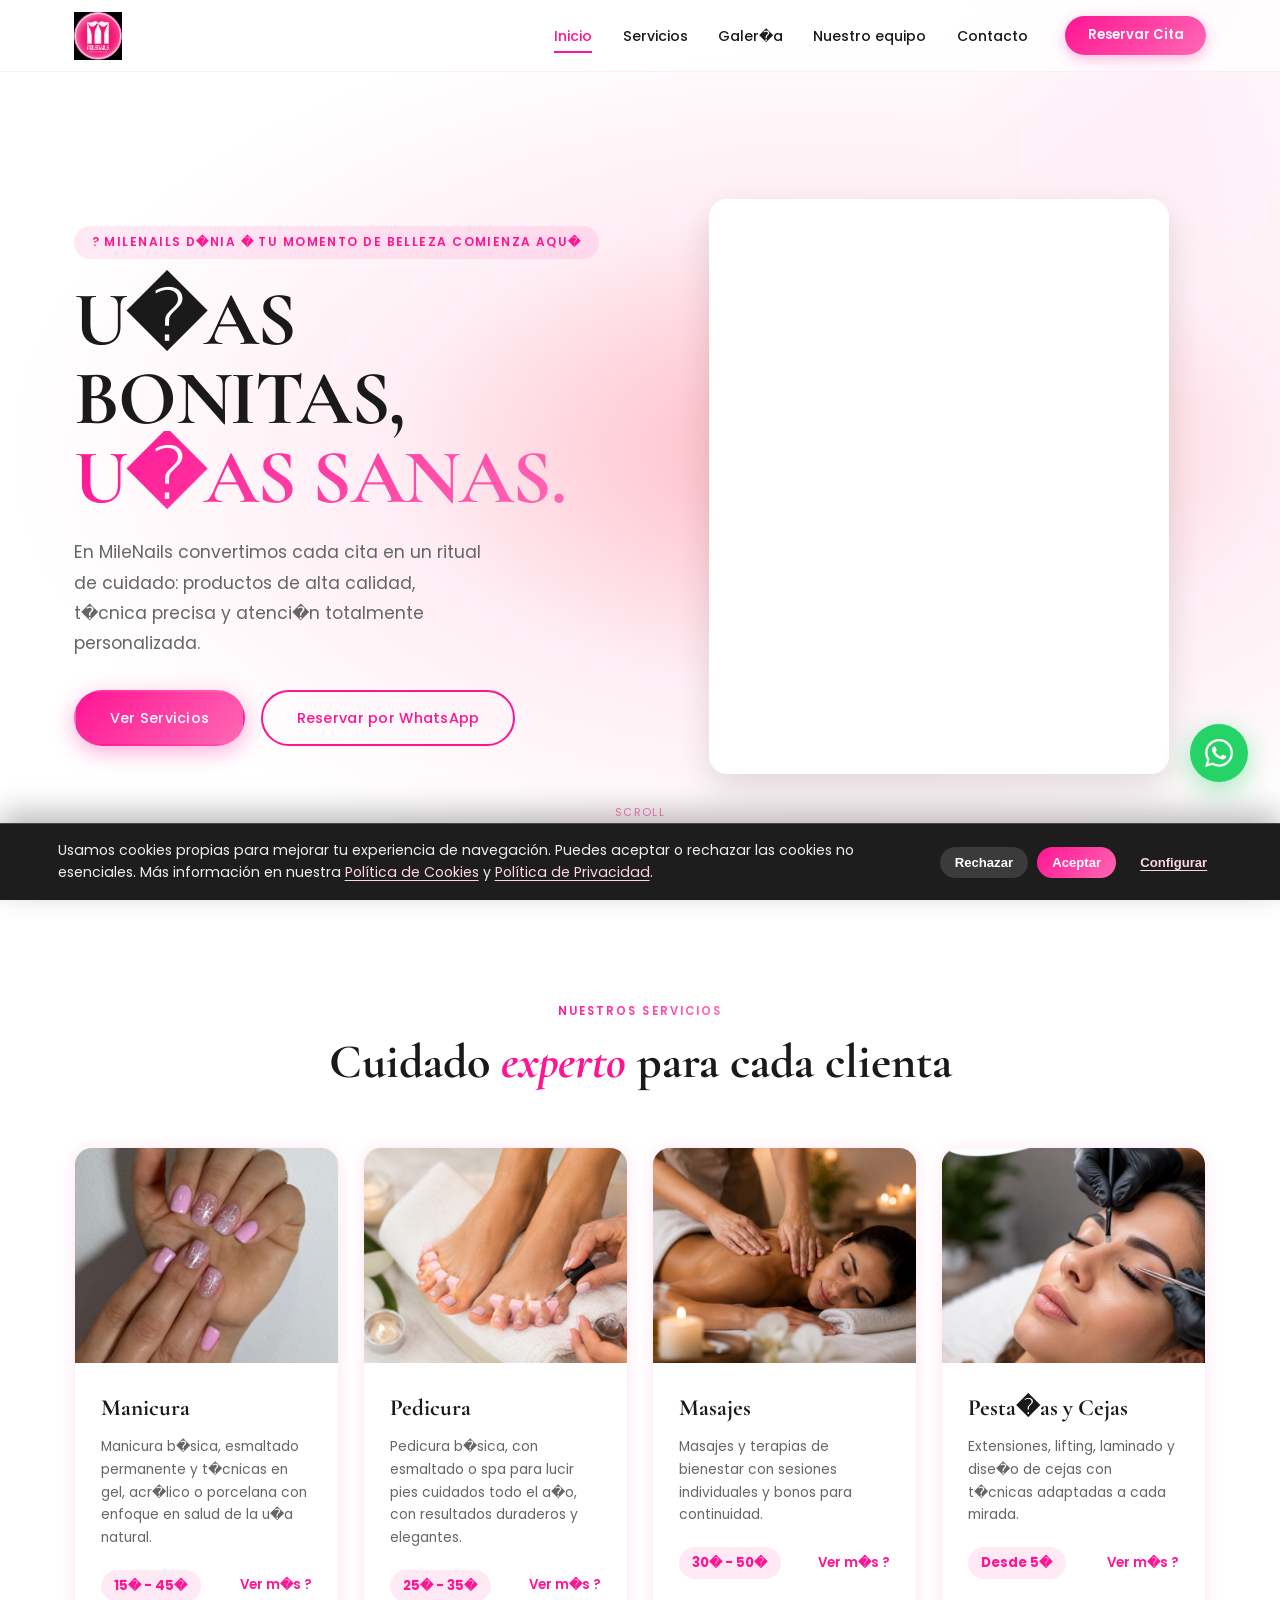
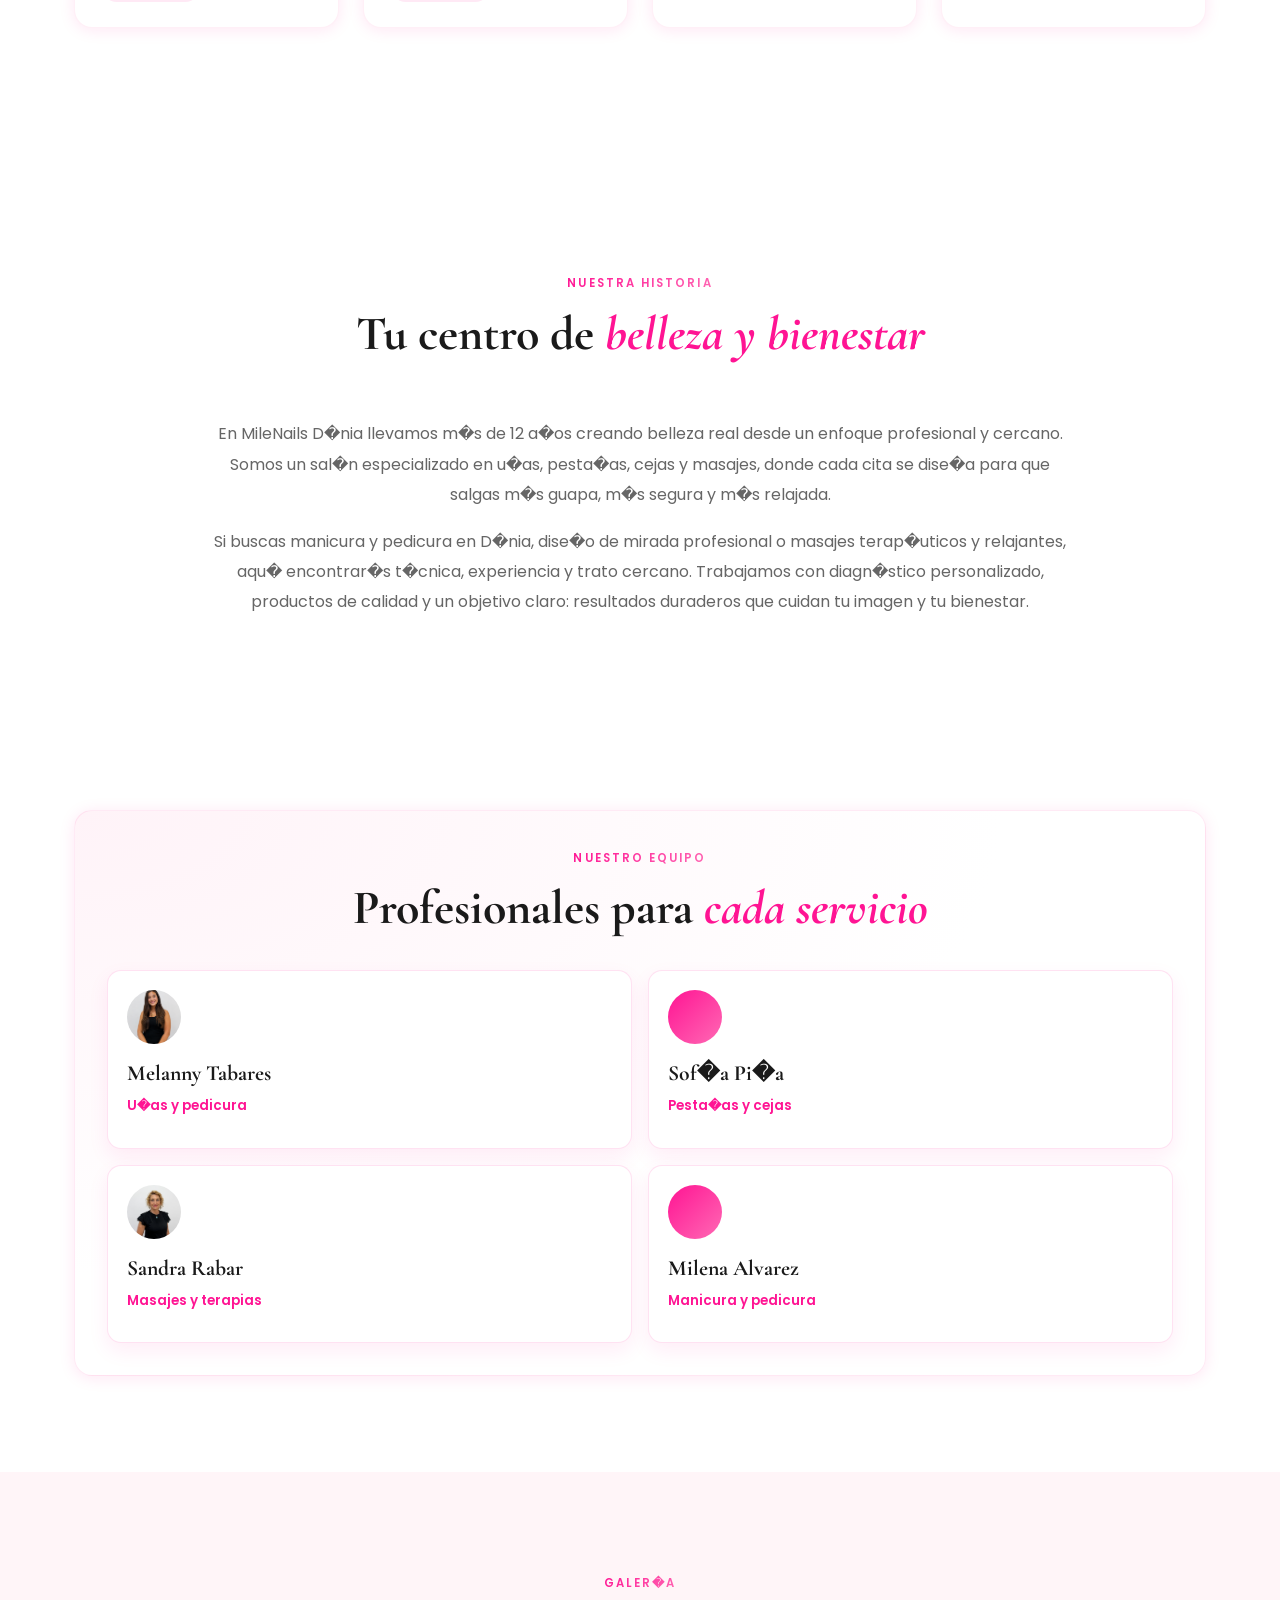
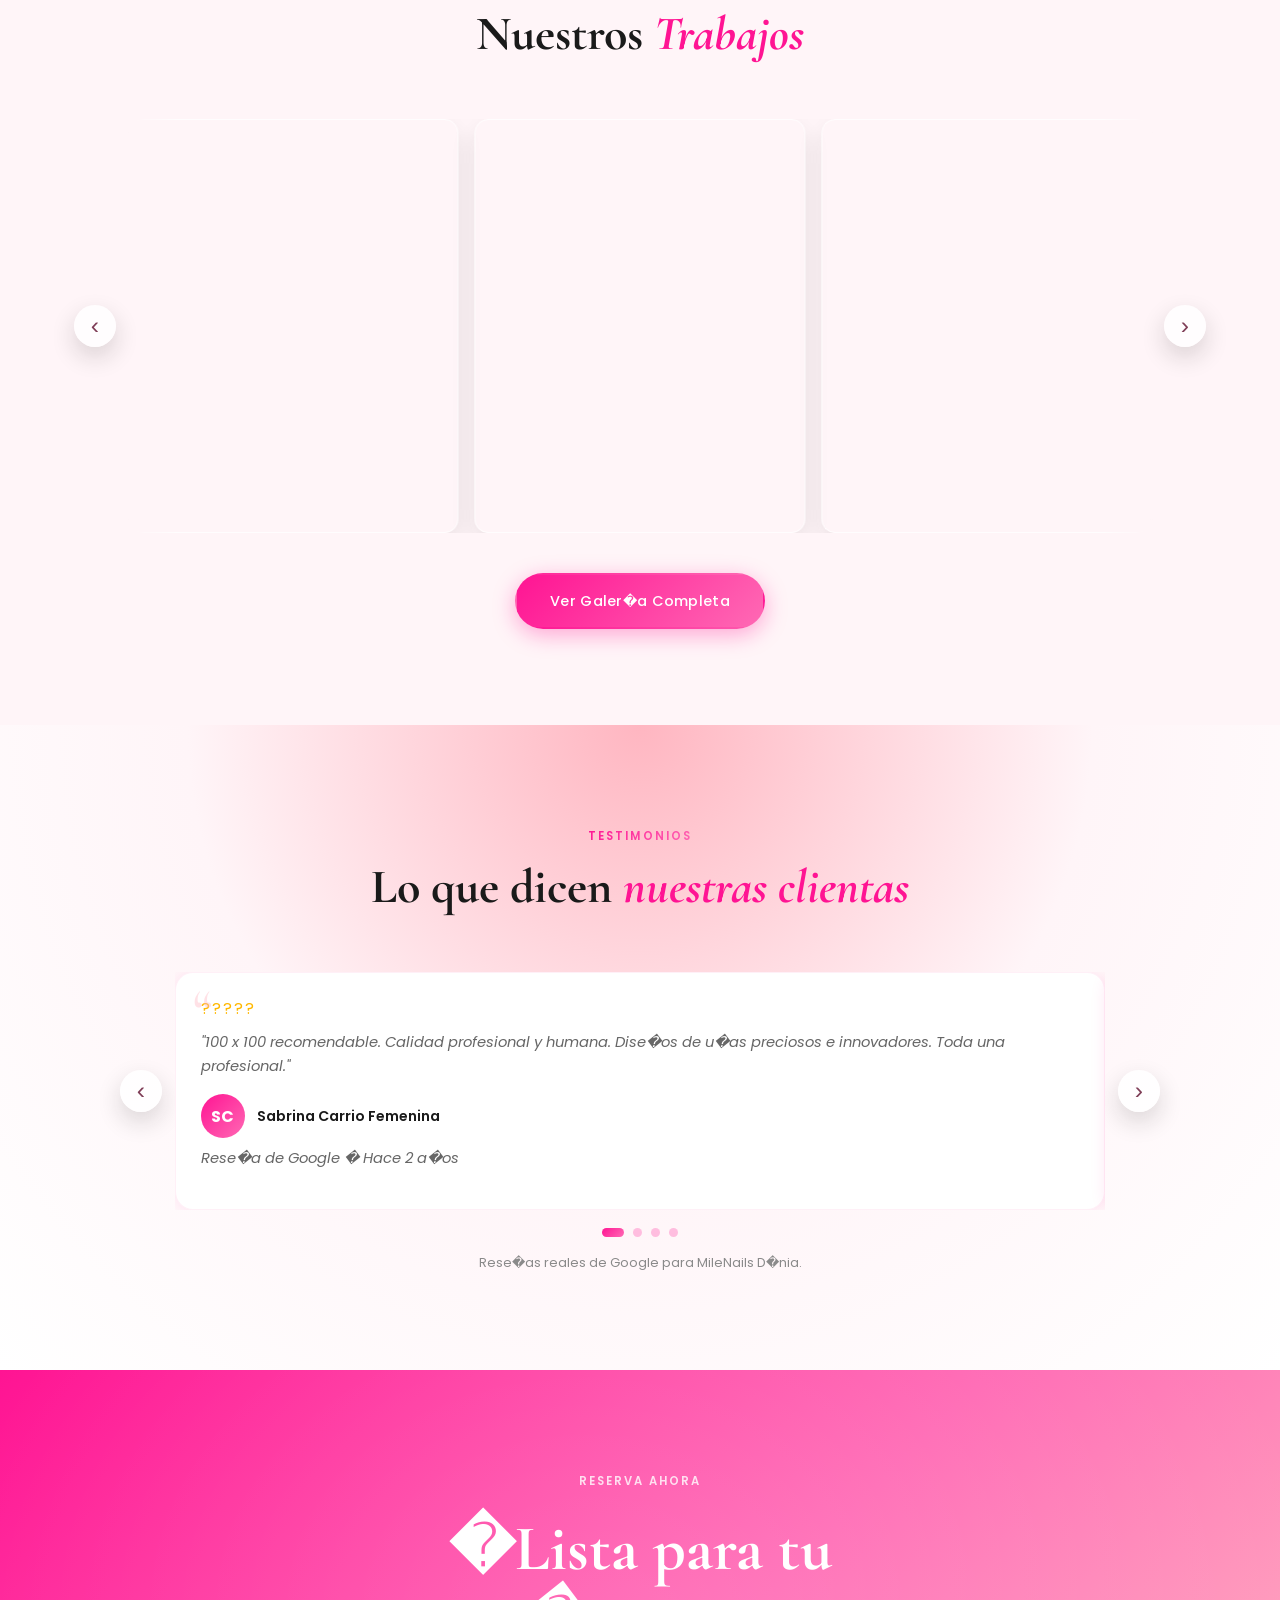
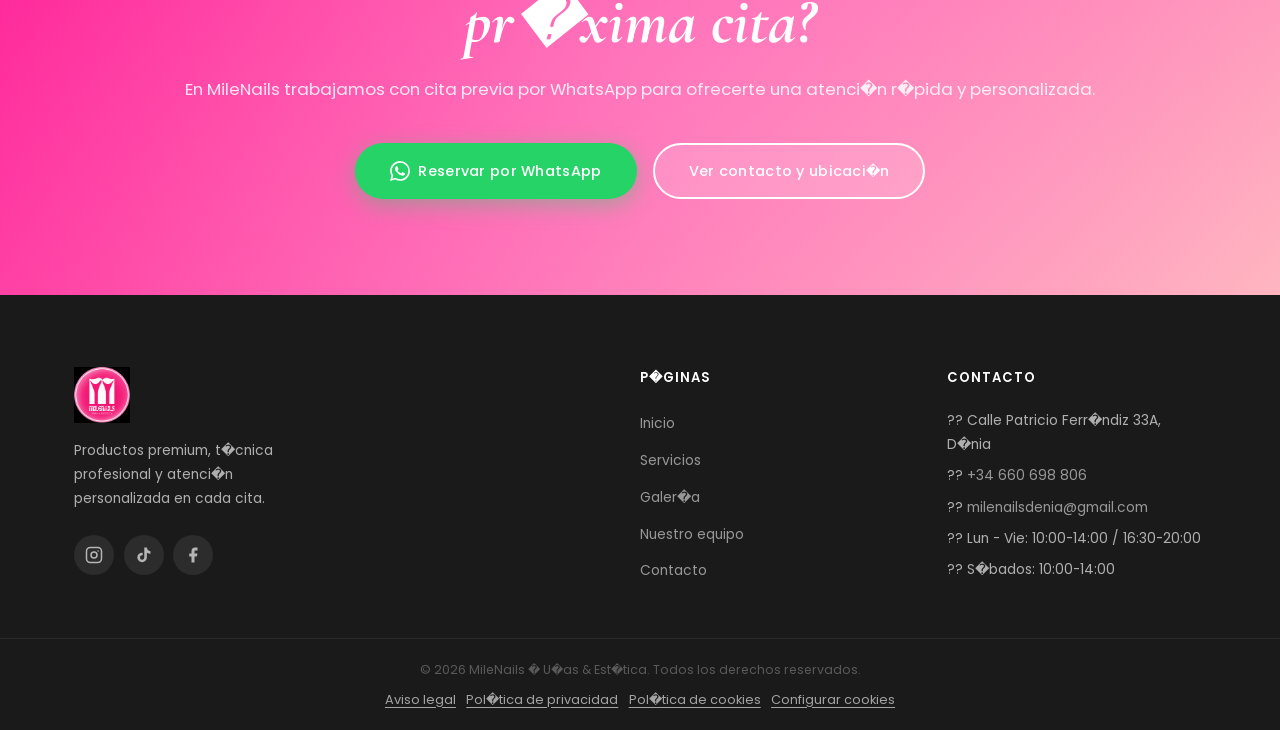
==== index.html @ 04b45cba "Cambiar menú móvil a panel lateral derecho rosa" ====
<!DOCTYPE html>
<html lang="es">
<head>
  <meta charset="UTF-8" />
  <meta name="viewport" content="width=device-width, initial-scale=1.0" />
  <meta name="description" content="MileNails D�nia: sal�n especializado en u�as, pesta�as, cejas y masajes en D�nia. Reserva manicura, pedicura, dise�o de mirada y bienestar profesional." />
  <meta name="robots" content="index,follow,max-image-preview:large" />
  <link rel="canonical" href="https://www.milenailsdenia.com/" />
  <link rel="alternate" hreflang="es-ES" href="https://www.milenailsdenia.com/" />
  <meta property="og:locale" content="es_ES" />
  <meta property="og:type" content="website" />
  <meta property="og:title" content="MileNails D�nia | U�as, Pesta�as, Cejas y Masajes" />
  <meta property="og:description" content="Centro de belleza en D�nia especializado en manicura, pedicura, pesta�as, cejas y masajes. Atenci�n personalizada y reserva por WhatsApp." />
  <meta property="og:url" content="https://www.milenailsdenia.com/" />
  <meta property="og:image" content="https://www.milenailsdenia.com/imagenes%20web/sobre%20mi.jpeg" />
  <meta name="twitter:card" content="summary_large_image" />
  <meta name="twitter:title" content="MileNails D�nia | U�as, Pesta�as, Cejas y Masajes" />
  <meta name="twitter:description" content="Sal�n de belleza en D�nia con servicios profesionales de u�as, pesta�as, cejas y masajes." />
  <meta name="twitter:image" content="https://www.milenailsdenia.com/imagenes%20web/sobre%20mi.jpeg" />
  <title>MileNails D�nia | U�as, Pesta�as, Cejas y Masajes</title>
  <link rel="icon" type="image/png" href="images/logo/logo-milenails.png" />
  <link rel="preconnect" href="https://fonts.googleapis.com" />
  <link href="https://fonts.googleapis.com/css2?family=Cormorant+Garamond:ital,wght@0,400;0,600;0,700;1,400;1,700&family=Poppins:wght@300;400;500;600&display=swap" rel="stylesheet" />
  <link rel="stylesheet" href="css/style.css?v=20260806-7" />
  <link rel="stylesheet" href="css/animations.css?v=20260806-6" />
  <script type="application/ld+json">
    {
      "@context": "https://schema.org",
      "@type": "BeautySalon",
      "name": "MileNails D�nia",
      "url": "https://www.milenailsdenia.com/",
      "image": "https://www.milenailsdenia.com/imagenes%20web/sobre%20mi.jpeg",
      "telephone": "+34 660 698 806",
      "email": "milenailsdenia@gmail.com",
      "address": {
        "@type": "PostalAddress",
        "streetAddress": "Calle Patricio Ferr�ndiz 33A",
        "addressLocality": "D�nia",
        "addressCountry": "ES"
      },
      "sameAs": [
        "https://www.instagram.com/milenailsdenia",
        "https://www.tiktok.com/@milenailsdenia",
        "https://www.facebook.com/share/17iBggpYoi/?mibextid=wwXIfr"
      ],
      "priceRange": "��",
      "serviceType": [
        "Manicura",
        "Pedicura",
        "Pesta�as",
        "Cejas",
        "Masajes"
      ]
    }
  </script>
  <style>
    .home-team-grid { grid-template-columns: repeat(2, minmax(0, 1fr)) !important; }
    @media (max-width: 768px) {
      .home-team-grid { grid-template-columns: 1fr !important; }
    }
  </style>
</head>
<body>

  <!-- ===== NAVBAR ===== -->
  <nav class="navbar" id="navbar">
    <div class="nav-container">
      <a href="index.html" class="nav-logo" aria-label="MileNails inicio"><img src="images/logo/logo-milenails.png" alt="Logo MileNails" /></a>
      <ul class="nav-links" id="navLinks">
        <li><a href="index.html"              class="nav-link active">Inicio</a></li>
        <li><a href="pages/servicios.html"    class="nav-link">Servicios</a></li>
        <li><a href="pages/galeria.html"      class="nav-link">Galer�a</a></li>
        <li><a href="pages/sobre-nosotros.html" class="nav-link">Nuestro equipo</a></li>
        <li><a href="pages/contacto.html"     class="nav-link">Contacto</a></li>
      </ul>
      <a href="pages/contacto.html" class="btn-reservar">Reservar Cita</a>
      <button class="hamburger" id="hamburger" aria-label="Abrir men�" aria-expanded="false">
        <span></span><span></span><span></span>
      </button>
    </div>
  </nav>

  <!-- ===== HERO ===== -->
  <section class="hero" id="inicio">
    <div class="hero-content">

      <div class="hero-text fade-in">
        <span class="hero-tag">? MileNails D�nia � Tu momento de belleza comienza aqu�</span>
        <h1>U�AS BONITAS,<br /><span class="gradient-text">U�AS SANAS.</span></h1>
        <p>En MileNails convertimos cada cita en un ritual de cuidado: productos de alta calidad, t�cnica precisa y atenci�n totalmente personalizada.</p>
        <div class="hero-cta">
          <a href="pages/servicios.html" class="btn btn-primary">Ver Servicios</a>
          <a href="https://wa.me/34660698806" class="btn btn-outline" target="_blank" rel="noopener noreferrer">Reservar por WhatsApp</a>
        </div>
      </div>

      <div class="hero-image fade-in-right">
        <div class="hero-img-wrapper">
          <img src="imagenes web/sobre mi.jpeg" alt="Sobre mi MileNails"
                 fetchpriority="high" decoding="async"
               onerror="this.style.display='none'" />
        </div>
      </div>

    </div>
    <div class="hero-scroll" aria-hidden="true">
      <span>Scroll</span>
      <div class="scroll-line"></div>
    </div>
  </section>

  <!-- ===== SERVICES PREVIEW ===== -->
  <section class="section services-preview" id="servicios">
    <div class="container">
      <div class="section-header reveal">
        <span class="section-tag">Nuestros Servicios</span>
        <h2>Cuidado <em>experto</em> para cada clienta</h2>
      </div>

      <div class="services-grid">

        <article class="service-card reveal">
          <div class="card-img">
            <img src="imagenes web/manicura miniatura.jpg" alt="Manicura"
                 onerror="this.style.display='none'" />
            <div class="card-img-placeholder">??</div>
            <div class="card-overlay"></div>
          </div>
          <div class="card-body">
            <h3>Manicura</h3>
            <p>Manicura b�sica, esmaltado permanente y t�cnicas en gel, acr�lico o porcelana con enfoque en salud de la u�a natural.</p>
            <div class="card-footer">
              <span class="price">15� - 45�</span>
              <a href="pages/servicios.html" class="link-more">Ver m�s ?</a>
            </div>
          </div>
        </article>

        <article class="service-card reveal">
          <div class="card-img">
            <img src="pedicura.png" alt="Pedicura"
                 onerror="this.style.display='none'" />
            <div class="card-img-placeholder">??</div>
            <div class="card-overlay"></div>
          </div>
          <div class="card-body">
            <h3>Pedicura</h3>
            <p>Pedicura b�sica, con esmaltado o spa para lucir pies cuidados todo el a�o, con resultados duraderos y elegantes.</p>
            <div class="card-footer">
              <span class="price">25� - 35�</span>
              <a href="pages/servicios.html" class="link-more">Ver m�s ?</a>
            </div>
          </div>
        </article>

        <article class="service-card reveal">
          <div class="card-img">
            <img src="maasaje.png" alt="Masajes"
                 onerror="this.style.display='none'" />
            <div class="card-img-placeholder">??</div>
            <div class="card-overlay"></div>
          </div>
          <div class="card-body">
            <h3>Masajes</h3>
            <p>Masajes y terapias de bienestar con sesiones individuales y bonos para continuidad.</p>
            <div class="card-footer">
              <span class="price">30� - 50�</span>
              <a href="pages/servicios.html" class="link-more">Ver m�s ?</a>
            </div>
          </div>
        </article>

        <article class="service-card reveal">
          <div class="card-img">
            <img src="pesta%C3%B1as%20y%20cejas.png" alt="Pesta�as"
                 onerror="this.style.display='none'" />
            <div class="card-img-placeholder">???</div>
            <div class="card-overlay"></div>
          </div>
          <div class="card-body">
            <h3>Pesta�as y Cejas</h3>
            <p>Extensiones, lifting, laminado y dise�o de cejas con t�cnicas adaptadas a cada mirada.</p>
            <div class="card-footer">
              <span class="price">Desde 5�</span>
              <a href="pages/servicios.html" class="link-more">Ver m�s ?</a>
            </div>
          </div>
        </article>

      </div>
    </div>
  </section>

  <!-- ===== BRAND STORY ===== -->
  <section class="section" style="background:#fff;">
    <div class="container">
      <div class="section-header reveal">
        <span class="section-tag">Nuestra historia</span>
        <h2>Tu centro de <em>belleza y bienestar</em></h2>
      </div>
      <div class="reveal" style="max-width:860px;margin:0 auto;text-align:center;color:var(--gray);line-height:1.9;">
        <p>En MileNails D�nia llevamos m�s de 12 a�os creando belleza real desde un enfoque profesional y cercano. Somos un sal�n especializado en u�as, pesta�as, cejas y masajes, donde cada cita se dise�a para que salgas m�s guapa, m�s segura y m�s relajada.</p>
        <p style="margin-top:1rem;">Si buscas manicura y pedicura en D�nia, dise�o de mirada profesional o masajes terap�uticos y relajantes, aqu� encontrar�s t�cnica, experiencia y trato cercano. Trabajamos con diagn�stico personalizado, productos de calidad y un objetivo claro: resultados duraderos que cuidan tu imagen y tu bienestar.</p>
      </div>
    </div>
  </section>

  <!-- ===== TEAM PREVIEW ===== -->
  <section class="section home-team">
    <div class="container">
      <div class="team-wrap reveal">
        <div class="section-header" style="margin-bottom:2rem;">
          <span class="section-tag">Nuestro equipo</span>
          <h2>Profesionales para <em>cada servicio</em></h2>
        </div>
        <div class="team-grid home-team-grid">
          <a href="pages/sobre-nosotros.html#melanny" class="team-card team-card-link">
            <div class="team-avatar team-avatar-photo">
              <img src="melanny%20Tabares.png" alt="Melanny Tabares" loading="lazy" onerror="this.style.display='none'" />
            </div>
            <h3>Melanny Tabares</h3>
            <p class="team-role">U�as y pedicura</p>
          </a>
          <a href="pages/sobre-nosotros.html#sofia" class="team-card team-card-link">
            <div class="team-avatar team-avatar-photo">
              <img src="sofiapesta%C3%B1as.jpeg" alt="Sof�a Pi�a" loading="lazy" onerror="this.style.display='none'" />
            </div>
            <h3>Sof�a Pi�a</h3>
            <p class="team-role">Pesta�as y cejas</p>
          </a>
          <a href="pages/sobre-nosotros.html#sandra" class="team-card team-card-link">
            <div class="team-avatar team-avatar-photo">
              <img src="Sandra%20masajes.jpeg" alt="Sandra Rabar" loading="lazy" onerror="this.style.display='none'" />
            </div>
            <h3>Sandra Rabar</h3>
            <p class="team-role">Masajes y terapias</p>
          </a>
          <a href="pages/sobre-nosotros.html#milena" class="team-card team-card-link">
            <div class="team-avatar team-avatar-photo">
              <img src="milena%20manicura%20y%20pedicura.png" alt="Milena Alvarez" loading="lazy" onerror="this.style.display='none'" />
            </div>
            <h3>Milena Alvarez</h3>
            <p class="team-role">Manicura y pedicura</p>
          </a>
        </div>
      </div>
    </div>
  </section>

  <!-- ===== GALLERY PREVIEW ===== -->
  <section class="section gallery-preview">
    <div class="container">
      <div class="section-header reveal">
        <span class="section-tag">Galer�a</span>
        <h2>Nuestros <em>Trabajos</em></h2>
      </div>
      <div class="gallery-carousel reveal" id="homeGalleryCarousel" aria-label="Carrusel de trabajos MileNails">
        <button class="gallery-btn gallery-btn-prev" type="button" aria-label="Imagen anterior">&#8249;</button>
        <div class="gallery-viewport">
          <div class="gallery-grid gallery-track">
            <div class="gallery-item"><img src="imagenes%20galeria/aacrilico%20y%20nail%20art%204.jpeg" alt="Acr�lico con nail art" loading="lazy" /></div>
            <div class="gallery-item"><img src="imagenes%20galeria/acrilico%202.jpeg" alt="U�as acr�licas" loading="lazy" /></div>
            <div class="gallery-item"><img src="imagenes%20galeria/acrilico%20y%20nail%20art%202.jpeg" alt="Acr�lico con nail art 2" loading="lazy" /></div>
            <div class="gallery-item"><img src="imagenes%20galeria/acrilico%20y%20nail%20art%203.jpeg" alt="Acr�lico con nail art 3" loading="lazy" /></div>
            <div class="gallery-item"><img src="imagenes%20galeria/acrilico%20y%20nail%20art%205.jpeg" alt="Acr�lico con nail art 5" loading="lazy" /></div>
            <div class="gallery-item"><img src="imagenes%20galeria/acrilico%20y%20nail%20art%206.jpeg" alt="Acr�lico con nail art 6" loading="lazy" /></div>
            <div class="gallery-item"><img src="imagenes%20galeria/gel%20y%20nail%20art%201.jpeg" alt="Gel con nail art 1" loading="lazy" /></div>
            <div class="gallery-item"><img src="imagenes%20galeria/gel%20y%20nail%20art%202.jpeg" alt="Gel con nail art 2" loading="lazy" /></div>
            <div class="gallery-item"><img src="imagenes%20galeria/gel%20y%20nail%20art%203.jpeg" alt="Gel con nail art 3" loading="lazy" /></div>
            <div class="gallery-item"><img src="imagenes%20galeria/gel%20y%20nail%20art%204.jpeg" alt="Gel con nail art 4" loading="lazy" /></div>
            <div class="gallery-item"><img src="imagenes%20galeria/gel%20y%20nail%20art%205.jpeg" alt="Gel con nail art 5" loading="lazy" /></div>
            <div class="gallery-item"><img src="imagenes%20galeria/gel%20y%20nail%20art%206.jpeg" alt="Gel con nail art 6" loading="lazy" /></div>
            <div class="gallery-item"><img src="imagenes%20galeria/gel%20y%20nail%20art%207.jpeg" alt="Gel con nail art 7" loading="lazy" /></div>
            <div class="gallery-item"><img src="imagenes%20galeria/semi%20permanente%201.jpeg" alt="Semipermanente" loading="lazy" /></div>
            <div class="gallery-item"><img src="imagenes%20galeria/semi%20permanente%20y%20nail%20art%202.jpeg" alt="Semipermanente con nail art" loading="lazy" /></div>
          </div>
        </div>
        <button class="gallery-btn gallery-btn-next" type="button" aria-label="Imagen siguiente">&#8250;</button>
      </div>
      <div class="text-center" style="margin-top:2.5rem;">
        <a href="pages/galeria.html" class="btn btn-primary reveal">Ver Galer�a Completa</a>
      </div>
    </div>
  </section>

  <!-- ===== TESTIMONIALS ===== -->
  <section class="section testimonials">
    <div class="container">
      <div class="section-header reveal">
        <span class="section-tag">Testimonios</span>
        <h2>Lo que dicen <em>nuestras clientas</em></h2>
      </div>
      <div class="testimonials-carousel reveal" id="testimonialsCarousel" aria-label="Carrusel de rese�as de clientas">
        <button class="testi-btn testi-btn-prev" type="button" aria-label="Rese�a anterior">&#8249;</button>
        <div class="testimonials-viewport">
          <div class="testimonials-track">
            <article class="testimonial-card">
              <div class="stars">?????</div>
              <p>"100 x 100 recomendable. Calidad profesional y humana. Dise�os de u�as preciosos e innovadores. Toda una profesional."</p>
              <div class="t-author">
                <div class="t-avatar">SC</div>
                <span>Sabrina Carrio Femenina</span>
              </div>
              <p class="t-meta">Rese�a de Google � Hace 2 a�os</p>
            </article>

            <article class="testimonial-card">
              <div class="stars">?????</div>
              <p>"El mejor arreglo de u�as que me han hecho; tanto pies como manos. Las dejan impecables y hermosas. Adem�s la atenci�n es maravillosa y la amabilidad. Da gusto."</p>
              <div class="t-author">
                <div class="t-avatar">MZ</div>
                <span>Mar�a Zapata Caro</span>
              </div>
              <p class="t-meta">Rese�a de Google � Hace 2 a�os</p>
            </article>

            <article class="testimonial-card">
              <div class="stars">?????</div>
              <p>"Fui a darme el tinte antes de regresar a Madrid y con cierto reparo ya que no conoc�a. Johanna muy profesional y acert�, estoy muy contenta, trato muy agradable."</p>
              <div class="t-author">
                <div class="t-avatar">EV</div>
                <span>Esther Valero</span>
              </div>
              <p class="t-meta">Rese�a de Google � Hace 2 a�os</p>
            </article>

            <article class="testimonial-card">
              <div class="stars">?????</div>
              <p>"Me gusta el servicio, arregla muy bien las u�as, felicitaciones."</p>
              <div class="t-author">
                <div class="t-avatar">CG</div>
                <span>Clienta de Google</span>
              </div>
              <p class="t-meta">Rese�a de Google � Perfil local MileNails D�nia</p>
            </article>
          </div>
        </div>
        <button class="testi-btn testi-btn-next" type="button" aria-label="Siguiente rese�a">&#8250;</button>
      </div>

      <div class="testi-dots" id="testimonialsDots" role="tablist" aria-label="Navegaci�n de rese�as">
      </div>

      <p class="testi-source reveal">Rese�as reales de Google para MileNails D�nia.</p>
    </div>
  </section>

  <!-- ===== BOOKING CTA ===== -->
  <section class="booking-cta">
    <div class="container">
      <div class="cta-content reveal">
        <span class="section-tag tag-white">Reserva ahora</span>
        <h2>�Lista para tu<br /><em>pr�xima cita?</em></h2>
        <p>En MileNails trabajamos con cita previa por WhatsApp para ofrecerte una atenci�n r�pida y personalizada.</p>
        <div class="cta-buttons">
          <a href="https://wa.me/34660698806" class="btn btn-whatsapp" target="_blank" rel="noopener noreferrer">
            <svg width="20" height="20" viewBox="0 0 24 24" fill="currentColor" aria-hidden="true"><path d="M17.472 14.382c-.297-.149-1.758-.867-2.03-.967-.273-.099-.471-.148-.67.15-.197.297-.767.966-.94 1.164-.173.199-.347.223-.644.075-.297-.15-1.255-.463-2.39-1.475-.883-.788-1.48-1.761-1.653-2.059-.173-.297-.018-.458.13-.606.134-.133.298-.347.446-.52.149-.174.198-.298.298-.497.099-.198.05-.371-.025-.52-.075-.149-.669-1.612-.916-2.207-.242-.579-.487-.5-.669-.51-.173-.008-.371-.01-.57-.01-.198 0-.52.074-.792.372-.272.297-1.04 1.016-1.04 2.479 0 1.462 1.065 2.875 1.213 3.074.149.198 2.096 3.2 5.077 4.487.709.306 1.262.489 1.694.625.712.227 1.36.195 1.871.118.571-.085 1.758-.719 2.006-1.413.248-.694.248-1.289.173-1.413-.074-.124-.272-.198-.57-.347m-5.421 7.403h-.004a9.87 9.87 0 01-5.031-1.378l-.361-.214-3.741.982.998-3.648-.235-.374a9.86 9.86 0 01-1.51-5.26c.001-5.45 4.436-9.884 9.888-9.884 2.64 0 5.122 1.03 6.988 2.898a9.825 9.825 0 012.893 6.994c-.003 5.45-4.437 9.884-9.885 9.884m8.413-18.297A11.815 11.815 0 0012.05 0C5.495 0 .16 5.335.157 11.892c0 2.096.547 4.142 1.588 5.945L.057 24l6.305-1.654a11.882 11.882 0 005.683 1.448h.005c6.554 0 11.89-5.335 11.893-11.893a11.821 11.821 0 00-3.48-8.413z"/></svg>
            Reservar por WhatsApp
          </a>
          <a href="pages/contacto.html" class="btn btn-outline-white">Ver contacto y ubicaci�n</a>
        </div>
      </div>
    </div>
  </section>

  <!-- ===== FOOTER ===== -->
  <footer class="footer">
    <div class="container footer-grid">
      <div class="footer-brand">
        <a href="index.html" class="footer-logo" aria-label="MileNails inicio"><img src="images/logo/logo-milenails.png" alt="Logo MileNails" /></a>
        <p>Productos premium, t�cnica profesional y atenci�n personalizada en cada cita.</p>
        <div class="social-icons">
          <a href="https://www.instagram.com/milenailsdenia" class="social-icon" aria-label="Instagram" target="_blank" rel="noopener noreferrer">
            <svg width="18" height="18" viewBox="0 0 24 24" fill="none" stroke="currentColor" stroke-width="2"><rect x="2" y="2" width="20" height="20" rx="5"/><circle cx="12" cy="12" r="4"/><circle cx="17.5" cy="6.5" r="1" fill="currentColor" stroke="none"/></svg>
          </a>
          <a href="https://www.tiktok.com/@milenailsdenia" class="social-icon" aria-label="TikTok" target="_blank" rel="noopener noreferrer">
            <svg width="18" height="18" viewBox="0 0 24 24" fill="currentColor"><path d="M19.59 6.69a4.83 4.83 0 01-3.77-4.25V2h-3.45v13.67a2.89 2.89 0 01-2.88 2.5 2.89 2.89 0 01-2.89-2.89 2.89 2.89 0 012.89-2.89c.28 0 .54.04.79.1V9.01a6.33 6.33 0 00-.79-.05 6.34 6.34 0 00-6.34 6.34 6.34 6.34 0 006.34 6.34 6.34 6.34 0 006.33-6.34V8.87a8.18 8.18 0 004.78 1.52V6.94a4.85 4.85 0 01-1.01-.25z"/></svg>
          </a>
          <a href="https://www.facebook.com/share/17iBggpYoi/?mibextid=wwXIfr" class="social-icon" aria-label="Facebook" target="_blank" rel="noopener noreferrer">
            <svg width="18" height="18" viewBox="0 0 24 24" fill="currentColor"><path d="M18 2h-3a5 5 0 00-5 5v3H7v4h3v8h4v-8h3l1-4h-4V7a1 1 0 011-1h3z"/></svg>
          </a>
        </div>
      </div>
      <div class="footer-links">
        <h4>P�ginas</h4>
        <ul>
          <li><a href="index.html">Inicio</a></li>
          <li><a href="pages/servicios.html">Servicios</a></li>
          <li><a href="pages/galeria.html">Galer�a</a></li>
          <li><a href="pages/sobre-nosotros.html">Nuestro equipo</a></li>
          <li><a href="pages/contacto.html">Contacto</a></li>
        </ul>
      </div>
      <div class="footer-contact">
        <h4>Contacto</h4>
        <p>?? Calle Patricio Ferr�ndiz 33A, D�nia</p>
        <p>?? <a href="tel:+34660698806">+34 660 698 806</a></p>
        <p>?? <a href="mailto:milenailsdenia@gmail.com">milenailsdenia@gmail.com</a></p>
        <p>?? Lun - Vie: 10:00-14:00 / 16:30-20:00</p>
        <p>?? S�bados: 10:00-14:00</p>
      </div>
    </div>
    <div class="footer-bottom">
      <p>&copy; 2026 MileNails � U�as &amp; Est�tica. Todos los derechos reservados.</p>
      <p class="legal-links">
        <a href="pages/aviso-legal.html">Aviso legal</a>
        <a href="pages/politica-privacidad.html">Pol�tica de privacidad</a>
        <a href="pages/politica-cookies.html">Pol�tica de cookies</a>
        <a href="#" data-cookie-settings>Configurar cookies</a>
      </p>
    </div>
  </footer>

  <!-- WhatsApp floating button -->
  <a href="https://wa.me/34660698806" class="whatsapp-float"
     target="_blank" rel="noopener noreferrer" aria-label="Contactar por WhatsApp">
    <svg width="28" height="28" viewBox="0 0 24 24" fill="currentColor"><path d="M17.472 14.382c-.297-.149-1.758-.867-2.03-.967-.273-.099-.471-.148-.67.15-.197.297-.767.966-.94 1.164-.173.199-.347.223-.644.075-.297-.15-1.255-.463-2.39-1.475-.883-.788-1.48-1.761-1.653-2.059-.173-.297-.018-.458.13-.606.134-.133.298-.347.446-.52.149-.174.198-.298.298-.497.099-.198.05-.371-.025-.52-.075-.149-.669-1.612-.916-2.207-.242-.579-.487-.5-.669-.51-.173-.008-.371-.01-.57-.01-.198 0-.52.074-.792.372-.272.297-1.04 1.016-1.04 2.479 0 1.462 1.065 2.875 1.213 3.074.149.198 2.096 3.2 5.077 4.487.709.306 1.262.489 1.694.625.712.227 1.36.195 1.871.118.571-.085 1.758-.719 2.006-1.413.248-.694.248-1.289.173-1.413-.074-.124-.272-.198-.57-.347m-5.421 7.403h-.004a9.87 9.87 0 01-5.031-1.378l-.361-.214-3.741.982.998-3.648-.235-.374a9.86 9.86 0 01-1.51-5.26c.001-5.45 4.436-9.884 9.888-9.884 2.64 0 5.122 1.03 6.988 2.898a9.825 9.825 0 012.893 6.994c-.003 5.45-4.437 9.884-9.885 9.884m8.413-18.297A11.815 11.815 0 0012.05 0C5.495 0 .16 5.335.157 11.892c0 2.096.547 4.142 1.588 5.945L.057 24l6.305-1.654a11.882 11.882 0 005.683 1.448h.005c6.554 0 11.89-5.335 11.893-11.893a11.821 11.821 0 00-3.48-8.413z"/></svg>
  </a>

  <script src="js/main.js?v=20260806-11"></script>
</body>
</html>
---- css/style.css ----
﻿/* ================================================================
   STYLE.CSS  –  MileNails Uñas & Estética
   ================================================================ */

/* ---- Variables ---- */
:root {
  --primary:     #FF1493;
  --secondary:   #FF69B4;
  --light-pink:  #FFB6C1;
  --dark:        #1a1a1a;
  --white:       #ffffff;
  --gray:        #666666;
  --light-bg:    #fff5f8;
  --font-head:   'Cormorant Garamond', serif;
  --font-body:   'Poppins', sans-serif;
  --shadow-sm:   0 2px 16px rgba(255,20,147,.10);
  --shadow-md:   0 8px 32px rgba(255,20,147,.15);
  --shadow-lg:   0 24px 64px rgba(255,20,147,.20);
  --radius:      18px;
  --radius-sm:   10px;
  --transition:  .3s ease;
  --nav-h:       72px;
}

/* ---- Reset ---- */
*,*::before,*::after{box-sizing:border-box;margin:0;padding:0}
html{scroll-behavior:smooth;font-size:16px}
body{font-family:var(--font-body);color:var(--dark);background:#fff;line-height:1.7;overflow-x:hidden}
img{max-width:100%;height:auto;display:block}
a{text-decoration:none;color:inherit}
ul{list-style:none}
em{font-style:italic;color:var(--primary)}

/* ---- Utilities ---- */
.container{max-width:1180px;margin:0 auto;padding:0 1.5rem}
.section{padding:6rem 0}
.text-center{text-align:center}

/* ---- Buttons ---- */
.btn{
  display:inline-flex;align-items:center;gap:.5rem;
  padding:.85rem 2.1rem;border-radius:50px;
  font-family:var(--font-body);font-weight:500;font-size:.9rem;
  cursor:pointer;border:2px solid transparent;
  transition:all var(--transition);letter-spacing:.02em;
  white-space:nowrap;
}
.btn-primary{
  background:linear-gradient(135deg,var(--primary),var(--secondary));
  color:#fff;box-shadow:0 6px 22px rgba(255,20,147,.35);
}
.btn-primary:hover{transform:translateY(-3px);box-shadow:0 12px 32px rgba(255,20,147,.45)}
.btn-outline{border-color:var(--primary);color:var(--primary);background:transparent}
.btn-outline:hover{background:var(--primary);color:#fff;transform:translateY(-3px)}
.btn-outline-white{border-color:#fff;color:#fff;background:rgba(255,255,255,.15)}
.btn-outline-white:hover{background:#fff;color:var(--primary);transform:translateY(-3px)}
.btn-whatsapp{background:#25D366;color:#fff;box-shadow:0 6px 22px rgba(37,211,102,.40)}
.btn-whatsapp:hover{background:#1eb858;transform:translateY(-3px);box-shadow:0 12px 32px rgba(37,211,102,.5)}
.btn-reservar{
  background:linear-gradient(135deg,var(--primary),var(--secondary));
  color:#fff;padding:.55rem 1.4rem;border-radius:50px;
  font-size:.82rem;font-weight:600;font-family:var(--font-body);
  transition:all var(--transition);box-shadow:0 4px 14px rgba(255,20,147,.30);
  white-space:nowrap;
}
.btn-reservar:hover{transform:translateY(-2px);box-shadow:0 8px 24px rgba(255,20,147,.45)}

/* ---- Section header ---- */
.section-header{text-align:center;margin-bottom:3.5rem}
.section-tag{
  display:inline-block;font-size:.72rem;font-weight:600;
  letter-spacing:.18em;text-transform:uppercase;margin-bottom:.75rem;
  background:linear-gradient(135deg,var(--primary),var(--secondary));
  -webkit-background-clip:text;-webkit-text-fill-color:transparent;background-clip:text;
}
.tag-white{background:none;-webkit-text-fill-color:rgba(255,255,255,.8);color:rgba(255,255,255,.8)}
.section-header h2{
  font-family:var(--font-head);font-size:clamp(2rem,4vw,3rem);
  font-weight:700;line-height:1.2;color:var(--dark);
}

/* ================================================================
   NAVBAR
   ================================================================ */
.navbar{
  position:fixed;top:0;left:0;right:0;z-index:1000;
  height:var(--nav-h);
  background:rgba(255,255,255,.80);
  backdrop-filter:blur(16px);-webkit-backdrop-filter:blur(16px);
  border-bottom:1px solid rgba(255,105,180,.12);
  transition:all var(--transition);
}
.navbar.scrolled{background:rgba(255,255,255,.97);box-shadow:0 4px 24px rgba(255,20,147,.10)}
.nav-container{
  max-width:1180px;margin:0 auto;padding:0 1.5rem;
  height:100%;display:flex;align-items:center;gap:1.5rem;
  position:relative;
}
.nav-logo{
  flex-shrink:0;
  display:inline-flex;
  align-items:center;
}
.nav-logo img{height:48px;width:auto;display:block}
.nav-links{display:flex;align-items:center;gap:.2rem;margin-left:auto}
.nav-link{
  font-size:.88rem;font-weight:500;color:var(--dark);
  padding:.4rem .85rem;border-radius:8px;
  position:relative;transition:color var(--transition),background var(--transition);
}
.nav-link::after{
  content:'';position:absolute;bottom:-1px;left:.85rem;right:.85rem;
  height:2px;background:var(--primary);
  transform:scaleX(0);transform-origin:center;transition:transform var(--transition);
}
.nav-link:hover{color:var(--primary)}
.nav-link:hover::after,.nav-link.active::after{transform:scaleX(1)}
.nav-link.active{color:var(--primary)}
.hamburger{
  display:none;flex-direction:column;gap:5px;
  background:none;border:none;cursor:pointer;padding:4px;margin-left:.75rem;
}
.hamburger span{
  display:block;width:24px;height:2px;
  background:var(--dark);border-radius:2px;transition:all var(--transition);
}
.hamburger.open span:nth-child(1){transform:translateY(7px) rotate(45deg)}
.hamburger.open span:nth-child(2){opacity:0;transform:scaleX(0)}
.hamburger.open span:nth-child(3){transform:translateY(-7px) rotate(-45deg)}

/* ================================================================
   HERO
   ================================================================ */
.hero{
  min-height:100vh;display:flex;flex-direction:column;
  padding-top:var(--nav-h);
  background:radial-gradient(ellipse at 65% 50%, #FFB6C1 0%, #ffeef5 38%, #ffffff 70%);
  position:relative;overflow:hidden;
}
.hero::before{
  content:'';position:absolute;top:-30%;right:-15%;width:550px;height:550px;
  border-radius:50%;
  background:radial-gradient(circle,rgba(255,20,147,.07),transparent 70%);
  pointer-events:none;
}
.hero-content{
  max-width:1180px;margin:0 auto;padding:0 1.5rem;
  display:grid;grid-template-columns:1fr 1fr;
  align-items:center;gap:4rem;
  flex:1;min-height:calc(100vh - var(--nav-h));
}
.hero-text{z-index:1}
.hero-tag{
  display:inline-block;font-size:.75rem;font-weight:600;
  letter-spacing:.12em;text-transform:uppercase;color:var(--primary);
  background:rgba(255,20,147,.09);padding:.4rem 1.1rem;border-radius:50px;
  margin-bottom:1.3rem;
}
.hero-text h1{
  font-family:var(--font-head);
  font-size:clamp(3.2rem,6vw,5.8rem);
  font-weight:700;line-height:1.03;letter-spacing:-.02em;
  margin-bottom:1.25rem;color:var(--dark);
}
.gradient-text{
  background:linear-gradient(135deg,var(--primary) 0%,var(--secondary) 100%);
  -webkit-background-clip:text;-webkit-text-fill-color:transparent;background-clip:text;
}
.hero-text p{font-size:1.08rem;color:var(--gray);max-width:410px;margin-bottom:2rem;line-height:1.75}
.hero-cta{display:flex;gap:1rem;flex-wrap:wrap}
.hero-image{display:flex;justify-content:center;align-items:center}
.hero-img-wrapper{
  width:100%;max-width:460px;aspect-ratio:4/5;
  border-radius:18px;
  overflow:hidden;
  background:#fff;
  box-shadow:0 14px 34px rgba(0,0,0,.12);
  display:flex;align-items:center;justify-content:center;
  font-size:6rem;
}
.hero-img-wrapper img{width:100%;height:100%;object-fit:cover}
.hero-scroll{
  position:absolute;bottom:2rem;left:50%;transform:translateX(-50%);
  display:flex;flex-direction:column;align-items:center;gap:.5rem;
  color:var(--primary);font-size:.68rem;letter-spacing:.12em;text-transform:uppercase;
  opacity:.55;animation:scrollBob 2.2s ease-in-out infinite;
}
.scroll-line{width:1px;height:38px;background:linear-gradient(to bottom,var(--primary),transparent)}

/* ================================================================
   SERVICES PREVIEW
   ================================================================ */
.services-preview{background:#fff}
.services-grid{display:grid;grid-template-columns:repeat(auto-fit,minmax(210px,1fr));gap:1.5rem;margin-bottom:3rem}
.service-card{
  border-radius:var(--radius);overflow:hidden;background:#fff;
  box-shadow:var(--shadow-sm);transition:transform var(--transition),box-shadow var(--transition);
  border:1px solid rgba(255,105,180,.10);
}
.service-card:hover{transform:translateY(-10px);box-shadow:var(--shadow-lg)}
.card-img{
  position:relative;aspect-ratio:5/4;min-height:215px;overflow:hidden;
  background:linear-gradient(135deg,#FFB6C1,#FF69B4);
}
.card-img img{width:100%;height:100%;object-fit:cover;object-position:center center;transition:transform .5s ease}
.service-card:hover .card-img img{transform:scale(1.09)}
.card-img-placeholder{display:flex;align-items:center;justify-content:center;font-size:3.5rem;height:100%}
.card-overlay{
  position:absolute;inset:0;
  background:linear-gradient(to top,rgba(255,20,147,.22),transparent);
  opacity:0;transition:opacity var(--transition);
}
.service-card:hover .card-overlay{opacity:1}
.card-body{padding:1.6rem}
.card-body h3{font-family:var(--font-head);font-size:1.45rem;font-weight:700;margin-bottom:.5rem}
.card-body p{font-size:.86rem;color:var(--gray);margin-bottom:1.25rem;line-height:1.65}
.card-footer{display:flex;align-items:center;justify-content:space-between}
.price{
  font-size:.82rem;font-weight:700;color:var(--primary);
  background:rgba(255,20,147,.09);padding:.3rem .85rem;border-radius:50px;
}
.link-more{
  font-size:.83rem;font-weight:600;color:var(--primary);
  display:inline-flex;align-items:center;gap:.25rem;transition:gap var(--transition);
}
.link-more:hover{gap:.5rem}

/* ================================================================
   GALLERY PREVIEW
   ================================================================ */
.gallery-preview{background:var(--light-bg)}
.gallery-carousel{
  position:relative;
  display:grid;
  grid-template-columns:auto 1fr auto;
  align-items:center;
  gap:.7rem;
  margin-bottom:2.5rem;
}
.gallery-viewport{
  overflow:hidden;border-radius:16px;position:relative;
  mask-image:linear-gradient(to right, transparent 0%, #000 5%, #000 95%, transparent 100%);
  -webkit-mask-image:linear-gradient(to right, transparent 0%, #000 5%, #000 95%, transparent 100%);
}
.gallery-grid.gallery-track{
  display:flex;
  gap:1rem;
  transition:transform .62s cubic-bezier(.22,.61,.36,1);
  will-change:transform;
}
.gallery-item{
  flex:0 0 calc((100% - 2rem) / 3);
  aspect-ratio:4/5;
  border-radius:14px;
  overflow:hidden;
  cursor:pointer;
  box-shadow:0 10px 26px rgba(26,26,26,.10);
  border:1px solid rgba(255,255,255,.8);
}
.gallery-item img{width:100%;height:100%;object-fit:cover;transition:transform .4s ease,filter .4s ease}
.gallery-item:hover img{transform:scale(1.06);filter:saturate(1.06)}
.gallery-btn{
  width:42px;height:42px;border-radius:50%;border:none;cursor:pointer;
  background:rgba(255,255,255,.85);color:#7f3e57;
  box-shadow:0 10px 24px rgba(26,26,26,.16);
  font-size:1.55rem;line-height:1;display:flex;align-items:center;justify-content:center;
  transition:transform var(--transition),background var(--transition),color var(--transition);
}
.gallery-btn:hover{transform:translateY(-2px);background:#fff;color:var(--primary)}
.home-team .team-wrap{margin-top:0}

/* ================================================================
   TESTIMONIALS
   ================================================================ */
.testimonials{background:radial-gradient(ellipse at 50% 0%,#FFB6C1 0%,#fff5f8 50%,#fff 100%)}
.testimonials-grid{display:grid;grid-template-columns:repeat(3,1fr);gap:1.5rem}
.testimonials-carousel{
  display:grid;grid-template-columns:auto 1fr auto;
  align-items:center;gap:.8rem;max-width:1040px;margin:0 auto;
}
.testimonials-viewport{overflow:hidden}
.testimonials-track{display:flex;transition:transform .58s cubic-bezier(.22,.61,.36,1)}
.testimonials-track .testimonial-card{flex:0 0 100%;margin:0}
.testimonial-card{
  background:#fff;border-radius:var(--radius);padding:1.35rem 1.55rem;
  box-shadow:var(--shadow-sm);border:1px solid rgba(255,105,180,.10);
  transition:transform var(--transition),box-shadow var(--transition);
  position:relative;
  min-height:190px;
}
.testimonial-card::before{
  content:'\201C';font-family:var(--font-head);font-size:4rem;line-height:1;
  color:var(--light-pink);opacity:.4;position:absolute;top:.45rem;left:1rem;
}
.testimonial-card:hover{transform:translateY(-5px);box-shadow:var(--shadow-md)}
.stars{color:#FFB800;font-size:1rem;margin-bottom:.55rem;letter-spacing:2px}
.testimonial-card p{font-size:.92rem;color:var(--gray);line-height:1.62;margin-bottom:1rem;font-style:italic}
.t-author{display:flex;align-items:center;gap:.75rem}
.t-avatar{
  width:44px;height:44px;border-radius:50%;flex-shrink:0;
  background:linear-gradient(135deg,var(--primary),var(--secondary));
  color:#fff;font-weight:700;font-size:1rem;
  display:flex;align-items:center;justify-content:center;
}
.t-author span{font-size:.88rem;font-weight:600;color:var(--dark)}
.t-meta{font-size:.78rem;color:#8a8a8a;margin-top:.55rem}
.testi-btn{
  width:42px;height:42px;border-radius:50%;border:none;cursor:pointer;
  background:rgba(255,255,255,.9);color:#7f3e57;
  box-shadow:0 10px 24px rgba(26,26,26,.16);
  font-size:1.55rem;line-height:1;display:flex;align-items:center;justify-content:center;
  transition:transform var(--transition),background var(--transition),color var(--transition);
}
.testi-btn:hover{transform:translateY(-2px);background:#fff;color:var(--primary)}
.testi-dots{display:flex;justify-content:center;gap:.55rem;margin-top:1.15rem}
.testi-dot{
  width:9px;height:9px;border-radius:50%;border:none;cursor:pointer;
  background:rgba(255,20,147,.25);transition:all var(--transition);
}
.testi-dot.active{width:22px;border-radius:999px;background:linear-gradient(135deg,var(--primary),var(--secondary))}
.testi-source{margin-top:.95rem;text-align:center;color:#8a8a8a;font-size:.8rem}

/* ================================================================
   BOOKING CTA
   ================================================================ */
.booking-cta{
  background:linear-gradient(135deg,#FF1493 0%,#FF69B4 55%,#FFB6C1 100%);
  padding:6rem 0;text-align:center;position:relative;overflow:hidden;
}
.booking-cta::before{
  content:'';position:absolute;top:-60%;left:-10%;width:120%;height:220%;
  background:radial-gradient(ellipse,rgba(255,255,255,.12) 0%,transparent 65%);
  pointer-events:none;
}
.cta-content{position:relative;z-index:1}
.booking-cta h2{
  font-family:var(--font-head);font-size:clamp(2.5rem,5vw,4.2rem);
  font-weight:700;color:#fff;margin:.5rem 0 1rem;line-height:1.15;
}
.booking-cta h2 em{color:#fff;font-style:italic;-webkit-text-fill-color:#fff}
.booking-cta p{color:rgba(255,255,255,.85);font-size:1.05rem;margin-bottom:2.5rem}
.cta-buttons{display:flex;justify-content:center;gap:1rem;flex-wrap:wrap}

/* ================================================================
   FOOTER
   ================================================================ */
.footer{background:var(--dark);color:rgba(255,255,255,.65);padding:4.5rem 0 0}
.footer-grid{display:grid;grid-template-columns:2fr 1fr 1fr;gap:3rem;padding-bottom:3rem}
.footer-logo{
  display:inline-flex;
  align-items:center;
  margin-bottom:1rem;
}
.footer-logo img{height:56px;width:auto;display:block}
.footer-brand p{font-size:.86rem;line-height:1.75;max-width:250px;margin-bottom:1.5rem}
.social-icons{display:flex;gap:.6rem}
.social-icon{
  width:40px;height:40px;border-radius:50%;
  background:rgba(255,255,255,.08);
  display:flex;align-items:center;justify-content:center;
  color:rgba(255,255,255,.65);transition:all var(--transition);
}
.social-icon:hover{background:var(--primary);color:#fff;transform:translateY(-2px)}
.footer-links h4,.footer-contact h4{
  color:#fff;font-size:.82rem;font-weight:600;letter-spacing:.08em;
  margin-bottom:1.25rem;text-transform:uppercase;
}
.footer-links ul{display:flex;flex-direction:column;gap:.6rem}
.footer-links a{font-size:.86rem;color:rgba(255,255,255,.55);transition:color var(--transition)}
.footer-links a:hover{color:var(--secondary)}
.footer-contact p{font-size:.86rem;margin-bottom:.5rem}
.footer-contact a{color:rgba(255,255,255,.55);transition:color var(--transition)}
.footer-contact a:hover{color:var(--secondary)}
.footer-bottom{
  border-top:1px solid rgba(255,255,255,.07);
  text-align:center;padding:1.25rem 0;
  font-size:.78rem;color:rgba(255,255,255,.28);
}
.legal-links{
  margin-top:.55rem;
  display:flex;
  justify-content:center;
  align-items:center;
  flex-wrap:wrap;
  gap:.65rem;
  font-size:.8rem;
}
.legal-links a{
  color:rgba(255,255,255,.6);
  text-decoration:underline;
  text-underline-offset:3px;
}
.legal-links a:hover{color:var(--secondary)}

.cookie-banner{
  position:fixed;
  left:0;
  right:0;
  bottom:0;
  z-index:1200;
  background:rgba(20,20,20,.96);
  color:#fff;
  border-top:1px solid rgba(255,255,255,.18);
  box-shadow:0 -10px 30px rgba(0,0,0,.28);
  transform:translateY(110%);
  transition:transform .28s ease;
}
.cookie-banner.is-visible{transform:translateY(0)}
.cookie-inner{
  max-width:1200px;
  margin:0 auto;
  padding:1rem 1.1rem;
  display:grid;
  grid-template-columns:1fr auto;
  gap:1rem;
  align-items:center;
}
.cookie-text{font-size:.88rem;line-height:1.55;color:rgba(255,255,255,.93)}
.cookie-text a{color:#ffd3e8;text-decoration:underline;text-underline-offset:3px}
.cookie-actions{display:flex;gap:.55rem;flex-wrap:wrap;justify-content:flex-end}
.cookie-btn{
  border:none;
  border-radius:999px;
  padding:.5rem .95rem;
  font-size:.82rem;
  font-weight:600;
  cursor:pointer;
}
.cookie-btn.accept{background:linear-gradient(135deg,var(--primary),var(--secondary));color:#fff}
.cookie-btn.reject{background:rgba(255,255,255,.13);color:#fff}
.cookie-btn.config{background:transparent;color:#ffd3e8;text-decoration:underline;text-underline-offset:3px}
.cookie-banner-open .whatsapp-float{bottom:7.4rem}

.cookie-prefs-panel{
  background:#fff8fc;
  border:1px solid rgba(255,20,147,.16);
  border-radius:14px;
  padding:1rem;
}
.cookie-pref-row{
  display:flex;
  align-items:flex-start;
  gap:.65rem;
  padding:.55rem 0;
  color:var(--dark);
  font-size:.88rem;
}
.cookie-pref-row input{margin-top:.18rem}
.cookie-pref-actions{
  display:flex;
  gap:.55rem;
  flex-wrap:wrap;
  margin-top:.75rem;
}
.cookie-pref-status{
  margin-top:.75rem;
  color:var(--gray);
  font-size:.82rem;
}

/* ================================================================
   WHATSAPP FLOAT
   ================================================================ */
.whatsapp-float{
  position:fixed;bottom:2rem;right:2rem;z-index:999;
  width:58px;height:58px;border-radius:50%;
  background:#25D366;color:#fff;
  display:flex;align-items:center;justify-content:center;
  box-shadow:0 8px 28px rgba(37,211,102,.45);
  transition:transform var(--transition),box-shadow var(--transition);
}
.whatsapp-float:hover{transform:scale(1.12);box-shadow:0 14px 40px rgba(37,211,102,.58)}

/* ================================================================
   PAGE HERO (inner pages)
   ================================================================ */
.page-hero{
  padding:calc(var(--nav-h) + 4.5rem) 0 4rem;
  background:radial-gradient(ellipse at 50% 100%,#FFB6C1 0%,#fff5f8 55%,#fff 100%);
  text-align:center;
}
.page-hero .section-tag{margin-bottom:.75rem}
.page-hero h1{
  font-family:var(--font-head);font-size:clamp(2.6rem,5vw,4.2rem);
  font-weight:700;color:var(--dark);margin:.5rem 0 1rem;
}
.page-hero p{color:var(--gray);font-size:1.05rem}

/* ================================================================
   SERVICIOS PAGE
   ================================================================ */
.services-full{display:flex;flex-direction:column;gap:2rem}
.services-full .svc-block{align-items:center}
.svc-block{
  display:grid;grid-template-columns:280px 1fr;gap:2.5rem;align-items:start;
  background:#fff;border-radius:var(--radius);padding:2rem;
  box-shadow:var(--shadow-sm);border:1px solid rgba(255,105,180,.08);
  transition:transform var(--transition),box-shadow var(--transition);
}
.svc-block:hover{transform:translateY(-4px);box-shadow:var(--shadow-md)}
.svc-img{
  aspect-ratio:5/4;min-height:230px;border-radius:var(--radius-sm);overflow:hidden;
  background:linear-gradient(135deg,#FFB6C1,#FF69B4);
  display:flex;align-items:center;justify-content:center;font-size:3rem;
}
.svc-img img{width:100%;height:100%;object-fit:cover;object-position:center center}
#servicio-pestanas-cejas .svc-img img{object-position:center 58%}
#servicio-masajes-terapias .svc-img img{object-position:center 60%}
.svc-info h2{font-family:var(--font-head);font-size:1.65rem;font-weight:700;margin-bottom:.5rem}
.svc-info p{color:var(--gray);font-size:.9rem;margin-bottom:1rem;line-height:1.7}
.svc-split{display:grid;grid-template-columns:repeat(2,minmax(0,1fr));gap:1rem;margin-bottom:1rem}
.svc-subtitle{
  font-family:var(--font-head);font-size:1.2rem;font-weight:700;
  margin-bottom:.55rem;color:var(--dark);
}
.svc-price-grid{display:flex;flex-direction:column;gap:.55rem}
.svc-price-row{
  display:flex;justify-content:space-between;align-items:center;gap:.9rem;
  padding:.62rem .78rem;border-radius:12px;
  border:1px solid rgba(255,20,147,.14);
  background:linear-gradient(135deg,#fff 0%, #fff6fa 100%);
}
.svc-price-row span{font-size:.84rem;color:var(--dark)}
.svc-price-row strong{font-size:.84rem;color:var(--primary);white-space:nowrap}
.svc-list{display:flex;flex-direction:column;gap:.3rem;margin-bottom:1.25rem}
.svc-list li{font-size:.88rem;color:var(--dark);display:flex;align-items:center;gap:.5rem}
.svc-list li::before{content:'✓';color:var(--primary);font-weight:700}
.svc-price{
  display:inline-block;background:linear-gradient(135deg,var(--primary),var(--secondary));
  color:#fff;font-weight:600;font-size:.9rem;
  padding:.4rem 1.1rem;border-radius:50px;
}
.svc-lashes .svc-price{margin-top:.15rem}
.svc-lash-legend{display:flex;gap:.45rem;flex-wrap:wrap;margin-bottom:.9rem}
.legend-pill{
  display:inline-flex;align-items:center;padding:.28rem .72rem;border-radius:999px;
  font-size:.74rem;font-weight:600;letter-spacing:.02em;
  color:#fff;background:linear-gradient(135deg,var(--primary),var(--secondary));
}
.legend-pill-soft{
  background:linear-gradient(135deg,#ffa6cf,#ff87bf);
}
.svc-split-lashes{grid-template-columns:1.2fr .95fr}
.svc-panel{
  border:1px solid rgba(255,20,147,.12);border-radius:14px;padding:.8rem;
  background:linear-gradient(145deg,#fff 0%, #fff8fb 100%);
  box-shadow:0 6px 16px rgba(255,20,147,.06);
}
.svc-duo-grid{display:flex;flex-direction:column;gap:.45rem}
.svc-duo-row{
  display:flex;justify-content:space-between;align-items:center;gap:.8rem;
  padding:.58rem .72rem;border-radius:10px;
  border:1px solid rgba(255,20,147,.12);background:rgba(255,255,255,.88);
}
.svc-duo-row span{font-size:.84rem;color:var(--dark)}
.svc-duo-prices{display:flex;align-items:center;gap:.45rem}
.svc-duo-prices strong,
.svc-duo-prices em{
  min-width:46px;text-align:center;font-size:.79rem;font-style:normal;
  font-weight:700;padding:.2rem .42rem;border-radius:999px;
}
.svc-duo-prices strong{color:#fff;background:linear-gradient(135deg,var(--primary),var(--secondary))}
.svc-duo-prices em{color:#b83f7c;background:#ffd9ea}

.team-wrap{
  margin-top:3rem;padding:2rem;border-radius:var(--radius);
  background:radial-gradient(ellipse at top left, #fff3f8 0%, #fff 58%);
  border:1px solid rgba(255,105,180,.14);
  box-shadow:var(--shadow-sm);
}
.team-grid{display:grid;grid-template-columns:repeat(3,minmax(0,1fr));gap:1rem}
.home-team .team-grid{grid-template-columns:repeat(2,minmax(0,1fr)) !important;}
.home-team-grid{grid-template-columns:repeat(2,minmax(0,1fr)) !important;}
.team-card{
  background:#fff;border:1px solid rgba(255,20,147,.12);border-radius:14px;
  padding:1.2rem;box-shadow:0 8px 20px rgba(255,20,147,.08);
}
.team-card-link{display:block;color:inherit;text-decoration:none}
.team-card-link:hover{transform:translateY(-5px);box-shadow:var(--shadow-md)}
.team-avatar{
  width:54px;height:54px;border-radius:50%;
  display:flex;align-items:center;justify-content:center;
  font-weight:700;font-size:1rem;color:#fff;
  background:linear-gradient(135deg,var(--primary),var(--secondary));
  margin-bottom:.7rem;
}
.team-avatar-photo{padding:0;overflow:hidden}
.team-avatar-photo img{width:100%;height:100%;object-fit:cover}
.team-card h3{font-family:var(--font-head);font-size:1.35rem;color:var(--dark);margin-bottom:.2rem}
.team-role{font-size:.84rem;color:var(--primary);font-weight:600;margin-bottom:.65rem}
.team-services{display:flex;flex-direction:column;gap:.3rem}
.team-services li{font-size:.85rem;color:var(--dark);display:flex;gap:.45rem;align-items:flex-start}
.team-services li::before{content:'•';color:var(--primary);font-weight:700;line-height:1}
.team-profile{scroll-margin-top:110px}
.team-profile{
  grid-template-columns:340px minmax(0,1fr);
  align-items:center;
  column-gap:2.8rem;
}
.team-profile .svc-info{padding-left:1.1rem}
.team-profile .svc-info h2{margin-bottom:.75rem}
.team-profile .svc-info p{margin-bottom:1rem}
.team-profile-img{
  width:100%;
  min-height:340px;
  height:340px;
  aspect-ratio:auto;
}
.team-profile .svc-price{
  text-decoration:none;
  transition:transform var(--transition),box-shadow var(--transition),filter var(--transition);
}
.team-profile .svc-price:hover{
  transform:translateY(-2px);
  box-shadow:0 8px 20px rgba(255,20,147,.28);
  filter:brightness(1.03);
}

/* ================================================================
   GALERIA PAGE
   ================================================================ */
.filter-bar{display:flex;gap:.75rem;flex-wrap:wrap;justify-content:center;margin-bottom:2.5rem}
.filter-btn{
  padding:.5rem 1.5rem;border-radius:50px;font-family:var(--font-body);
  font-size:.85rem;font-weight:500;cursor:pointer;
  border:2px solid rgba(255,20,147,.3);color:var(--primary);background:#fff;
  transition:all var(--transition);
}
.filter-btn:hover,.filter-btn.active{
  background:linear-gradient(135deg,var(--primary),var(--secondary));
  color:#fff;border-color:transparent;box-shadow:0 4px 14px rgba(255,20,147,.30);
}
.gallery-full{
  display:grid;grid-template-columns:repeat(auto-fill,minmax(280px,1fr));
  gap:1.1rem;
}
.g-item{
  border-radius:var(--radius-sm);overflow:hidden;
  aspect-ratio:1;cursor:pointer;position:relative;
  background:linear-gradient(135deg,#FFB6C1,#FF69B4);
}
.g-item img{width:100%;height:100%;object-fit:cover;transition:transform .4s ease}
.g-item:hover img{transform:scale(1.08)}
.g-label{
  position:absolute;bottom:0;left:0;right:0;
  background:linear-gradient(transparent,rgba(26,26,26,.72));
  color:#fff;padding:1rem .85rem .65rem;font-size:.8rem;font-weight:500;
  opacity:0;transition:opacity var(--transition);
}
.g-item:hover .g-label{opacity:1}
.g-ph{width:100%;height:100%;transition:transform .4s ease}
.g-item:hover .g-ph{transform:scale(1.07)}

/* ================================================================
   CONTACT PAGE
   ================================================================ */
.contact-grid{display:grid;grid-template-columns:1fr 1.4fr;gap:3.5rem;align-items:start}
.contact-info h3{font-family:var(--font-head);font-size:1.7rem;color:var(--dark);margin-bottom:1.5rem}
.info-row{display:flex;gap:1rem;align-items:flex-start;margin-bottom:1.3rem}
.info-icon{font-size:1.3rem;flex-shrink:0;margin-top:.1rem}
.info-row strong{display:block;font-size:.88rem;color:var(--dark);margin-bottom:.2rem}
.info-row p,.info-row a{font-size:.86rem;color:var(--gray)}
.info-row a:hover{color:var(--primary)}
.social-contact{margin-top:2rem}
.social-contact h4{font-family:var(--font-head);font-size:1.1rem;margin-bottom:1rem;color:var(--dark)}
.social-row{display:flex;gap:.75rem;flex-wrap:wrap}
.social-pill{
  display:inline-flex;align-items:center;gap:.4rem;
  padding:.4rem 1.1rem;border-radius:50px;font-size:.82rem;font-weight:500;
  border:1.5px solid rgba(255,20,147,.3);color:var(--primary);background:#fff;
  transition:all var(--transition);
}
.social-pill svg{width:16px;height:16px}
.social-pill:hover{background:linear-gradient(135deg,var(--primary),var(--secondary));color:#fff;border-color:transparent}
.contact-form{background:#fff;border-radius:var(--radius);padding:2.2rem;box-shadow:var(--shadow-md)}
.contact-form h3{font-family:var(--font-head);font-size:1.65rem;color:var(--dark);margin-bottom:1.5rem}
.form-group{margin-bottom:1.2rem}
.form-group label{display:block;font-size:.83rem;font-weight:500;margin-bottom:.4rem;color:var(--dark)}
.form-group input,.form-group select,.form-group textarea{
  width:100%;padding:.75rem 1rem;border-radius:var(--radius-sm);
  border:1.5px solid rgba(255,105,180,.22);
  font-family:var(--font-body);font-size:.9rem;background:#fff;
  transition:border-color var(--transition),box-shadow var(--transition);
  color:var(--dark);
}
.form-group input:focus,.form-group select:focus,.form-group textarea:focus{
  outline:none;border-color:var(--primary);
  box-shadow:0 0 0 3px rgba(255,20,147,.1);
}
.form-group textarea{resize:vertical;min-height:120px}
.form-row{display:grid;grid-template-columns:1fr 1fr;gap:1rem}

/* ================================================================
   RESPONSIVE
   ================================================================ */
@media(max-width:1024px){
  .services-grid{grid-template-columns:repeat(2,1fr)}
  .testimonials-grid{grid-template-columns:repeat(2,1fr)}
  .footer-grid{grid-template-columns:1fr 1fr}
  .footer-brand{grid-column:span 2}
  .svc-block{grid-template-columns:220px 1fr}
  .team-profile{grid-template-columns:280px minmax(0,1fr);column-gap:1.6rem}
  .team-profile .svc-info{padding-left:.6rem}
  .svc-split{grid-template-columns:1fr}
  .team-grid{grid-template-columns:1fr 1fr}
  .contact-grid{grid-template-columns:1fr}
}
@media(max-width:768px){
  .nav-container{justify-content:space-between;gap:.75rem}
  .nav-links{
    display:flex;
    position:fixed;
    top:0;
    right:0;
    bottom:0;
    left:auto;
    width:min(82vw,340px);
    background:#fff;
    flex-direction:column;
    justify-content:flex-start;
    padding:calc(var(--nav-h) + .9rem) .9rem 1rem;
    gap:.45rem;
    border-left:1px solid rgba(255,20,147,.16);
    box-shadow:-18px 0 40px rgba(255,20,147,.18);
    z-index:1300;
    transform:translateX(104%);
    opacity:0;
    visibility:hidden;
    pointer-events:none;
    transition:transform .3s ease, opacity .2s ease, visibility .2s ease;
  }
  .nav-links.open{
    transform:translateX(0);
    opacity:1;
    visibility:visible;
    pointer-events:auto;
  }
  .nav-link{
    font-size:1.05rem;
    padding:.72rem .95rem;
    color:var(--primary) !important;
    font-weight:600;
    background:rgba(255,20,147,.06);
    border-radius:10px;
  }
  .nav-link::after{display:none}
  .nav-link:hover,
  .nav-link.active{
    color:var(--primary) !important;
    background:rgba(255,20,147,.14);
  }
  .hamburger{display:flex;margin-left:auto;position:relative;z-index:1400}
  .hamburger span{background:var(--primary)}
  .btn-reservar{display:none}
  .hero{padding-top:calc(var(--nav-h) + .5rem)}
  .hero-content{grid-template-columns:1fr;text-align:center;gap:1.4rem;padding-top:.6rem;padding-bottom:1.6rem}
  .hero-text p{max-width:100%}
  .hero-cta{justify-content:center}
  .hero-cta .btn{width:100%;max-width:320px;justify-content:center}
  .hero-image{order:-1}
  .hero-img-wrapper{max-width:245px;margin:0 auto}
  .hero-scroll{display:none}
  .services-grid{grid-template-columns:1fr}
  .gallery-item{flex:0 0 calc((100% - 1rem) / 2)}
  .testimonials-grid{grid-template-columns:1fr}
  .testimonials-carousel{grid-template-columns:36px 1fr 36px;gap:.35rem}
  .testi-btn{width:36px;height:36px;font-size:1.35rem}
  .footer-grid{grid-template-columns:1fr;gap:2rem}
  .footer-brand{grid-column:span 1}
  .cookie-inner{grid-template-columns:1fr}
  .cookie-actions{justify-content:flex-start}
  .cookie-pref-actions{flex-direction:column;align-items:flex-start}
  .cookie-banner-open .whatsapp-float{bottom:8.8rem}
  .cta-buttons{flex-direction:column;align-items:center}
  .svc-block{grid-template-columns:1fr}
  .team-profile{grid-template-columns:1fr;gap:1rem;align-items:start}
  .team-profile .svc-info{padding-left:0}
  .team-wrap{padding:1.3rem}
  .team-grid{grid-template-columns:1fr}
  .home-team-grid{grid-template-columns:1fr !important}
  .form-row{grid-template-columns:1fr}
}
@media(max-width:480px){
  .section{padding:4rem 0}
  .hero-content{padding-top:.25rem;gap:1rem}
  .hero-text h1{font-size:clamp(2.15rem,11.5vw,3.05rem)}
  .hero-text p{font-size:.96rem}
  .hero-img-wrapper{max-width:210px;border-radius:14px}
  .nav-logo img{height:42px}
  .footer-logo img{height:50px}
  .gallery-item{flex:0 0 100%}
  .gallery-btn{width:38px;height:38px;font-size:1.35rem}
  .gallery-full{grid-template-columns:1fr}
  .team-profile{grid-template-columns:1fr}
}
---- css/animations.css ----
﻿/* ================================================================
   ANIMATIONS.CSS  –  MileNails Uñas & Estética
   ================================================================ */

/* ---- Keyframes ---- */
@keyframes fadeInUp {
  from { opacity: 0; transform: translateY(32px); }
  to   { opacity: 1; transform: translateY(0); }
}
@keyframes fadeInRight {
  from { opacity: 0; transform: translateX(48px); }
  to   { opacity: 1; transform: translateX(0); }
}
@keyframes fadeIn {
  from { opacity: 0; }
  to   { opacity: 1; }
}
@keyframes scrollBob {
  0%,100% { transform: translateX(-50%) translateY(0);   }
  50%      { transform: translateX(-50%) translateY(9px); }
}
@keyframes pulseWa {
  0%,100% { box-shadow: 0  8px 28px rgba(37,211,102,.45); }
  50%      { box-shadow: 0  8px 44px rgba(37,211,102,.72),
                         0  0   0  14px rgba(37,211,102,.10); }
}
@keyframes shimmer {
  0%   { background-position: -600px 0; }
  100% { background-position:  600px 0; }
}
@keyframes blobFloat {
  0%,100% { border-radius: 40% 60% 65% 35% / 35% 35% 65% 65%; }
  33%      { border-radius: 55% 45% 40% 60% / 55% 40% 60% 45%; }
  66%      { border-radius: 35% 65% 55% 45% / 45% 60% 40% 55%; }
}

/* ---- Scroll reveal ---- */
.reveal {
  opacity: 0;
  transform: translateY(36px);
  transition: opacity .75s ease, transform .75s ease;
}
.reveal.visible {
  opacity: 1;
  transform: translateY(0);
}

/* Stagger delays for child elements */
.services-grid   .reveal:nth-child(1),
.testimonials-grid .reveal:nth-child(1),
.services-full   .reveal:nth-child(1) { transition-delay: .06s; }

.services-grid   .reveal:nth-child(2),
.testimonials-grid .reveal:nth-child(2),
.services-full   .reveal:nth-child(2) { transition-delay: .16s; }

.services-grid   .reveal:nth-child(3),
.testimonials-grid .reveal:nth-child(3),
.services-full   .reveal:nth-child(3) { transition-delay: .26s; }

.services-full .reveal:nth-child(4) { transition-delay: .36s; }
.services-full .reveal:nth-child(5) { transition-delay: .46s; }
.services-full .reveal:nth-child(6) { transition-delay: .56s; }

/* ---- Hero entrance ---- */
.fade-in {
  opacity: 0;
  animation: fadeInUp .9s ease .1s forwards;
}
.fade-in-right {
  opacity: 0;
  animation: fadeInRight 1s ease .35s forwards;
}

/* ---- WhatsApp pulse ---- */
.whatsapp-float {
  animation: pulseWa 2.6s ease-in-out infinite;
}

/* ---- Gallery hover overlay ---- */
.gallery-item::after {
  content: '🔍';
  position: absolute;
  inset: 0;
  display: flex;
  align-items: center;
  justify-content: center;
  font-size: 1.8rem;
  background: rgba(255,20,147,.18);
  opacity: 0;
  transition: opacity .3s ease;
}
.gallery-item:hover::after {
  opacity: 1;
}

/* ---- Skeleton shimmer (loading placeholder) ---- */
.skeleton {
  background: linear-gradient(90deg, #fce8f0 25%, #fff0f6 50%, #fce8f0 75%);
  background-size: 800px 100%;
  animation: shimmer 1.6s infinite linear;
  border-radius: 8px;
}

/* ---- Reduced motion ---- */
@media (prefers-reduced-motion: reduce) {
  *,*::before,*::after {
    animation-duration:        .01ms !important;
    animation-iteration-count: 1    !important;
    transition-duration:       .01ms !important;
    scroll-behavior:           auto !important;
  }
  .reveal, .fade-in, .fade-in-right {
    opacity: 1;
    transform: none;
  }
  .whatsapp-float {
    animation: none;
  }
}
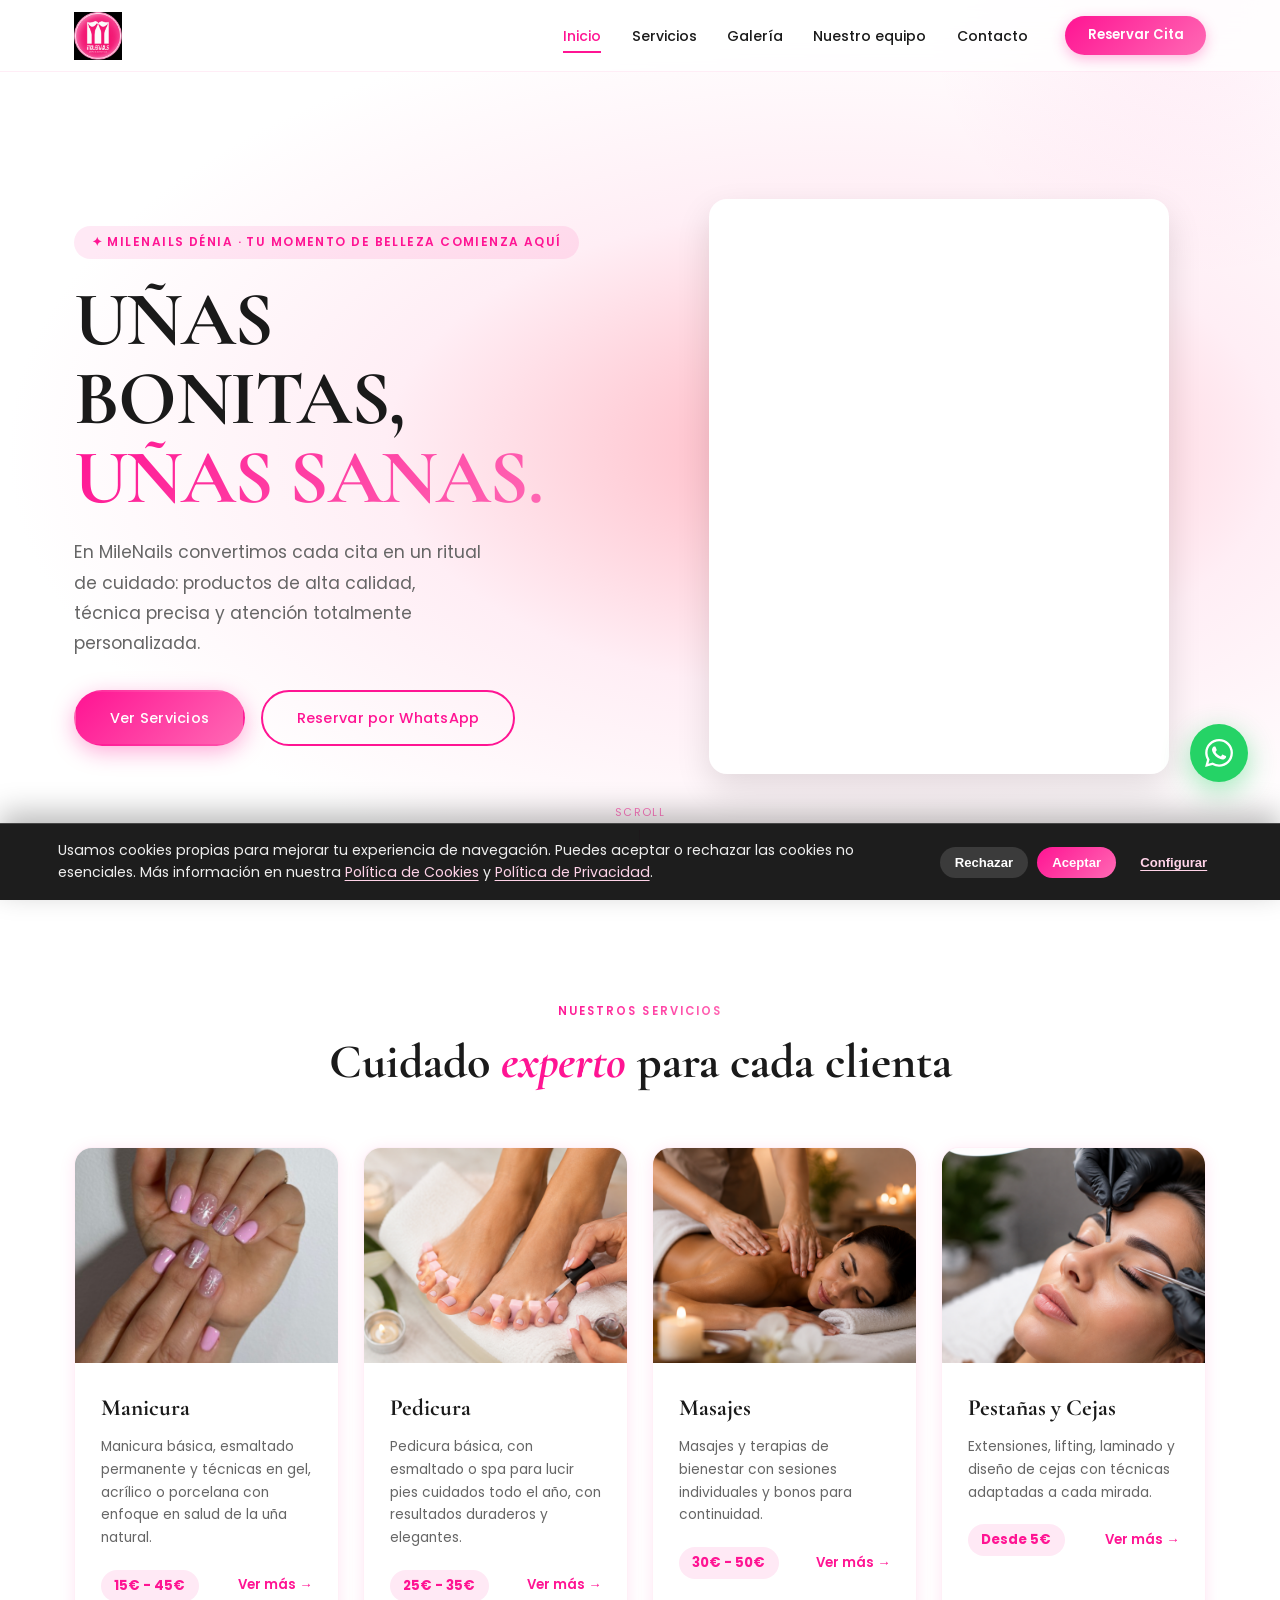
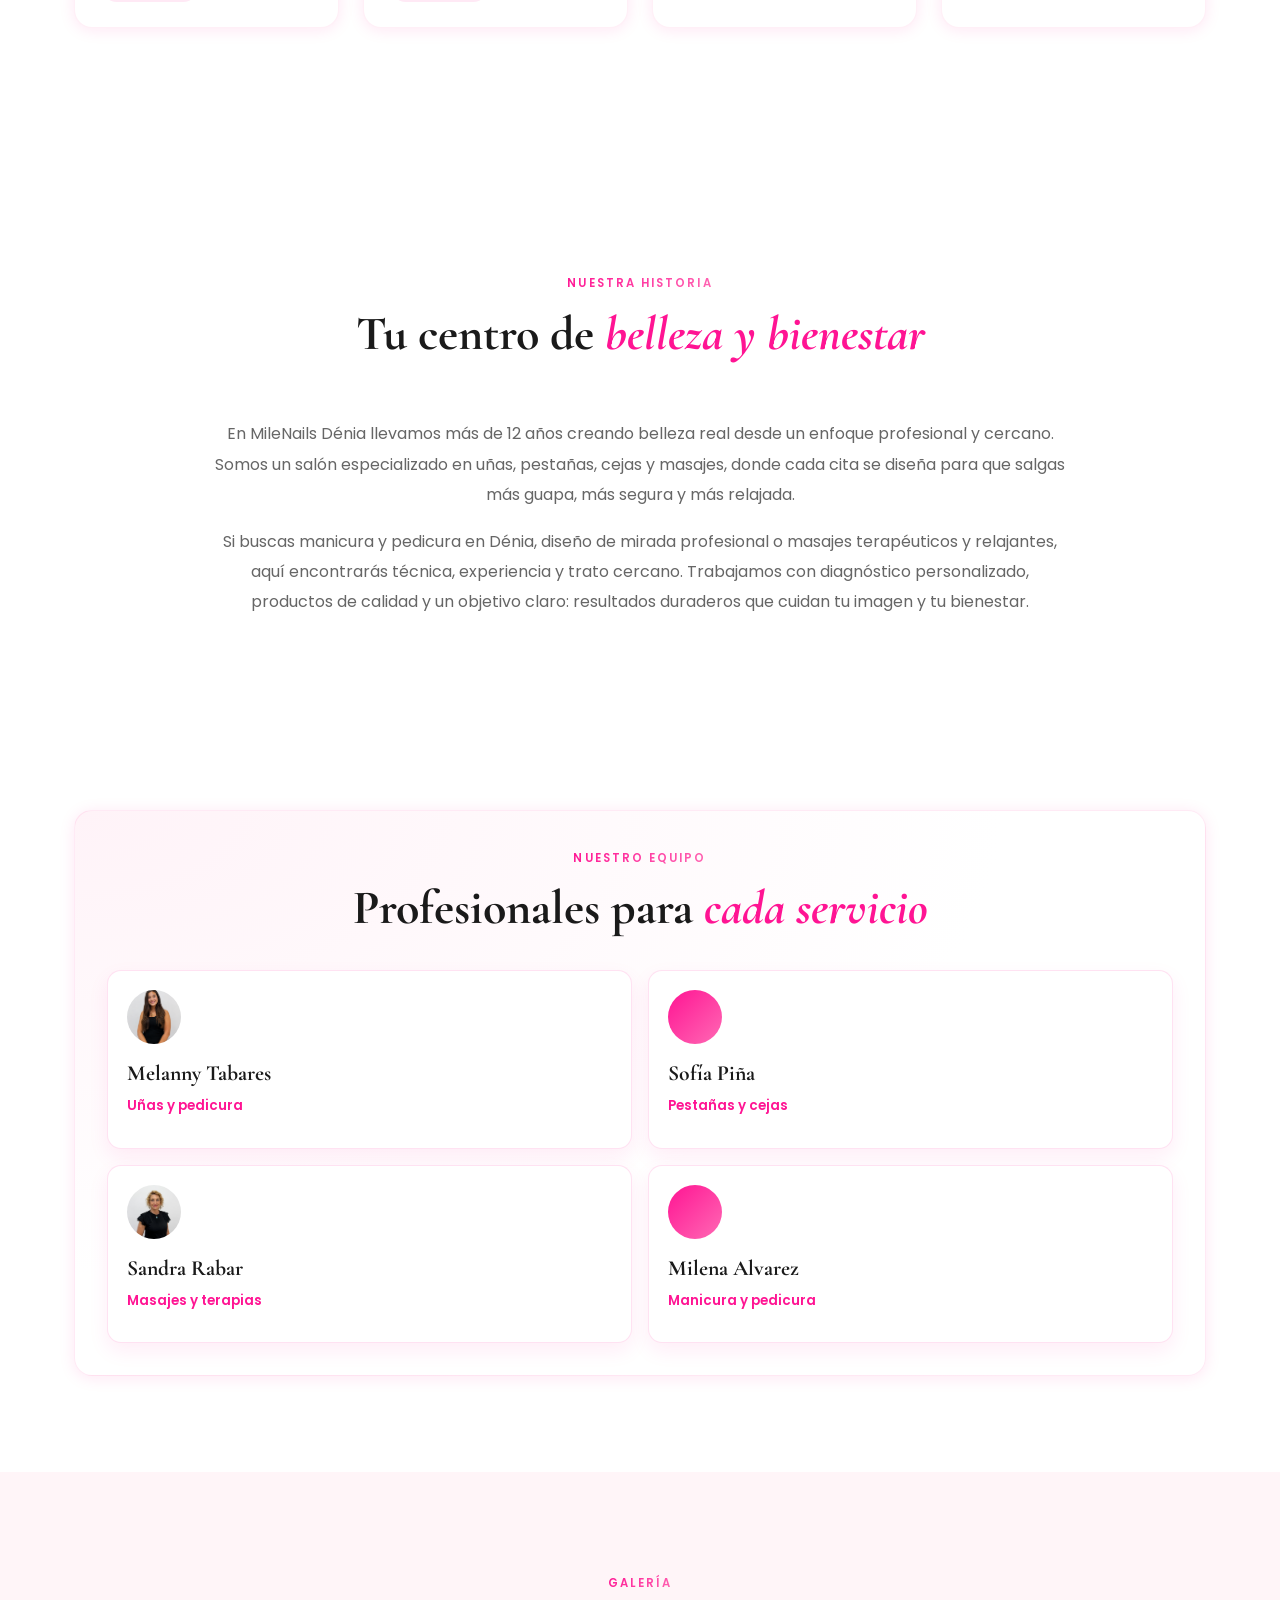
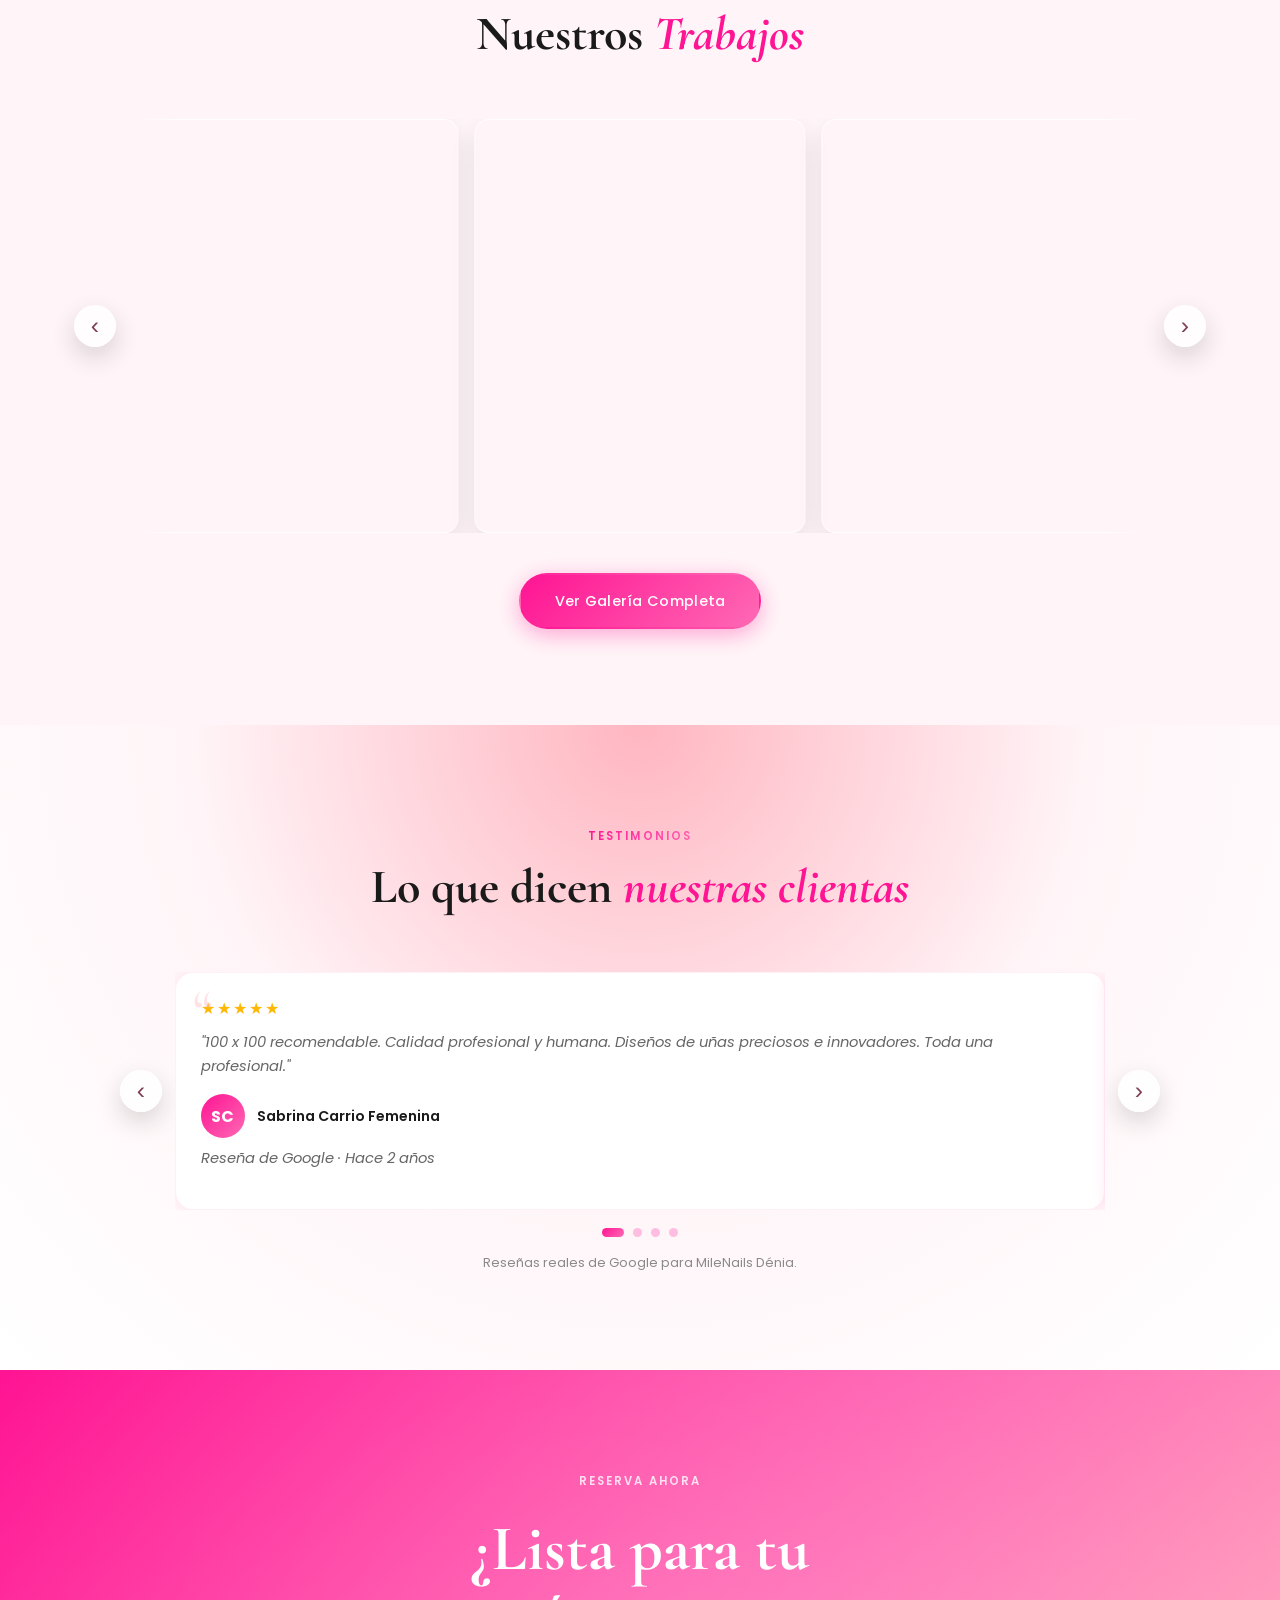
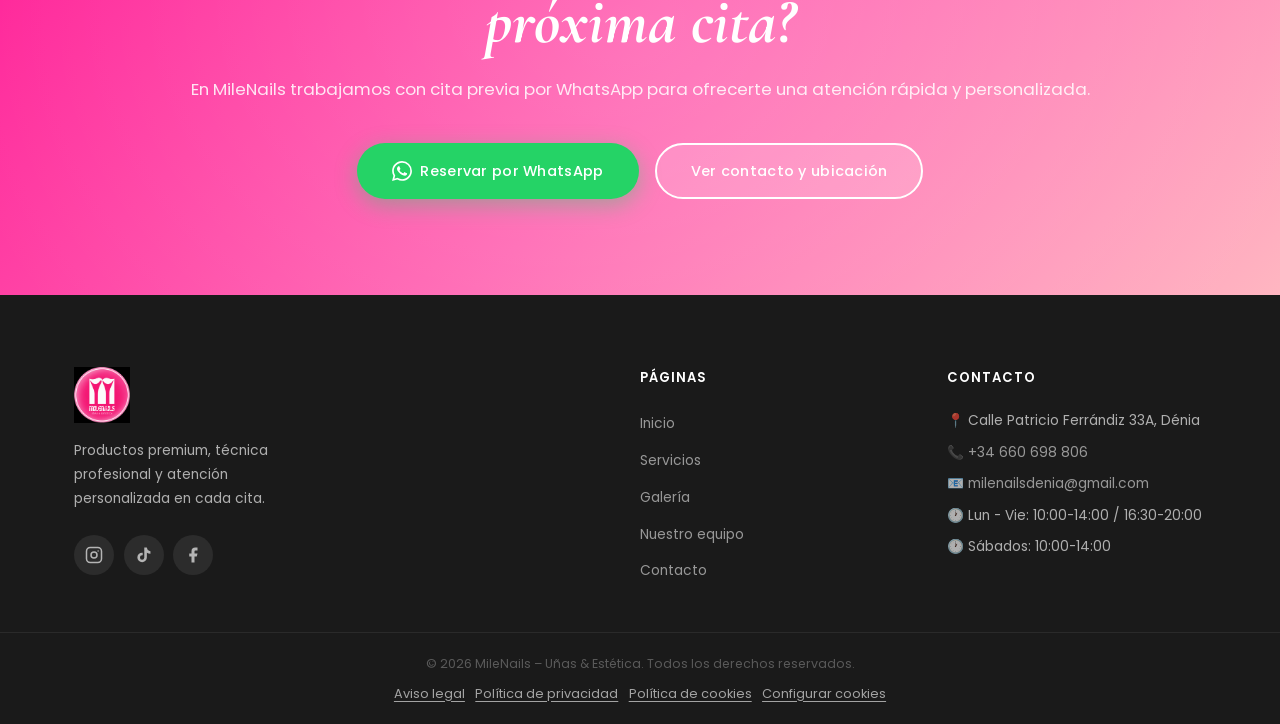
==== commit 767acfb0: "Corregir caracteres corruptos en portada" ====
--- a/index.html
+++ b/index.html
@@ -3,21 +3,21 @@
 <head>
   <meta charset="UTF-8" />
   <meta name="viewport" content="width=device-width, initial-scale=1.0" />
-  <meta name="description" content="MileNails D�nia: sal�n especializado en u�as, pesta�as, cejas y masajes en D�nia. Reserva manicura, pedicura, dise�o de mirada y bienestar profesional." />
+  <meta name="description" content="MileNails Dénia: salón especializado en uñas, pestañas, cejas y masajes en Dénia. Reserva manicura, pedicura, diseño de mirada y bienestar profesional." />
   <meta name="robots" content="index,follow,max-image-preview:large" />
   <link rel="canonical" href="https://www.milenailsdenia.com/" />
   <link rel="alternate" hreflang="es-ES" href="https://www.milenailsdenia.com/" />
   <meta property="og:locale" content="es_ES" />
   <meta property="og:type" content="website" />
-  <meta property="og:title" content="MileNails D�nia | U�as, Pesta�as, Cejas y Masajes" />
-  <meta property="og:description" content="Centro de belleza en D�nia especializado en manicura, pedicura, pesta�as, cejas y masajes. Atenci�n personalizada y reserva por WhatsApp." />
+  <meta property="og:title" content="MileNails Dénia | Uñas, Pestañas, Cejas y Masajes" />
+  <meta property="og:description" content="Centro de belleza en Dénia especializado en manicura, pedicura, pestañas, cejas y masajes. Atención personalizada y reserva por WhatsApp." />
   <meta property="og:url" content="https://www.milenailsdenia.com/" />
   <meta property="og:image" content="https://www.milenailsdenia.com/imagenes%20web/sobre%20mi.jpeg" />
   <meta name="twitter:card" content="summary_large_image" />
-  <meta name="twitter:title" content="MileNails D�nia | U�as, Pesta�as, Cejas y Masajes" />
-  <meta name="twitter:description" content="Sal�n de belleza en D�nia con servicios profesionales de u�as, pesta�as, cejas y masajes." />
+  <meta name="twitter:title" content="MileNails Dénia | Uñas, Pestañas, Cejas y Masajes" />
+  <meta name="twitter:description" content="Salón de belleza en Dénia con servicios profesionales de uñas, pestañas, cejas y masajes." />
   <meta name="twitter:image" content="https://www.milenailsdenia.com/imagenes%20web/sobre%20mi.jpeg" />
-  <title>MileNails D�nia | U�as, Pesta�as, Cejas y Masajes</title>
+  <title>MileNails Dénia | Uñas, Pestañas, Cejas y Masajes</title>
   <link rel="icon" type="image/png" href="images/logo/logo-milenails.png" />
   <link rel="preconnect" href="https://fonts.googleapis.com" />
   <link href="https://fonts.googleapis.com/css2?family=Cormorant+Garamond:ital,wght@0,400;0,600;0,700;1,400;1,700&family=Poppins:wght@300;400;500;600&display=swap" rel="stylesheet" />
@@ -27,15 +27,15 @@
     {
       "@context": "https://schema.org",
       "@type": "BeautySalon",
-      "name": "MileNails D�nia",
+      "name": "MileNails Dénia",
       "url": "https://www.milenailsdenia.com/",
       "image": "https://www.milenailsdenia.com/imagenes%20web/sobre%20mi.jpeg",
       "telephone": "+34 660 698 806",
       "email": "milenailsdenia@gmail.com",
       "address": {
         "@type": "PostalAddress",
-        "streetAddress": "Calle Patricio Ferr�ndiz 33A",
-        "addressLocality": "D�nia",
+        "streetAddress": "Calle Patricio Ferrándiz 33A",
+        "addressLocality": "Dénia",
         "addressCountry": "ES"
       },
       "sameAs": [
@@ -43,11 +43,11 @@
         "https://www.tiktok.com/@milenailsdenia",
         "https://www.facebook.com/share/17iBggpYoi/?mibextid=wwXIfr"
       ],
-      "priceRange": "��",
+      "priceRange": "€€",
       "serviceType": [
         "Manicura",
         "Pedicura",
-        "Pesta�as",
+        "Pestañas",
         "Cejas",
         "Masajes"
       ]
@@ -69,12 +69,12 @@
       <ul class="nav-links" id="navLinks">
         <li><a href="index.html"              class="nav-link active">Inicio</a></li>
         <li><a href="pages/servicios.html"    class="nav-link">Servicios</a></li>
-        <li><a href="pages/galeria.html"      class="nav-link">Galer�a</a></li>
+        <li><a href="pages/galeria.html"      class="nav-link">Galería</a></li>
         <li><a href="pages/sobre-nosotros.html" class="nav-link">Nuestro equipo</a></li>
         <li><a href="pages/contacto.html"     class="nav-link">Contacto</a></li>
       </ul>
       <a href="pages/contacto.html" class="btn-reservar">Reservar Cita</a>
-      <button class="hamburger" id="hamburger" aria-label="Abrir men�" aria-expanded="false">
+      <button class="hamburger" id="hamburger" aria-label="Abrir menú" aria-expanded="false">
         <span></span><span></span><span></span>
       </button>
     </div>
@@ -85,9 +85,9 @@
     <div class="hero-content">
 
       <div class="hero-text fade-in">
-        <span class="hero-tag">? MileNails D�nia � Tu momento de belleza comienza aqu�</span>
-        <h1>U�AS BONITAS,<br /><span class="gradient-text">U�AS SANAS.</span></h1>
-        <p>En MileNails convertimos cada cita en un ritual de cuidado: productos de alta calidad, t�cnica precisa y atenci�n totalmente personalizada.</p>
+        <span class="hero-tag">✦ MileNails Dénia · Tu momento de belleza comienza aquí</span>
+        <h1>UÑAS BONITAS,<br /><span class="gradient-text">UÑAS SANAS.</span></h1>
+        <p>En MileNails convertimos cada cita en un ritual de cuidado: productos de alta calidad, técnica precisa y atención totalmente personalizada.</p>
         <div class="hero-cta">
           <a href="pages/servicios.html" class="btn btn-primary">Ver Servicios</a>
           <a href="https://wa.me/34660698806" class="btn btn-outline" target="_blank" rel="noopener noreferrer">Reservar por WhatsApp</a>
@@ -123,15 +123,15 @@
           <div class="card-img">
             <img src="imagenes web/manicura miniatura.jpg" alt="Manicura"
                  onerror="this.style.display='none'" />
-            <div class="card-img-placeholder">??</div>
+            <div class="card-img-placeholder">💅</div>
             <div class="card-overlay"></div>
           </div>
           <div class="card-body">
             <h3>Manicura</h3>
-            <p>Manicura b�sica, esmaltado permanente y t�cnicas en gel, acr�lico o porcelana con enfoque en salud de la u�a natural.</p>
+            <p>Manicura básica, esmaltado permanente y técnicas en gel, acrílico o porcelana con enfoque en salud de la uña natural.</p>
             <div class="card-footer">
-              <span class="price">15� - 45�</span>
-              <a href="pages/servicios.html" class="link-more">Ver m�s ?</a>
+              <span class="price">15€ - 45€</span>
+              <a href="pages/servicios.html" class="link-more">Ver más →</a>
             </div>
           </div>
         </article>
@@ -140,15 +140,15 @@
           <div class="card-img">
             <img src="pedicura.png" alt="Pedicura"
                  onerror="this.style.display='none'" />
-            <div class="card-img-placeholder">??</div>
+            <div class="card-img-placeholder">👣</div>
             <div class="card-overlay"></div>
           </div>
           <div class="card-body">
             <h3>Pedicura</h3>
-            <p>Pedicura b�sica, con esmaltado o spa para lucir pies cuidados todo el a�o, con resultados duraderos y elegantes.</p>
+            <p>Pedicura básica, con esmaltado o spa para lucir pies cuidados todo el año, con resultados duraderos y elegantes.</p>
             <div class="card-footer">
-              <span class="price">25� - 35�</span>
-              <a href="pages/servicios.html" class="link-more">Ver m�s ?</a>
+              <span class="price">25€ - 35€</span>
+              <a href="pages/servicios.html" class="link-more">Ver más →</a>
             </div>
           </div>
         </article>
@@ -157,32 +157,32 @@
           <div class="card-img">
             <img src="maasaje.png" alt="Masajes"
                  onerror="this.style.display='none'" />
-            <div class="card-img-placeholder">??</div>
+            <div class="card-img-placeholder">💆</div>
             <div class="card-overlay"></div>
           </div>
           <div class="card-body">
             <h3>Masajes</h3>
             <p>Masajes y terapias de bienestar con sesiones individuales y bonos para continuidad.</p>
             <div class="card-footer">
-              <span class="price">30� - 50�</span>
-              <a href="pages/servicios.html" class="link-more">Ver m�s ?</a>
+              <span class="price">30€ - 50€</span>
+              <a href="pages/servicios.html" class="link-more">Ver más →</a>
             </div>
           </div>
         </article>
 
         <article class="service-card reveal">
           <div class="card-img">
-            <img src="pesta%C3%B1as%20y%20cejas.png" alt="Pesta�as"
+              <img src="pesta%C3%B1as%20y%20cejas.png" alt="Pestañas"
                  onerror="this.style.display='none'" />
-            <div class="card-img-placeholder">???</div>
+              <div class="card-img-placeholder">👁️</div>
             <div class="card-overlay"></div>
           </div>
           <div class="card-body">
-            <h3>Pesta�as y Cejas</h3>
-            <p>Extensiones, lifting, laminado y dise�o de cejas con t�cnicas adaptadas a cada mirada.</p>
+            <h3>Pestañas y Cejas</h3>
+            <p>Extensiones, lifting, laminado y diseño de cejas con técnicas adaptadas a cada mirada.</p>
             <div class="card-footer">
-              <span class="price">Desde 5�</span>
-              <a href="pages/servicios.html" class="link-more">Ver m�s ?</a>
+              <span class="price">Desde 5€</span>
+              <a href="pages/servicios.html" class="link-more">Ver más →</a>
             </div>
           </div>
         </article>
@@ -199,8 +199,8 @@
         <h2>Tu centro de <em>belleza y bienestar</em></h2>
       </div>
       <div class="reveal" style="max-width:860px;margin:0 auto;text-align:center;color:var(--gray);line-height:1.9;">
-        <p>En MileNails D�nia llevamos m�s de 12 a�os creando belleza real desde un enfoque profesional y cercano. Somos un sal�n especializado en u�as, pesta�as, cejas y masajes, donde cada cita se dise�a para que salgas m�s guapa, m�s segura y m�s relajada.</p>
-        <p style="margin-top:1rem;">Si buscas manicura y pedicura en D�nia, dise�o de mirada profesional o masajes terap�uticos y relajantes, aqu� encontrar�s t�cnica, experiencia y trato cercano. Trabajamos con diagn�stico personalizado, productos de calidad y un objetivo claro: resultados duraderos que cuidan tu imagen y tu bienestar.</p>
+        <p>En MileNails Dénia llevamos más de 12 años creando belleza real desde un enfoque profesional y cercano. Somos un salón especializado en uñas, pestañas, cejas y masajes, donde cada cita se diseña para que salgas más guapa, más segura y más relajada.</p>
+        <p style="margin-top:1rem;">Si buscas manicura y pedicura en Dénia, diseño de mirada profesional o masajes terapéuticos y relajantes, aquí encontrarás técnica, experiencia y trato cercano. Trabajamos con diagnóstico personalizado, productos de calidad y un objetivo claro: resultados duraderos que cuidan tu imagen y tu bienestar.</p>
       </div>
     </div>
   </section>
@@ -219,14 +219,14 @@
               <img src="melanny%20Tabares.png" alt="Melanny Tabares" loading="lazy" onerror="this.style.display='none'" />
             </div>
             <h3>Melanny Tabares</h3>
-            <p class="team-role">U�as y pedicura</p>
+            <p class="team-role">Uñas y pedicura</p>
           </a>
           <a href="pages/sobre-nosotros.html#sofia" class="team-card team-card-link">
             <div class="team-avatar team-avatar-photo">
-              <img src="sofiapesta%C3%B1as.jpeg" alt="Sof�a Pi�a" loading="lazy" onerror="this.style.display='none'" />
-            </div>
-            <h3>Sof�a Pi�a</h3>
-            <p class="team-role">Pesta�as y cejas</p>
+              <img src="sofiapesta%C3%B1as.jpeg" alt="Sofía Piña" loading="lazy" onerror="this.style.display='none'" />
+            </div>
+            <h3>Sofía Piña</h3>
+            <p class="team-role">Pestañas y cejas</p>
           </a>
           <a href="pages/sobre-nosotros.html#sandra" class="team-card team-card-link">
             <div class="team-avatar team-avatar-photo">
@@ -251,19 +251,19 @@
   <section class="section gallery-preview">
     <div class="container">
       <div class="section-header reveal">
-        <span class="section-tag">Galer�a</span>
+        <span class="section-tag">Galería</span>
         <h2>Nuestros <em>Trabajos</em></h2>
       </div>
       <div class="gallery-carousel reveal" id="homeGalleryCarousel" aria-label="Carrusel de trabajos MileNails">
         <button class="gallery-btn gallery-btn-prev" type="button" aria-label="Imagen anterior">&#8249;</button>
         <div class="gallery-viewport">
           <div class="gallery-grid gallery-track">
-            <div class="gallery-item"><img src="imagenes%20galeria/aacrilico%20y%20nail%20art%204.jpeg" alt="Acr�lico con nail art" loading="lazy" /></div>
-            <div class="gallery-item"><img src="imagenes%20galeria/acrilico%202.jpeg" alt="U�as acr�licas" loading="lazy" /></div>
-            <div class="gallery-item"><img src="imagenes%20galeria/acrilico%20y%20nail%20art%202.jpeg" alt="Acr�lico con nail art 2" loading="lazy" /></div>
-            <div class="gallery-item"><img src="imagenes%20galeria/acrilico%20y%20nail%20art%203.jpeg" alt="Acr�lico con nail art 3" loading="lazy" /></div>
-            <div class="gallery-item"><img src="imagenes%20galeria/acrilico%20y%20nail%20art%205.jpeg" alt="Acr�lico con nail art 5" loading="lazy" /></div>
-            <div class="gallery-item"><img src="imagenes%20galeria/acrilico%20y%20nail%20art%206.jpeg" alt="Acr�lico con nail art 6" loading="lazy" /></div>
+            <div class="gallery-item"><img src="imagenes%20galeria/aacrilico%20y%20nail%20art%204.jpeg" alt="Acrílico con nail art" loading="lazy" /></div>
+            <div class="gallery-item"><img src="imagenes%20galeria/acrilico%202.jpeg" alt="Uñas acrílicas" loading="lazy" /></div>
+            <div class="gallery-item"><img src="imagenes%20galeria/acrilico%20y%20nail%20art%202.jpeg" alt="Acrílico con nail art 2" loading="lazy" /></div>
+            <div class="gallery-item"><img src="imagenes%20galeria/acrilico%20y%20nail%20art%203.jpeg" alt="Acrílico con nail art 3" loading="lazy" /></div>
+            <div class="gallery-item"><img src="imagenes%20galeria/acrilico%20y%20nail%20art%205.jpeg" alt="Acrílico con nail art 5" loading="lazy" /></div>
+            <div class="gallery-item"><img src="imagenes%20galeria/acrilico%20y%20nail%20art%206.jpeg" alt="Acrílico con nail art 6" loading="lazy" /></div>
             <div class="gallery-item"><img src="imagenes%20galeria/gel%20y%20nail%20art%201.jpeg" alt="Gel con nail art 1" loading="lazy" /></div>
             <div class="gallery-item"><img src="imagenes%20galeria/gel%20y%20nail%20art%202.jpeg" alt="Gel con nail art 2" loading="lazy" /></div>
             <div class="gallery-item"><img src="imagenes%20galeria/gel%20y%20nail%20art%203.jpeg" alt="Gel con nail art 3" loading="lazy" /></div>
@@ -278,7 +278,7 @@
         <button class="gallery-btn gallery-btn-next" type="button" aria-label="Imagen siguiente">&#8250;</button>
       </div>
       <div class="text-center" style="margin-top:2.5rem;">
-        <a href="pages/galeria.html" class="btn btn-primary reveal">Ver Galer�a Completa</a>
+        <a href="pages/galeria.html" class="btn btn-primary reveal">Ver Galería Completa</a>
       </div>
     </div>
   </section>
@@ -290,58 +290,58 @@
         <span class="section-tag">Testimonios</span>
         <h2>Lo que dicen <em>nuestras clientas</em></h2>
       </div>
-      <div class="testimonials-carousel reveal" id="testimonialsCarousel" aria-label="Carrusel de rese�as de clientas">
-        <button class="testi-btn testi-btn-prev" type="button" aria-label="Rese�a anterior">&#8249;</button>
+      <div class="testimonials-carousel reveal" id="testimonialsCarousel" aria-label="Carrusel de reseñas de clientas">
+        <button class="testi-btn testi-btn-prev" type="button" aria-label="Reseña anterior">&#8249;</button>
         <div class="testimonials-viewport">
           <div class="testimonials-track">
             <article class="testimonial-card">
-              <div class="stars">?????</div>
-              <p>"100 x 100 recomendable. Calidad profesional y humana. Dise�os de u�as preciosos e innovadores. Toda una profesional."</p>
+              <div class="stars">★★★★★</div>
+              <p>"100 x 100 recomendable. Calidad profesional y humana. Diseños de uñas preciosos e innovadores. Toda una profesional."</p>
               <div class="t-author">
                 <div class="t-avatar">SC</div>
                 <span>Sabrina Carrio Femenina</span>
               </div>
-              <p class="t-meta">Rese�a de Google � Hace 2 a�os</p>
+              <p class="t-meta">Reseña de Google · Hace 2 años</p>
             </article>
 
             <article class="testimonial-card">
-              <div class="stars">?????</div>
-              <p>"El mejor arreglo de u�as que me han hecho; tanto pies como manos. Las dejan impecables y hermosas. Adem�s la atenci�n es maravillosa y la amabilidad. Da gusto."</p>
+              <div class="stars">★★★★★</div>
+              <p>"El mejor arreglo de uñas que me han hecho; tanto pies como manos. Las dejan impecables y hermosas. Además la atención es maravillosa y la amabilidad. Da gusto."</p>
               <div class="t-author">
                 <div class="t-avatar">MZ</div>
-                <span>Mar�a Zapata Caro</span>
+                <span>María Zapata Caro</span>
               </div>
-              <p class="t-meta">Rese�a de Google � Hace 2 a�os</p>
+              <p class="t-meta">Reseña de Google · Hace 2 años</p>
             </article>
 
             <article class="testimonial-card">
-              <div class="stars">?????</div>
-              <p>"Fui a darme el tinte antes de regresar a Madrid y con cierto reparo ya que no conoc�a. Johanna muy profesional y acert�, estoy muy contenta, trato muy agradable."</p>
+              <div class="stars">★★★★★</div>
+              <p>"Fui a darme el tinte antes de regresar a Madrid y con cierto reparo ya que no conocía. Johanna muy profesional y acertó, estoy muy contenta, trato muy agradable."</p>
               <div class="t-author">
                 <div class="t-avatar">EV</div>
                 <span>Esther Valero</span>
               </div>
-              <p class="t-meta">Rese�a de Google � Hace 2 a�os</p>
+              <p class="t-meta">Reseña de Google · Hace 2 años</p>
             </article>
 
             <article class="testimonial-card">
-              <div class="stars">?????</div>
-              <p>"Me gusta el servicio, arregla muy bien las u�as, felicitaciones."</p>
+              <div class="stars">★★★★★</div>
+              <p>"Me gusta el servicio, arregla muy bien las uñas, felicitaciones."</p>
               <div class="t-author">
                 <div class="t-avatar">CG</div>
                 <span>Clienta de Google</span>
               </div>
-              <p class="t-meta">Rese�a de Google � Perfil local MileNails D�nia</p>
+              <p class="t-meta">Reseña de Google · Perfil local MileNails Dénia</p>
             </article>
           </div>
         </div>
-        <button class="testi-btn testi-btn-next" type="button" aria-label="Siguiente rese�a">&#8250;</button>
-      </div>
-
-      <div class="testi-dots" id="testimonialsDots" role="tablist" aria-label="Navegaci�n de rese�as">
-      </div>
-
-      <p class="testi-source reveal">Rese�as reales de Google para MileNails D�nia.</p>
+        <button class="testi-btn testi-btn-next" type="button" aria-label="Siguiente reseña">&#8250;</button>
+      </div>
+
+      <div class="testi-dots" id="testimonialsDots" role="tablist" aria-label="Navegación de reseñas">
+      </div>
+
+      <p class="testi-source reveal">Reseñas reales de Google para MileNails Dénia.</p>
     </div>
   </section>
 
@@ -350,14 +350,14 @@
     <div class="container">
       <div class="cta-content reveal">
         <span class="section-tag tag-white">Reserva ahora</span>
-        <h2>�Lista para tu<br /><em>pr�xima cita?</em></h2>
-        <p>En MileNails trabajamos con cita previa por WhatsApp para ofrecerte una atenci�n r�pida y personalizada.</p>
+        <h2>¿Lista para tu<br /><em>próxima cita?</em></h2>
+        <p>En MileNails trabajamos con cita previa por WhatsApp para ofrecerte una atención rápida y personalizada.</p>
         <div class="cta-buttons">
           <a href="https://wa.me/34660698806" class="btn btn-whatsapp" target="_blank" rel="noopener noreferrer">
             <svg width="20" height="20" viewBox="0 0 24 24" fill="currentColor" aria-hidden="true"><path d="M17.472 14.382c-.297-.149-1.758-.867-2.03-.967-.273-.099-.471-.148-.67.15-.197.297-.767.966-.94 1.164-.173.199-.347.223-.644.075-.297-.15-1.255-.463-2.39-1.475-.883-.788-1.48-1.761-1.653-2.059-.173-.297-.018-.458.13-.606.134-.133.298-.347.446-.52.149-.174.198-.298.298-.497.099-.198.05-.371-.025-.52-.075-.149-.669-1.612-.916-2.207-.242-.579-.487-.5-.669-.51-.173-.008-.371-.01-.57-.01-.198 0-.52.074-.792.372-.272.297-1.04 1.016-1.04 2.479 0 1.462 1.065 2.875 1.213 3.074.149.198 2.096 3.2 5.077 4.487.709.306 1.262.489 1.694.625.712.227 1.36.195 1.871.118.571-.085 1.758-.719 2.006-1.413.248-.694.248-1.289.173-1.413-.074-.124-.272-.198-.57-.347m-5.421 7.403h-.004a9.87 9.87 0 01-5.031-1.378l-.361-.214-3.741.982.998-3.648-.235-.374a9.86 9.86 0 01-1.51-5.26c.001-5.45 4.436-9.884 9.888-9.884 2.64 0 5.122 1.03 6.988 2.898a9.825 9.825 0 012.893 6.994c-.003 5.45-4.437 9.884-9.885 9.884m8.413-18.297A11.815 11.815 0 0012.05 0C5.495 0 .16 5.335.157 11.892c0 2.096.547 4.142 1.588 5.945L.057 24l6.305-1.654a11.882 11.882 0 005.683 1.448h.005c6.554 0 11.89-5.335 11.893-11.893a11.821 11.821 0 00-3.48-8.413z"/></svg>
             Reservar por WhatsApp
           </a>
-          <a href="pages/contacto.html" class="btn btn-outline-white">Ver contacto y ubicaci�n</a>
+          <a href="pages/contacto.html" class="btn btn-outline-white">Ver contacto y ubicación</a>
         </div>
       </div>
     </div>
@@ -368,7 +368,7 @@
     <div class="container footer-grid">
       <div class="footer-brand">
         <a href="index.html" class="footer-logo" aria-label="MileNails inicio"><img src="images/logo/logo-milenails.png" alt="Logo MileNails" /></a>
-        <p>Productos premium, t�cnica profesional y atenci�n personalizada en cada cita.</p>
+        <p>Productos premium, técnica profesional y atención personalizada en cada cita.</p>
         <div class="social-icons">
           <a href="https://www.instagram.com/milenailsdenia" class="social-icon" aria-label="Instagram" target="_blank" rel="noopener noreferrer">
             <svg width="18" height="18" viewBox="0 0 24 24" fill="none" stroke="currentColor" stroke-width="2"><rect x="2" y="2" width="20" height="20" rx="5"/><circle cx="12" cy="12" r="4"/><circle cx="17.5" cy="6.5" r="1" fill="currentColor" stroke="none"/></svg>
@@ -382,30 +382,30 @@
         </div>
       </div>
       <div class="footer-links">
-        <h4>P�ginas</h4>
+        <h4>Páginas</h4>
         <ul>
           <li><a href="index.html">Inicio</a></li>
           <li><a href="pages/servicios.html">Servicios</a></li>
-          <li><a href="pages/galeria.html">Galer�a</a></li>
+          <li><a href="pages/galeria.html">Galería</a></li>
           <li><a href="pages/sobre-nosotros.html">Nuestro equipo</a></li>
           <li><a href="pages/contacto.html">Contacto</a></li>
         </ul>
       </div>
       <div class="footer-contact">
         <h4>Contacto</h4>
-        <p>?? Calle Patricio Ferr�ndiz 33A, D�nia</p>
-        <p>?? <a href="tel:+34660698806">+34 660 698 806</a></p>
-        <p>?? <a href="mailto:milenailsdenia@gmail.com">milenailsdenia@gmail.com</a></p>
-        <p>?? Lun - Vie: 10:00-14:00 / 16:30-20:00</p>
-        <p>?? S�bados: 10:00-14:00</p>
+        <p>📍 Calle Patricio Ferrándiz 33A, Dénia</p>
+        <p>📞 <a href="tel:+34660698806">+34 660 698 806</a></p>
+        <p>📧 <a href="mailto:milenailsdenia@gmail.com">milenailsdenia@gmail.com</a></p>
+        <p>🕐 Lun - Vie: 10:00-14:00 / 16:30-20:00</p>
+        <p>🕐 Sábados: 10:00-14:00</p>
       </div>
     </div>
     <div class="footer-bottom">
-      <p>&copy; 2026 MileNails � U�as &amp; Est�tica. Todos los derechos reservados.</p>
+      <p>&copy; 2026 MileNails – Uñas &amp; Estética. Todos los derechos reservados.</p>
       <p class="legal-links">
         <a href="pages/aviso-legal.html">Aviso legal</a>
-        <a href="pages/politica-privacidad.html">Pol�tica de privacidad</a>
-        <a href="pages/politica-cookies.html">Pol�tica de cookies</a>
+        <a href="pages/politica-privacidad.html">Política de privacidad</a>
+        <a href="pages/politica-cookies.html">Política de cookies</a>
         <a href="#" data-cookie-settings>Configurar cookies</a>
       </p>
     </div>
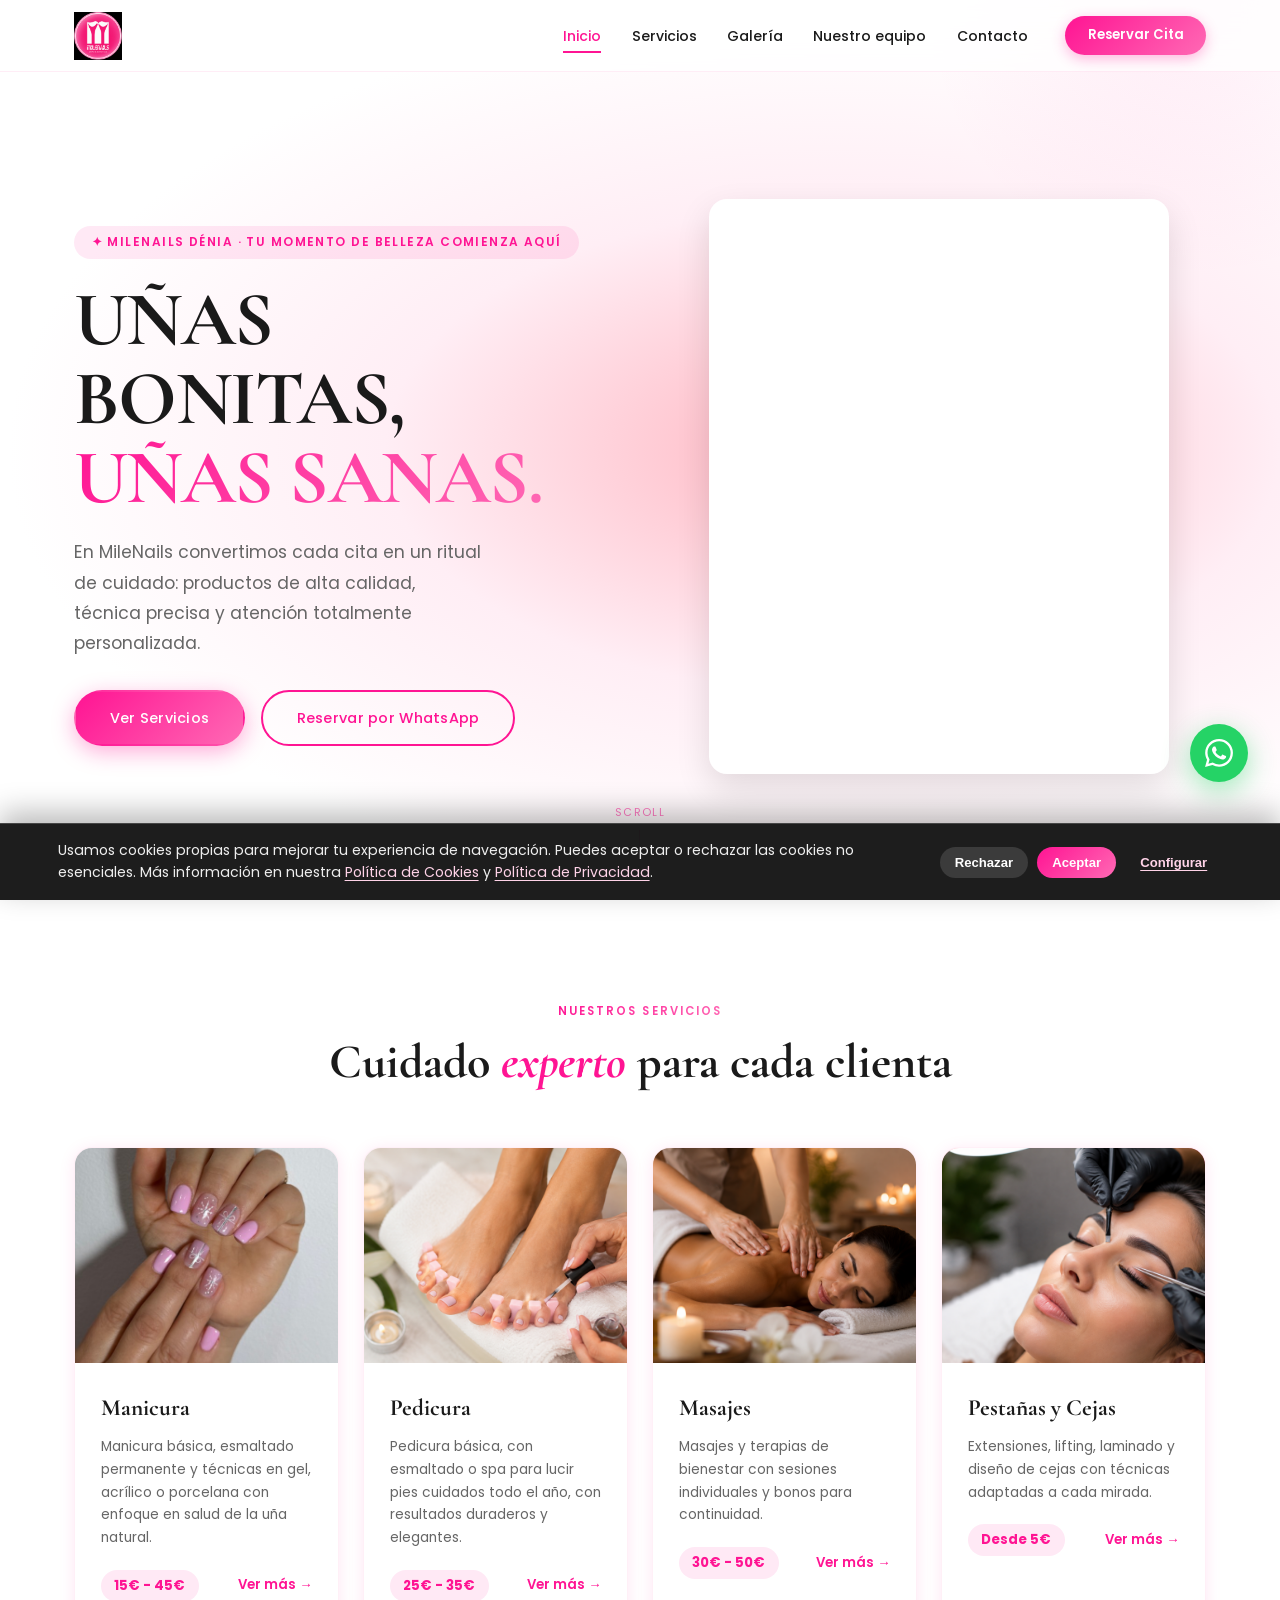
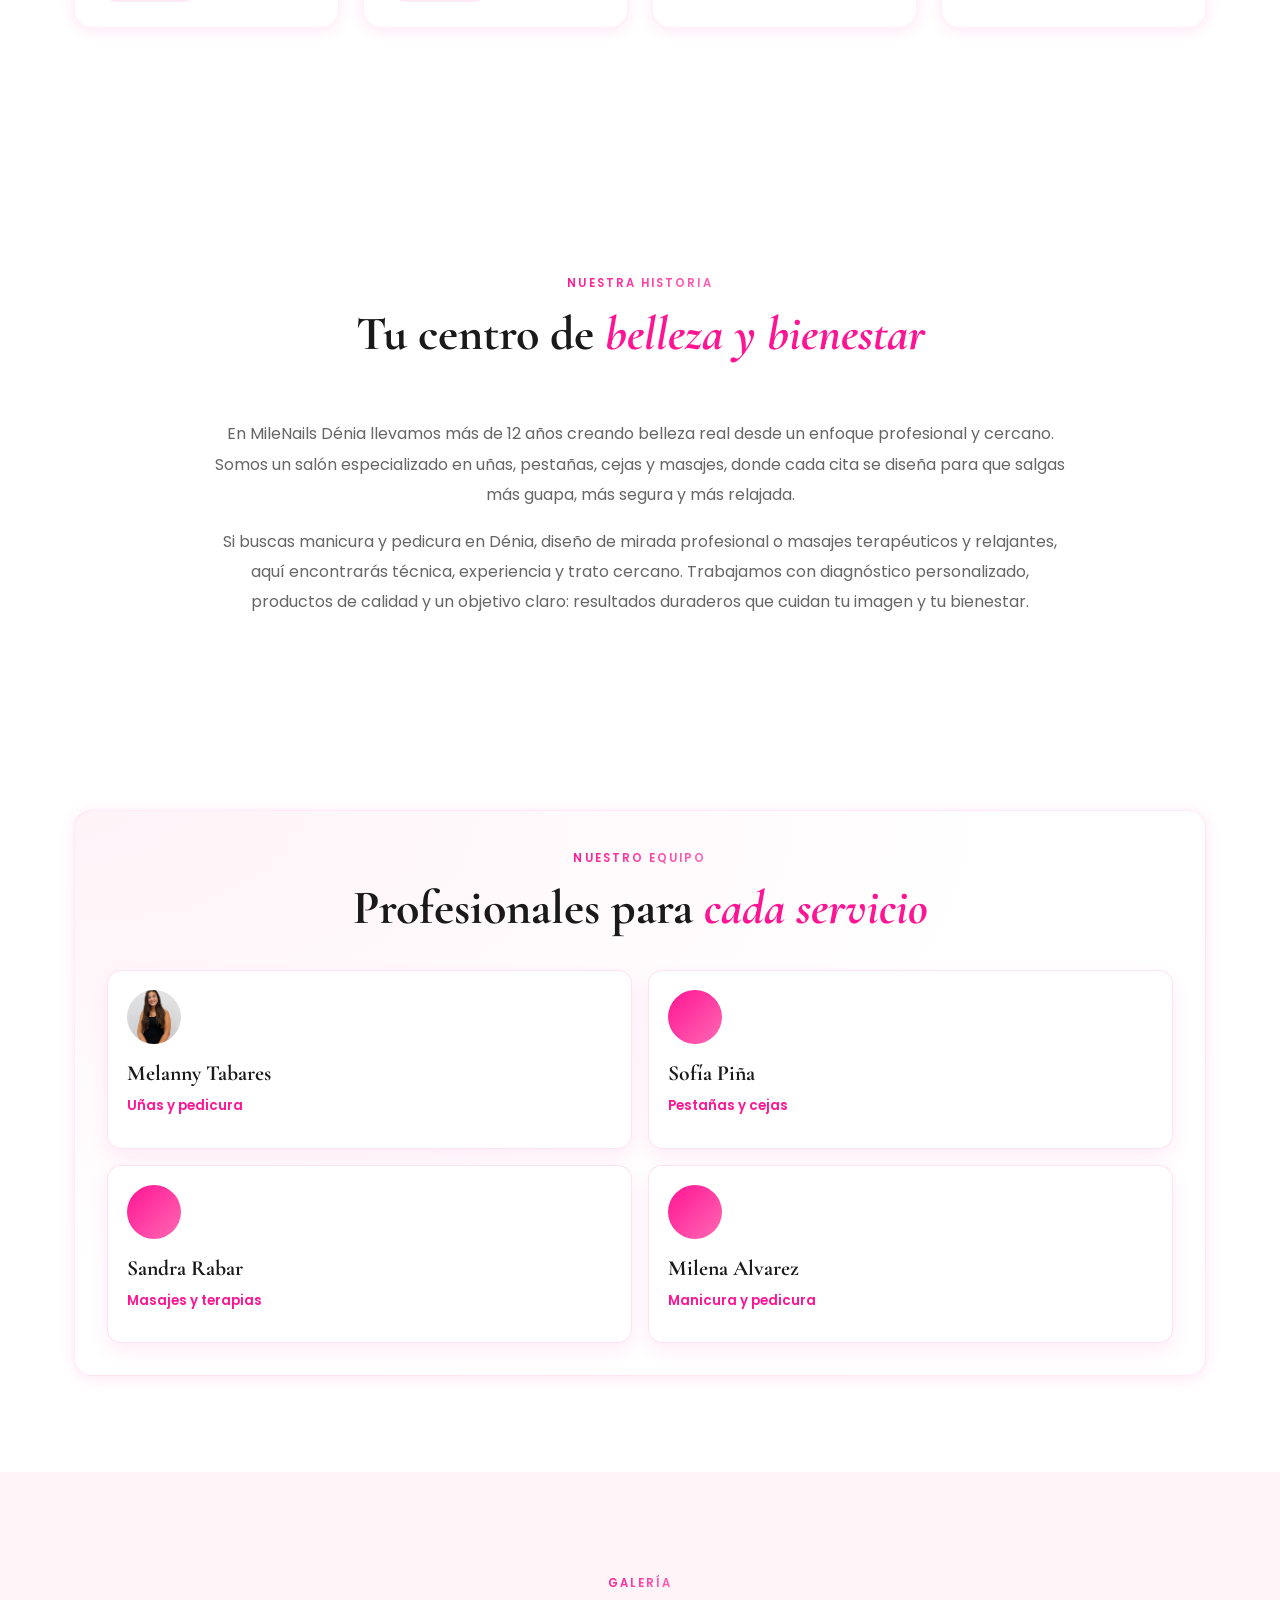
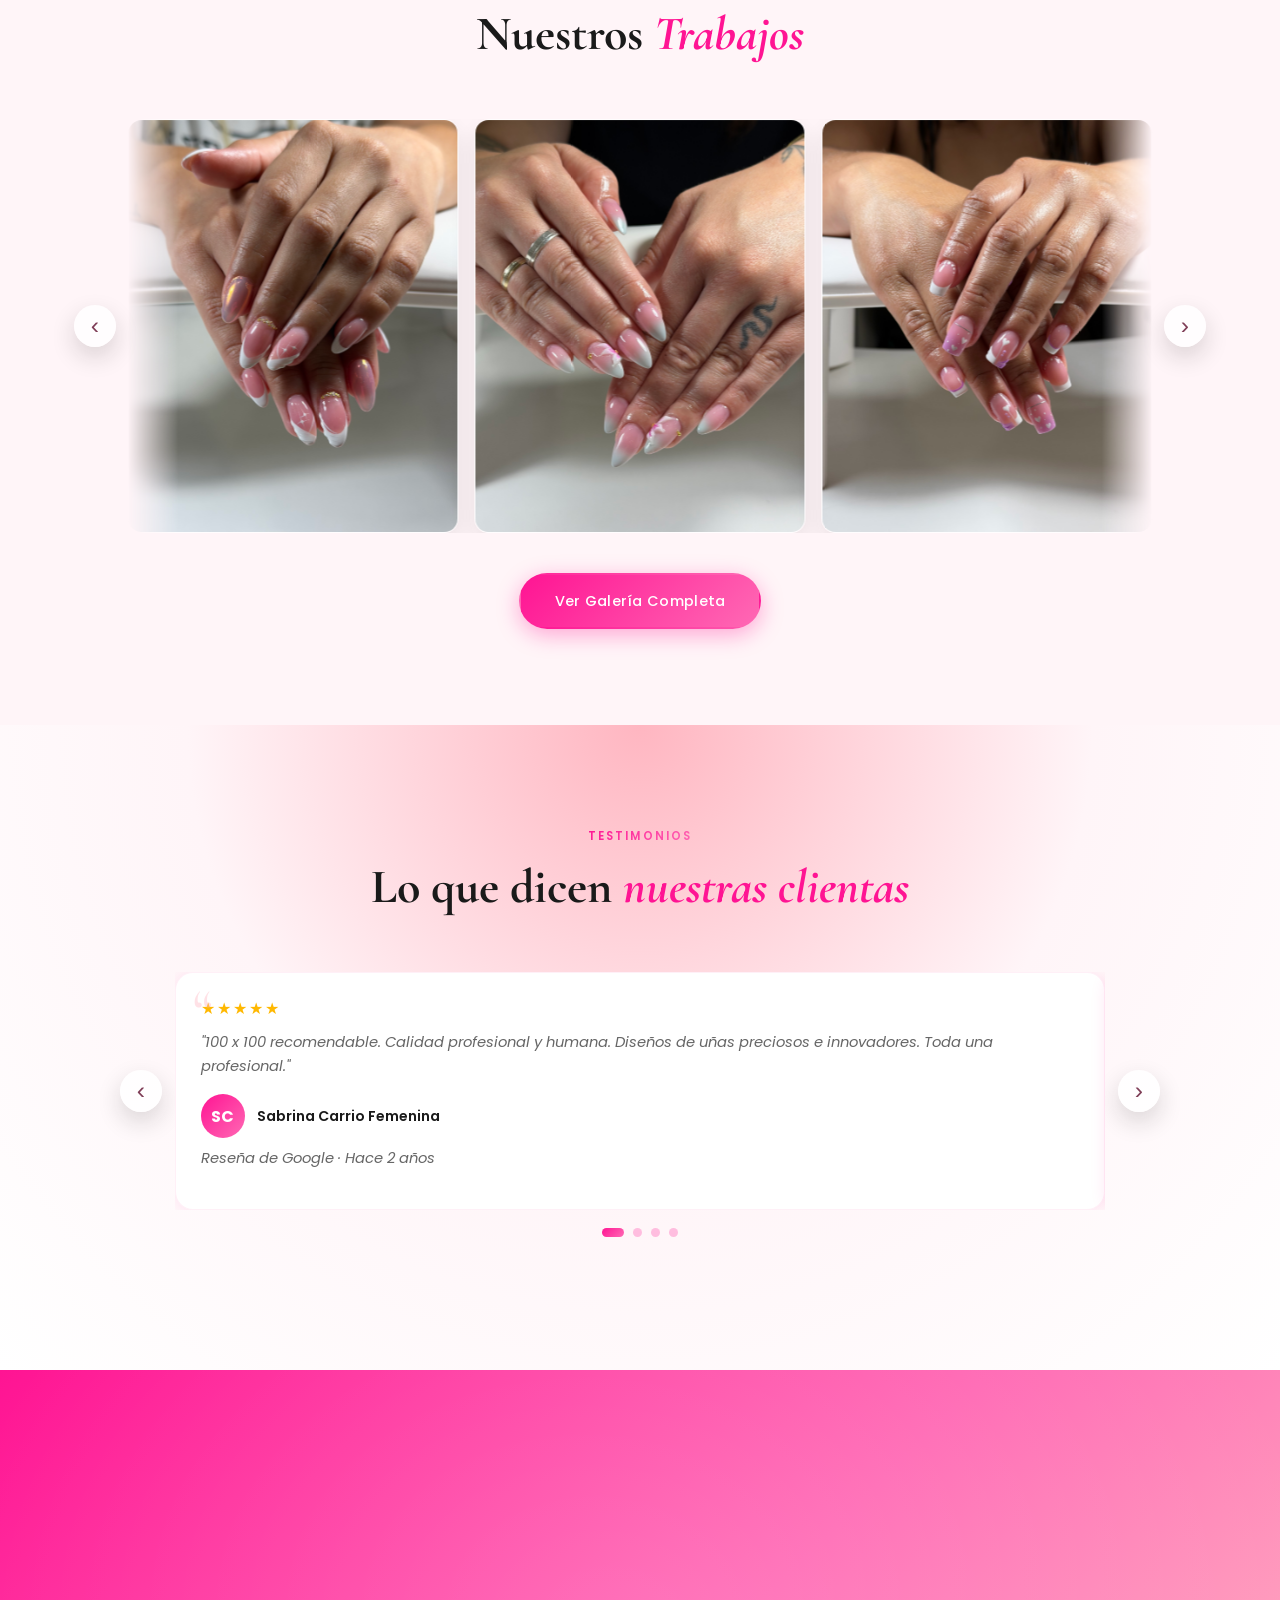
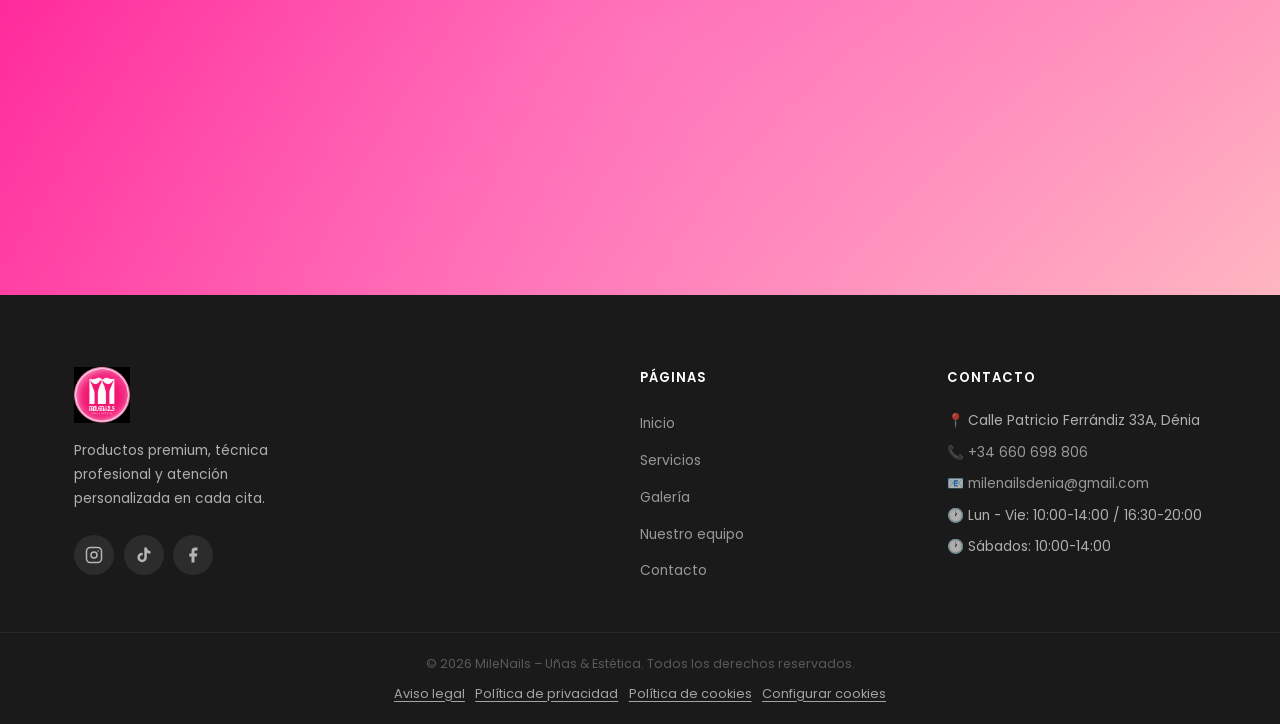
==== commit 9276e7ca: "Unificar selector WhatsApp y cache global" ====
--- a/index.html
+++ b/index.html
@@ -90,7 +90,7 @@
         <p>En MileNails convertimos cada cita en un ritual de cuidado: productos de alta calidad, técnica precisa y atención totalmente personalizada.</p>
         <div class="hero-cta">
           <a href="pages/servicios.html" class="btn btn-primary">Ver Servicios</a>
-          <a href="https://wa.me/34660698806" class="btn btn-outline" target="_blank" rel="noopener noreferrer">Reservar por WhatsApp</a>
+          <a href="https://wa.me/34660698806" class="btn btn-outline js-wa-picker" target="_blank" rel="noopener noreferrer">Reservar por WhatsApp</a>
         </div>
       </div>
 
@@ -353,7 +353,7 @@
         <h2>¿Lista para tu<br /><em>próxima cita?</em></h2>
         <p>En MileNails trabajamos con cita previa por WhatsApp para ofrecerte una atención rápida y personalizada.</p>
         <div class="cta-buttons">
-          <a href="https://wa.me/34660698806" class="btn btn-whatsapp" target="_blank" rel="noopener noreferrer">
+          <a href="https://wa.me/34660698806" class="btn btn-whatsapp js-wa-picker" target="_blank" rel="noopener noreferrer">
             <svg width="20" height="20" viewBox="0 0 24 24" fill="currentColor" aria-hidden="true"><path d="M17.472 14.382c-.297-.149-1.758-.867-2.03-.967-.273-.099-.471-.148-.67.15-.197.297-.767.966-.94 1.164-.173.199-.347.223-.644.075-.297-.15-1.255-.463-2.39-1.475-.883-.788-1.48-1.761-1.653-2.059-.173-.297-.018-.458.13-.606.134-.133.298-.347.446-.52.149-.174.198-.298.298-.497.099-.198.05-.371-.025-.52-.075-.149-.669-1.612-.916-2.207-.242-.579-.487-.5-.669-.51-.173-.008-.371-.01-.57-.01-.198 0-.52.074-.792.372-.272.297-1.04 1.016-1.04 2.479 0 1.462 1.065 2.875 1.213 3.074.149.198 2.096 3.2 5.077 4.487.709.306 1.262.489 1.694.625.712.227 1.36.195 1.871.118.571-.085 1.758-.719 2.006-1.413.248-.694.248-1.289.173-1.413-.074-.124-.272-.198-.57-.347m-5.421 7.403h-.004a9.87 9.87 0 01-5.031-1.378l-.361-.214-3.741.982.998-3.648-.235-.374a9.86 9.86 0 01-1.51-5.26c.001-5.45 4.436-9.884 9.888-9.884 2.64 0 5.122 1.03 6.988 2.898a9.825 9.825 0 012.893 6.994c-.003 5.45-4.437 9.884-9.885 9.884m8.413-18.297A11.815 11.815 0 0012.05 0C5.495 0 .16 5.335.157 11.892c0 2.096.547 4.142 1.588 5.945L.057 24l6.305-1.654a11.882 11.882 0 005.683 1.448h.005c6.554 0 11.89-5.335 11.893-11.893a11.821 11.821 0 00-3.48-8.413z"/></svg>
             Reservar por WhatsApp
           </a>
@@ -412,12 +412,12 @@
   </footer>
 
   <!-- WhatsApp floating button -->
-  <a href="https://wa.me/34660698806" class="whatsapp-float"
+  <a href="https://wa.me/34660698806" class="whatsapp-float js-wa-picker"
      target="_blank" rel="noopener noreferrer" aria-label="Contactar por WhatsApp">
     <svg width="28" height="28" viewBox="0 0 24 24" fill="currentColor"><path d="M17.472 14.382c-.297-.149-1.758-.867-2.03-.967-.273-.099-.471-.148-.67.15-.197.297-.767.966-.94 1.164-.173.199-.347.223-.644.075-.297-.15-1.255-.463-2.39-1.475-.883-.788-1.48-1.761-1.653-2.059-.173-.297-.018-.458.13-.606.134-.133.298-.347.446-.52.149-.174.198-.298.298-.497.099-.198.05-.371-.025-.52-.075-.149-.669-1.612-.916-2.207-.242-.579-.487-.5-.669-.51-.173-.008-.371-.01-.57-.01-.198 0-.52.074-.792.372-.272.297-1.04 1.016-1.04 2.479 0 1.462 1.065 2.875 1.213 3.074.149.198 2.096 3.2 5.077 4.487.709.306 1.262.489 1.694.625.712.227 1.36.195 1.871.118.571-.085 1.758-.719 2.006-1.413.248-.694.248-1.289.173-1.413-.074-.124-.272-.198-.57-.347m-5.421 7.403h-.004a9.87 9.87 0 01-5.031-1.378l-.361-.214-3.741.982.998-3.648-.235-.374a9.86 9.86 0 01-1.51-5.26c.001-5.45 4.436-9.884 9.888-9.884 2.64 0 5.122 1.03 6.988 2.898a9.825 9.825 0 012.893 6.994c-.003 5.45-4.437 9.884-9.885 9.884m8.413-18.297A11.815 11.815 0 0012.05 0C5.495 0 .16 5.335.157 11.892c0 2.096.547 4.142 1.588 5.945L.057 24l6.305-1.654a11.882 11.882 0 005.683 1.448h.005c6.554 0 11.89-5.335 11.893-11.893a11.821 11.821 0 00-3.48-8.413z"/></svg>
   </a>
 
-  <script src="js/main.js?v=20260806-11"></script>
+  <script src="js/main.js?v=20260808-3"></script>
 </body>
 </html>
 
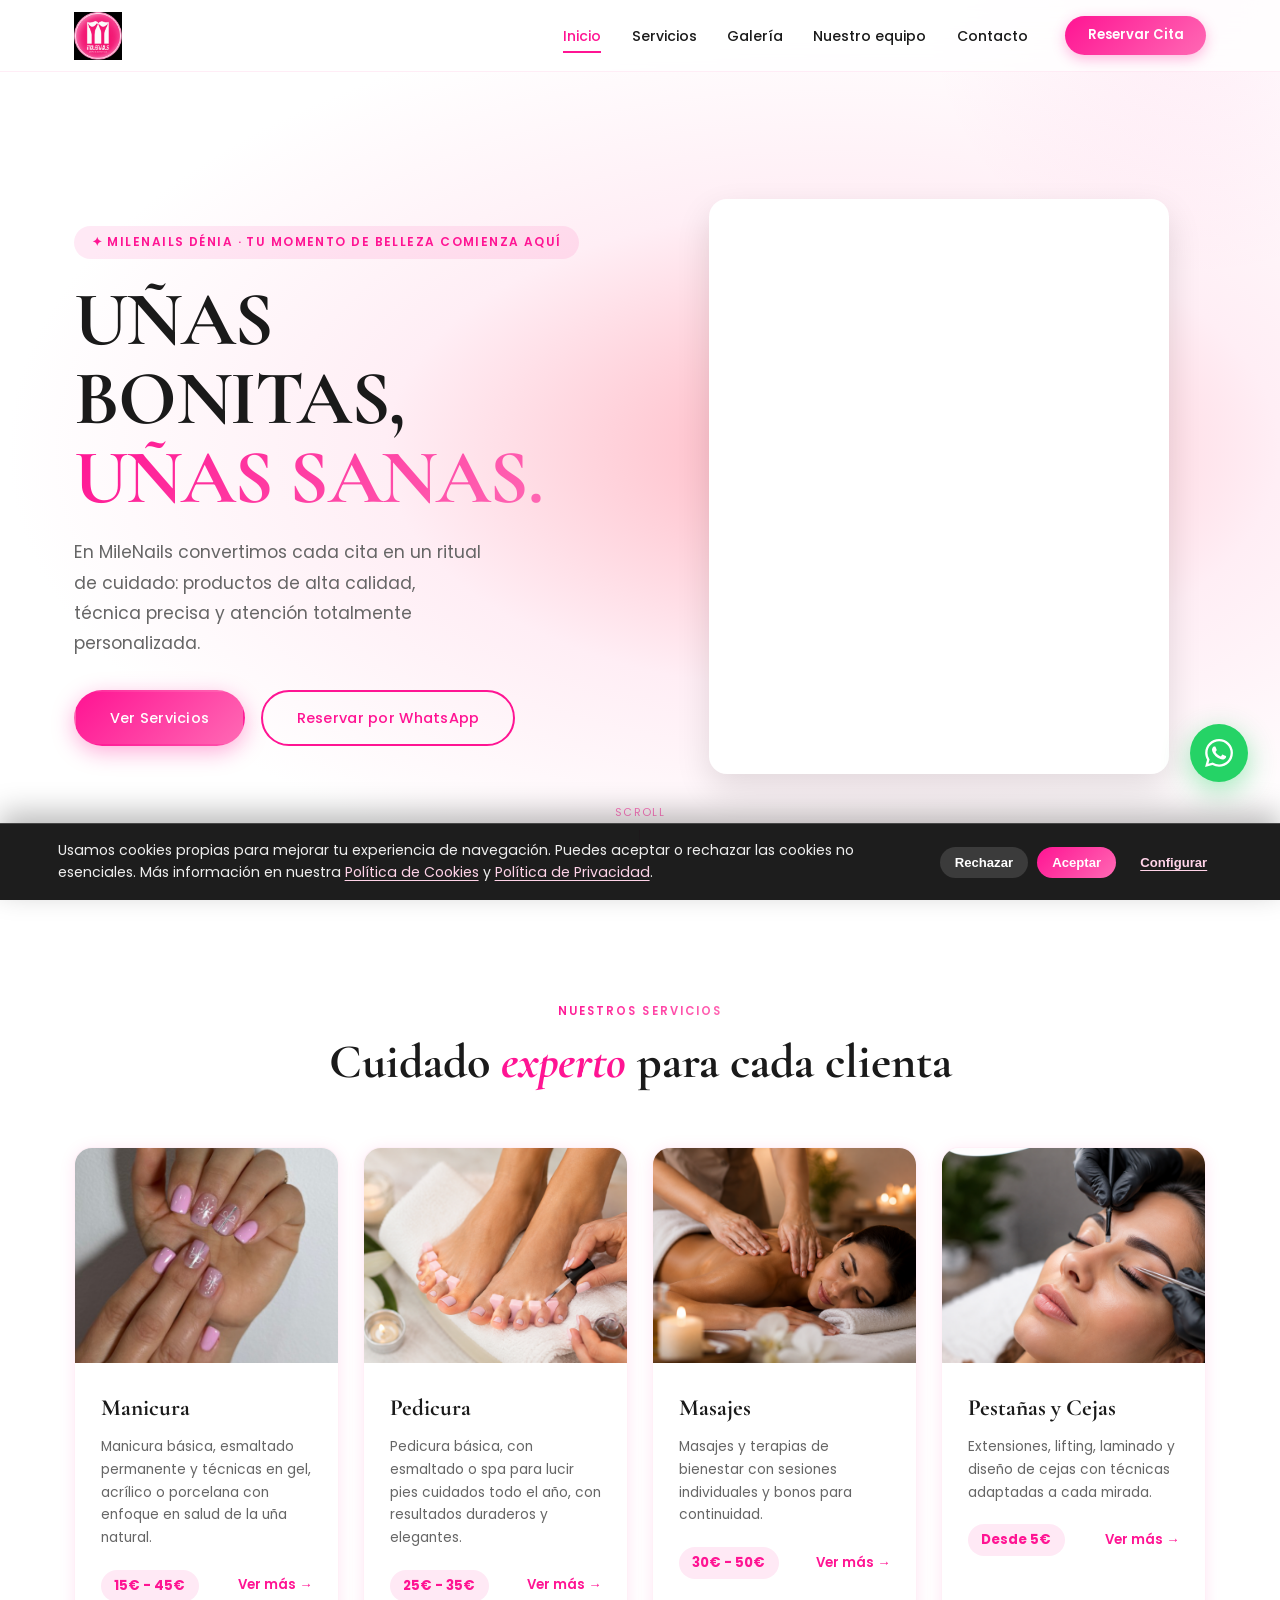
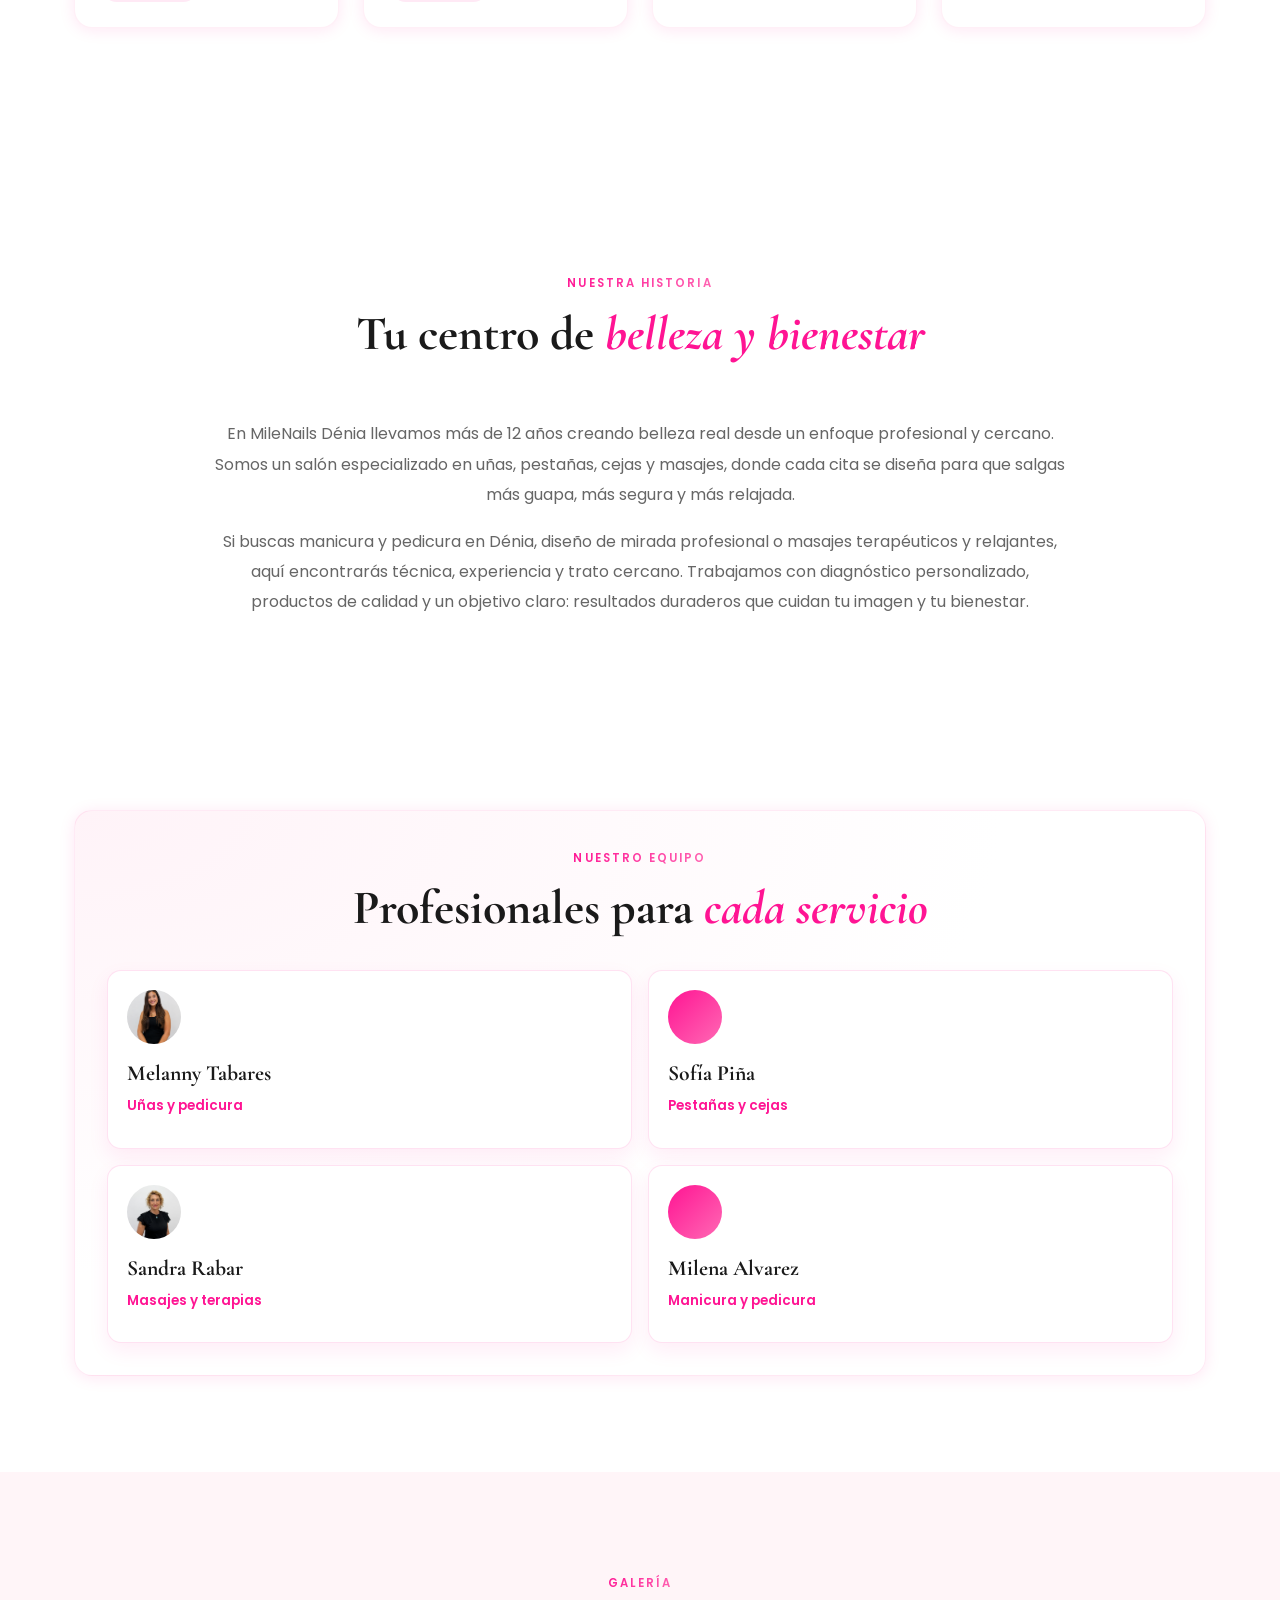
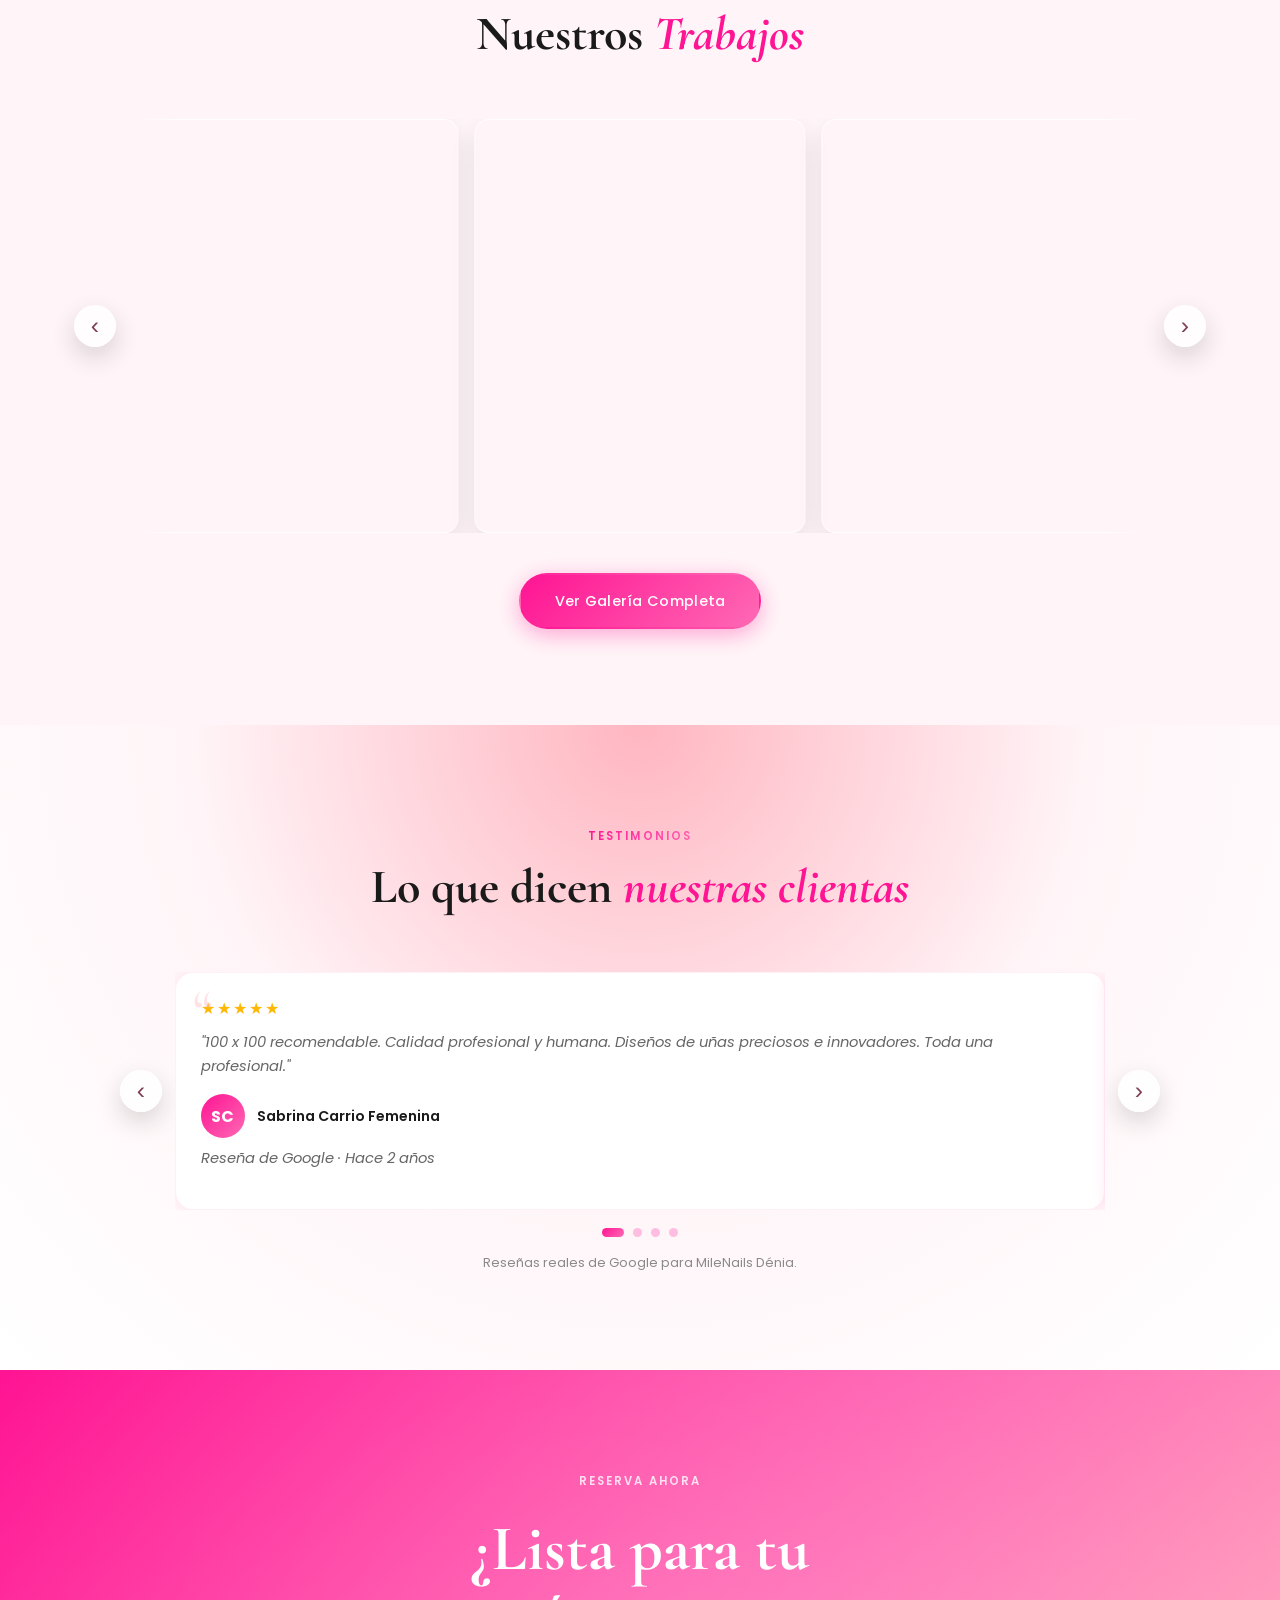
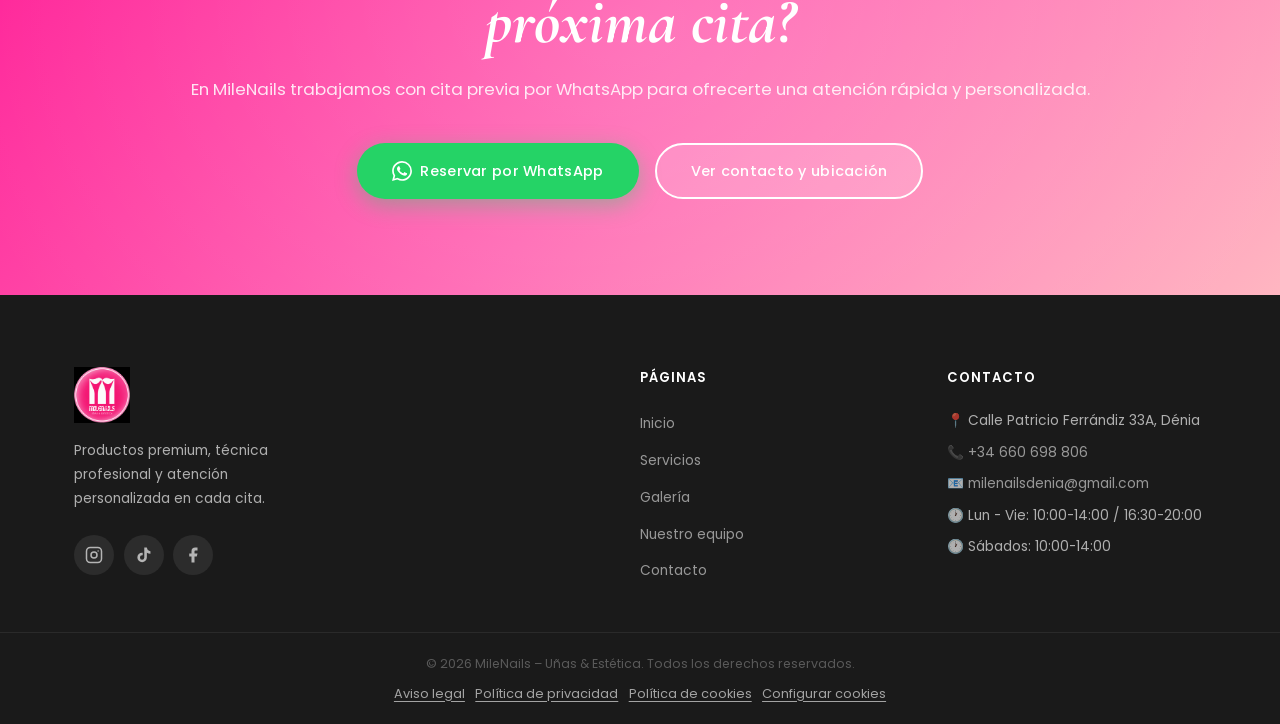
==== commit 28b84462: "Refinar menu movil y capa de navegacion" ====
--- a/index.html
+++ b/index.html
@@ -21,7 +21,7 @@
   <link rel="icon" type="image/png" href="images/logo/logo-milenails.png" />
   <link rel="preconnect" href="https://fonts.googleapis.com" />
   <link href="https://fonts.googleapis.com/css2?family=Cormorant+Garamond:ital,wght@0,400;0,600;0,700;1,400;1,700&family=Poppins:wght@300;400;500;600&display=swap" rel="stylesheet" />
-  <link rel="stylesheet" href="css/style.css?v=20260806-7" />
+  <link rel="stylesheet" href="css/style.css?v=20260808-4" />
   <link rel="stylesheet" href="css/animations.css?v=20260806-6" />
   <script type="application/ld+json">
     {
--- a/css/style.css
+++ b/css/style.css
@@ -706,53 +706,75 @@
   .contact-grid{grid-template-columns:1fr}
 }
 @media(max-width:768px){
+  .navbar{
+    z-index:1500;
+    background:#fff;
+    backdrop-filter:none;
+    -webkit-backdrop-filter:none;
+    padding-top:env(safe-area-inset-top, 0px);
+    height:calc(var(--nav-h) + env(safe-area-inset-top, 0px));
+  }
+  body.menu-open{
+    overflow:hidden;
+    touch-action:none;
+  }
   .nav-container{justify-content:space-between;gap:.75rem}
   .nav-links{
     display:flex;
     position:fixed;
-    top:0;
+    top:calc(var(--nav-h) + env(safe-area-inset-top, 0px));
     right:0;
     bottom:0;
-    left:auto;
-    width:min(82vw,340px);
+    left:0;
+    width:100%;
     background:#fff;
     flex-direction:column;
-    justify-content:flex-start;
-    padding:calc(var(--nav-h) + .9rem) .9rem 1rem;
-    gap:.45rem;
-    border-left:1px solid rgba(255,20,147,.16);
-    box-shadow:-18px 0 40px rgba(255,20,147,.18);
-    z-index:1300;
-    transform:translateX(104%);
+    justify-content:center;
+    align-items:center;
+    text-align:center;
+    padding:1.25rem 1.25rem calc(1.25rem + env(safe-area-inset-bottom, 0px));
+    gap:1rem;
+    border-top:1px solid rgba(255,20,147,.12);
+    box-shadow:0 20px 44px rgba(255,20,147,.16);
+    z-index:1450;
+    transform:translateY(-10px);
     opacity:0;
     visibility:hidden;
     pointer-events:none;
-    transition:transform .3s ease, opacity .2s ease, visibility .2s ease;
+    transition:transform .28s ease, opacity .24s ease, visibility .24s ease;
+    overflow-y:auto;
   }
   .nav-links.open{
-    transform:translateX(0);
+    transform:translateY(0);
     opacity:1;
     visibility:visible;
     pointer-events:auto;
   }
   .nav-link{
-    font-size:1.05rem;
-    padding:.72rem .95rem;
-    color:var(--primary) !important;
+    font-size:1.14rem;
+    padding:.4rem 0;
+    color:var(--dark) !important;
     font-weight:600;
-    background:rgba(255,20,147,.06);
-    border-radius:10px;
+    background:transparent;
+    border-radius:0;
   }
-  .nav-link::after{display:none}
+  .nav-link::after{
+    display:block;
+    left:0;
+    right:0;
+    bottom:-.22rem;
+    height:2px;
+  }
   .nav-link:hover,
   .nav-link.active{
     color:var(--primary) !important;
-    background:rgba(255,20,147,.14);
+    background:transparent;
   }
-  .hamburger{display:flex;margin-left:auto;position:relative;z-index:1400}
+  .hamburger{display:flex;margin-left:auto;position:relative;z-index:1600}
   .hamburger span{background:var(--primary)}
   .btn-reservar{display:none}
-  .hero{padding-top:calc(var(--nav-h) + .5rem)}
+  .hero{padding-top:calc(var(--nav-h) + env(safe-area-inset-top, 0px) + .5rem)}
+  .page-hero{padding-top:calc(var(--nav-h) + env(safe-area-inset-top, 0px) + 4rem)}
   .hero-content{grid-template-columns:1fr;text-align:center;gap:1.4rem;padding-top:.6rem;padding-bottom:1.6rem}
   .hero-text p{max-width:100%}
   .hero-cta{justify-content:center}
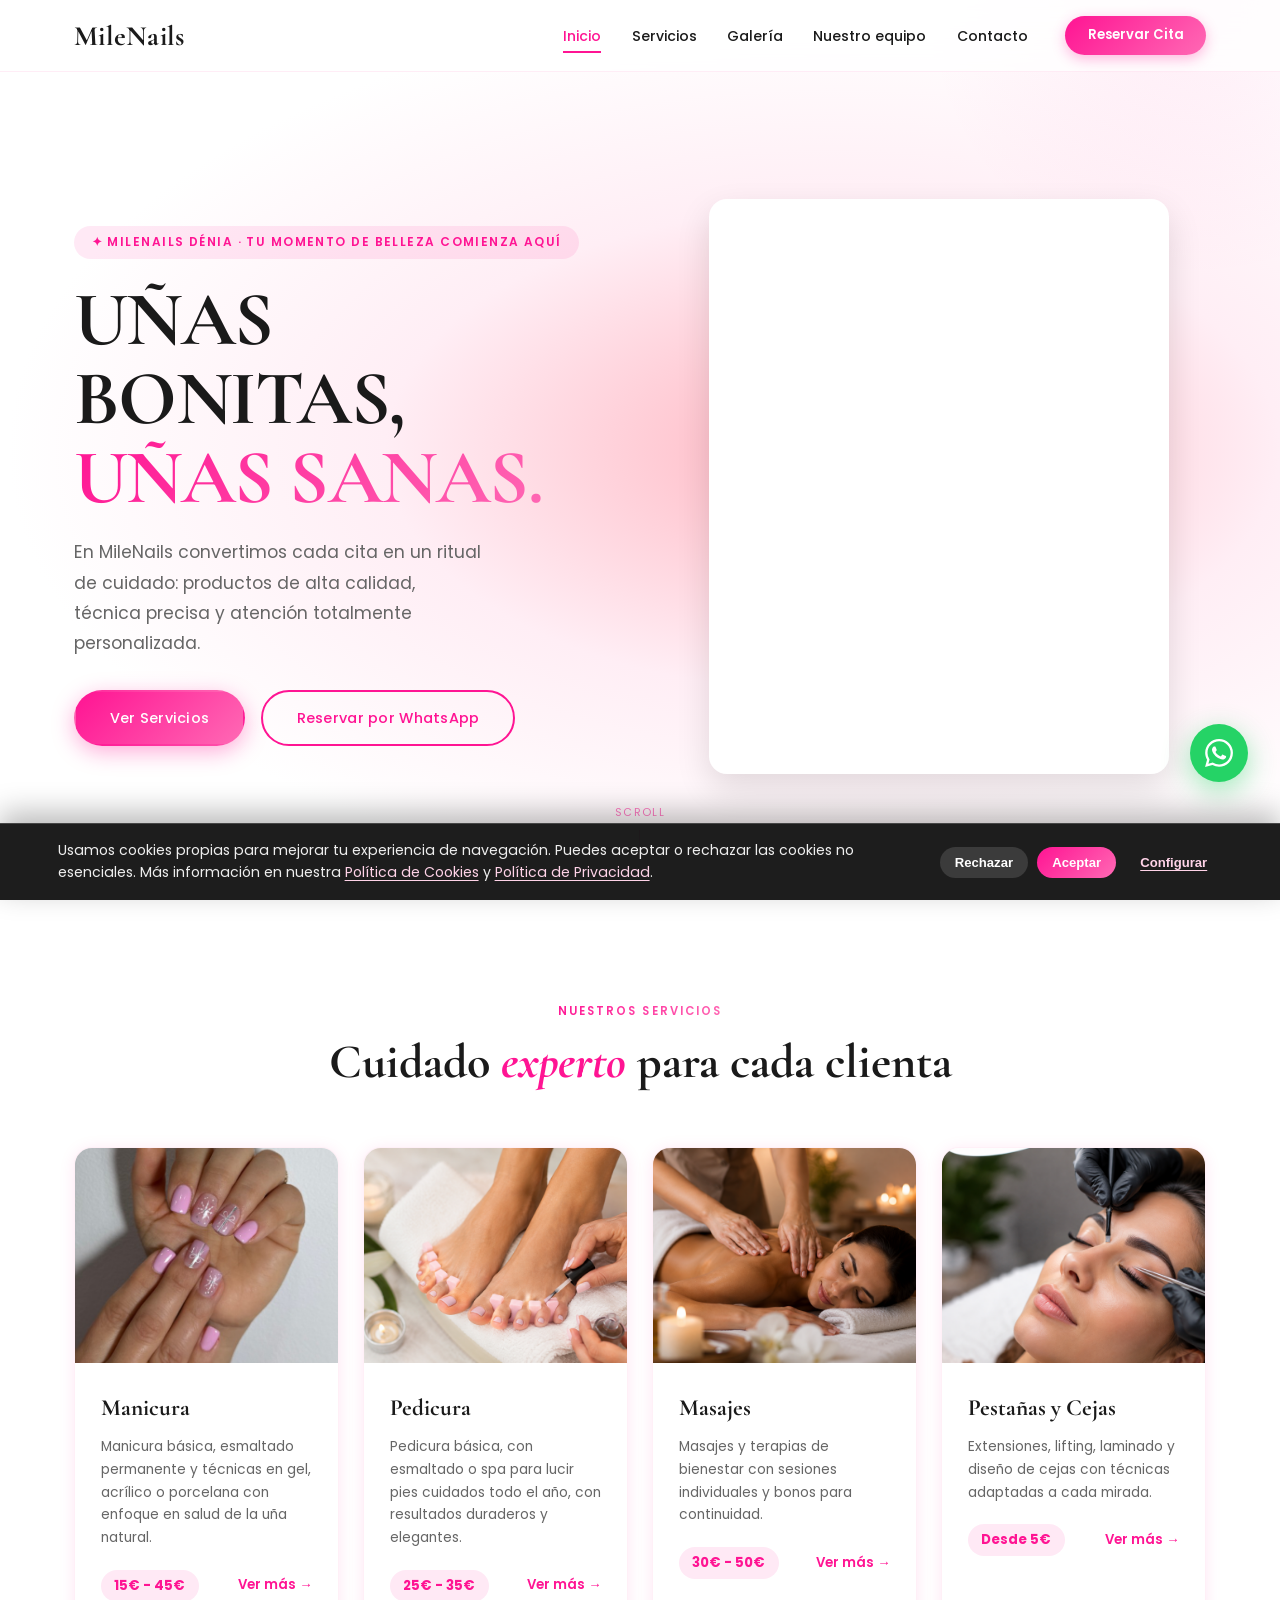
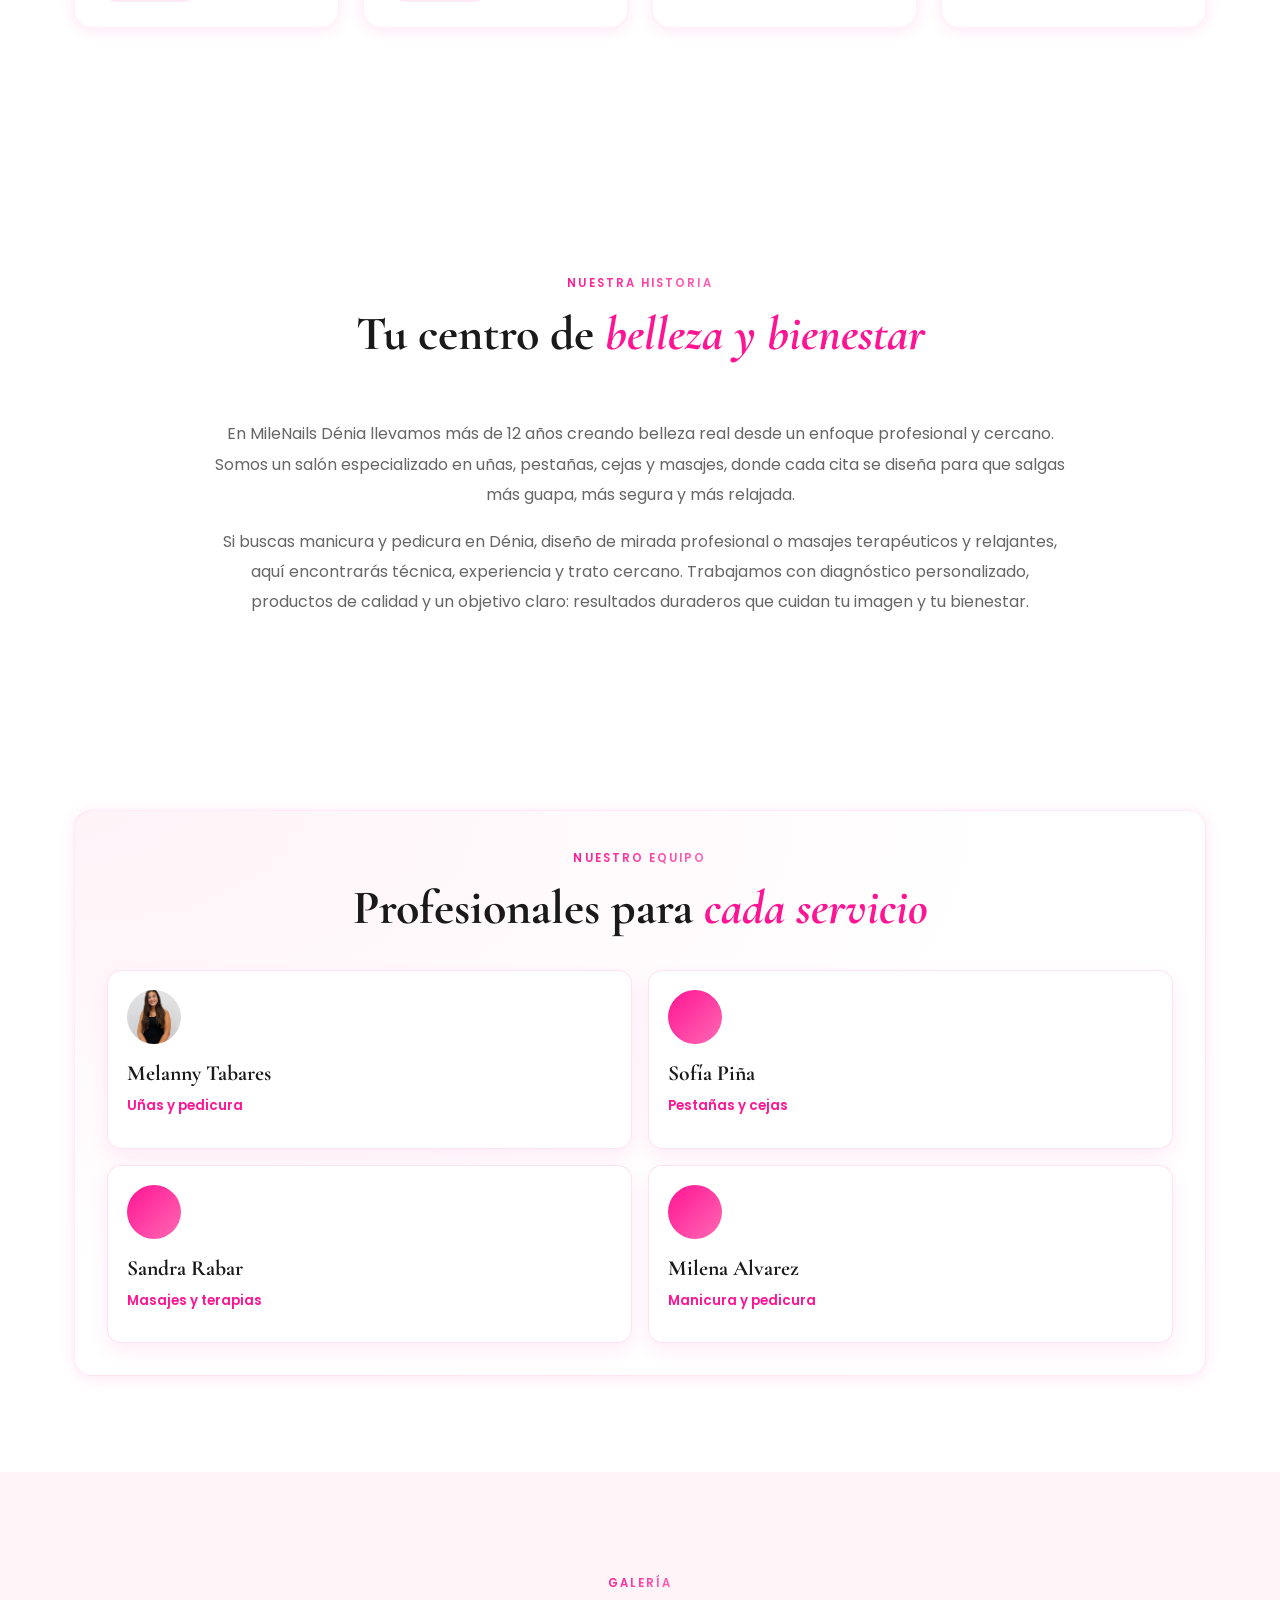
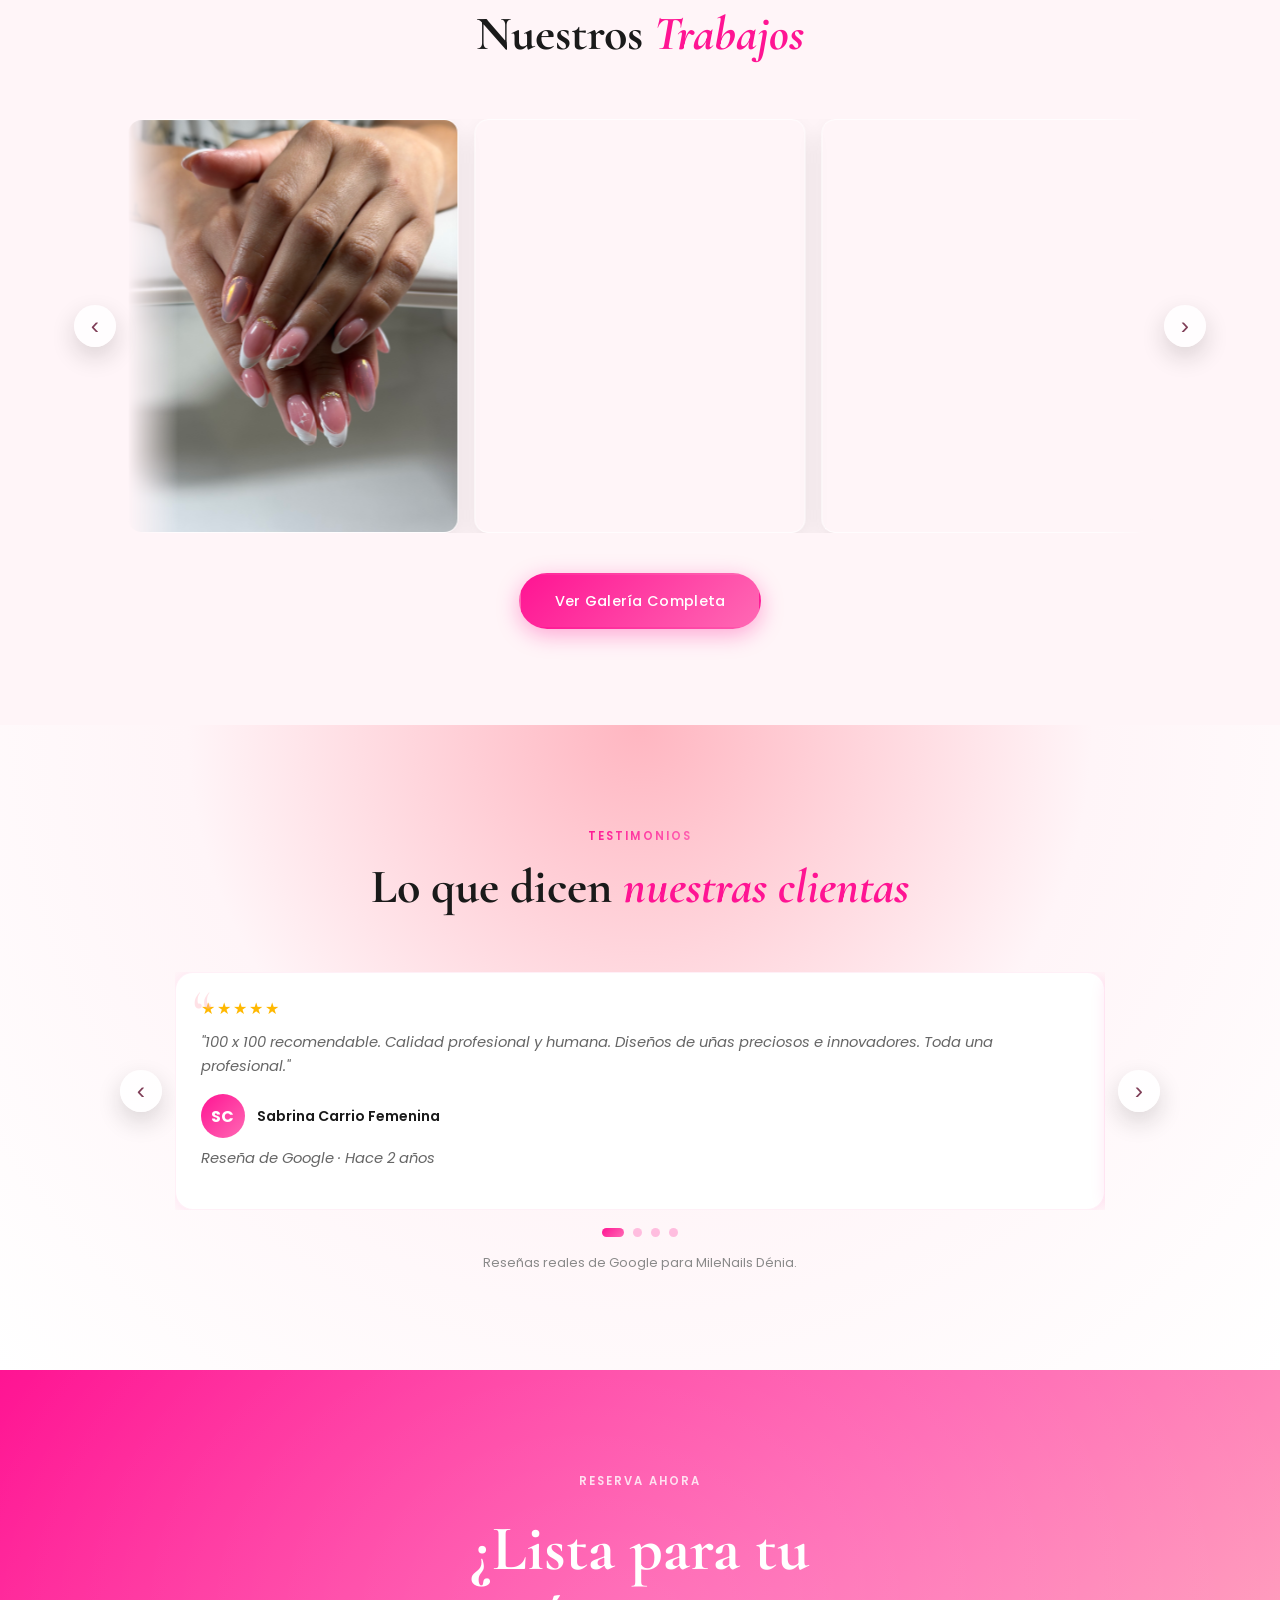
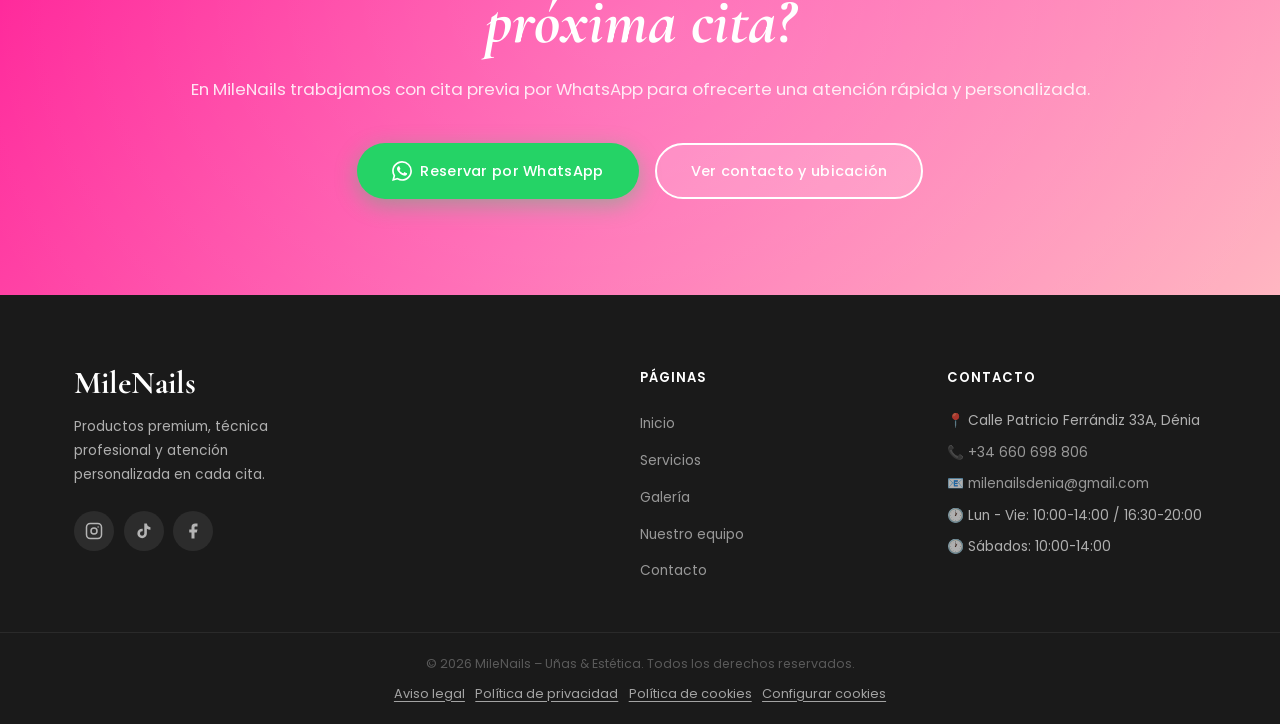
==== commit 25c05d7c: "Eliminar logo de imagen en toda la web" ====
--- a/index.html
+++ b/index.html
@@ -18,7 +18,6 @@
   <meta name="twitter:description" content="Salón de belleza en Dénia con servicios profesionales de uñas, pestañas, cejas y masajes." />
   <meta name="twitter:image" content="https://www.milenailsdenia.com/imagenes%20web/sobre%20mi.jpeg" />
   <title>MileNails Dénia | Uñas, Pestañas, Cejas y Masajes</title>
-  <link rel="icon" type="image/png" href="images/logo/logo-milenails.png" />
   <link rel="preconnect" href="https://fonts.googleapis.com" />
   <link href="https://fonts.googleapis.com/css2?family=Cormorant+Garamond:ital,wght@0,400;0,600;0,700;1,400;1,700&family=Poppins:wght@300;400;500;600&display=swap" rel="stylesheet" />
   <link rel="stylesheet" href="css/style.css?v=20260808-4" />
@@ -65,7 +64,7 @@
   <!-- ===== NAVBAR ===== -->
   <nav class="navbar" id="navbar">
     <div class="nav-container">
-      <a href="index.html" class="nav-logo" aria-label="MileNails inicio"><img src="images/logo/logo-milenails.png" alt="Logo MileNails" /></a>
+      <a href="index.html" class="nav-logo" aria-label="MileNails inicio">MileNails</a>
       <ul class="nav-links" id="navLinks">
         <li><a href="index.html"              class="nav-link active">Inicio</a></li>
         <li><a href="pages/servicios.html"    class="nav-link">Servicios</a></li>
@@ -367,7 +366,7 @@
   <footer class="footer">
     <div class="container footer-grid">
       <div class="footer-brand">
-        <a href="index.html" class="footer-logo" aria-label="MileNails inicio"><img src="images/logo/logo-milenails.png" alt="Logo MileNails" /></a>
+        <a href="index.html" class="footer-logo" aria-label="MileNails inicio">MileNails</a>
         <p>Productos premium, técnica profesional y atención personalizada en cada cita.</p>
         <div class="social-icons">
           <a href="https://www.instagram.com/milenailsdenia" class="social-icon" aria-label="Instagram" target="_blank" rel="noopener noreferrer">
--- a/css/style.css
+++ b/css/style.css
@@ -100,8 +100,15 @@
   flex-shrink:0;
   display:inline-flex;
   align-items:center;
-}
-.nav-logo img{height:48px;width:auto;display:block}
+  font-family:var(--font-head);
+  font-size:1.75rem;
+  font-weight:700;
+  line-height:1;
+  letter-spacing:.01em;
+  color:var(--dark);
+  transition:color var(--transition);
+}
+.nav-logo:hover{color:var(--primary)}
 .nav-links{display:flex;align-items:center;gap:.2rem;margin-left:auto}
 .nav-link{
   font-size:.88rem;font-weight:500;color:var(--dark);
@@ -350,8 +357,12 @@
   display:inline-flex;
   align-items:center;
   margin-bottom:1rem;
-}
-.footer-logo img{height:56px;width:auto;display:block}
+  font-family:var(--font-head);
+  font-size:2rem;
+  font-weight:700;
+  line-height:1;
+  color:#fff;
+}
 .footer-brand p{font-size:.86rem;line-height:1.75;max-width:250px;margin-bottom:1.5rem}
 .social-icons{display:flex;gap:.6rem}
 .social-icon{
@@ -808,8 +819,8 @@
   .hero-text h1{font-size:clamp(2.15rem,11.5vw,3.05rem)}
   .hero-text p{font-size:.96rem}
   .hero-img-wrapper{max-width:210px;border-radius:14px}
-  .nav-logo img{height:42px}
-  .footer-logo img{height:50px}
+  .nav-logo{font-size:1.55rem}
+  .footer-logo{font-size:1.8rem}
   .gallery-item{flex:0 0 100%}
   .gallery-btn{width:38px;height:38px;font-size:1.35rem}
   .gallery-full{grid-template-columns:1fr}
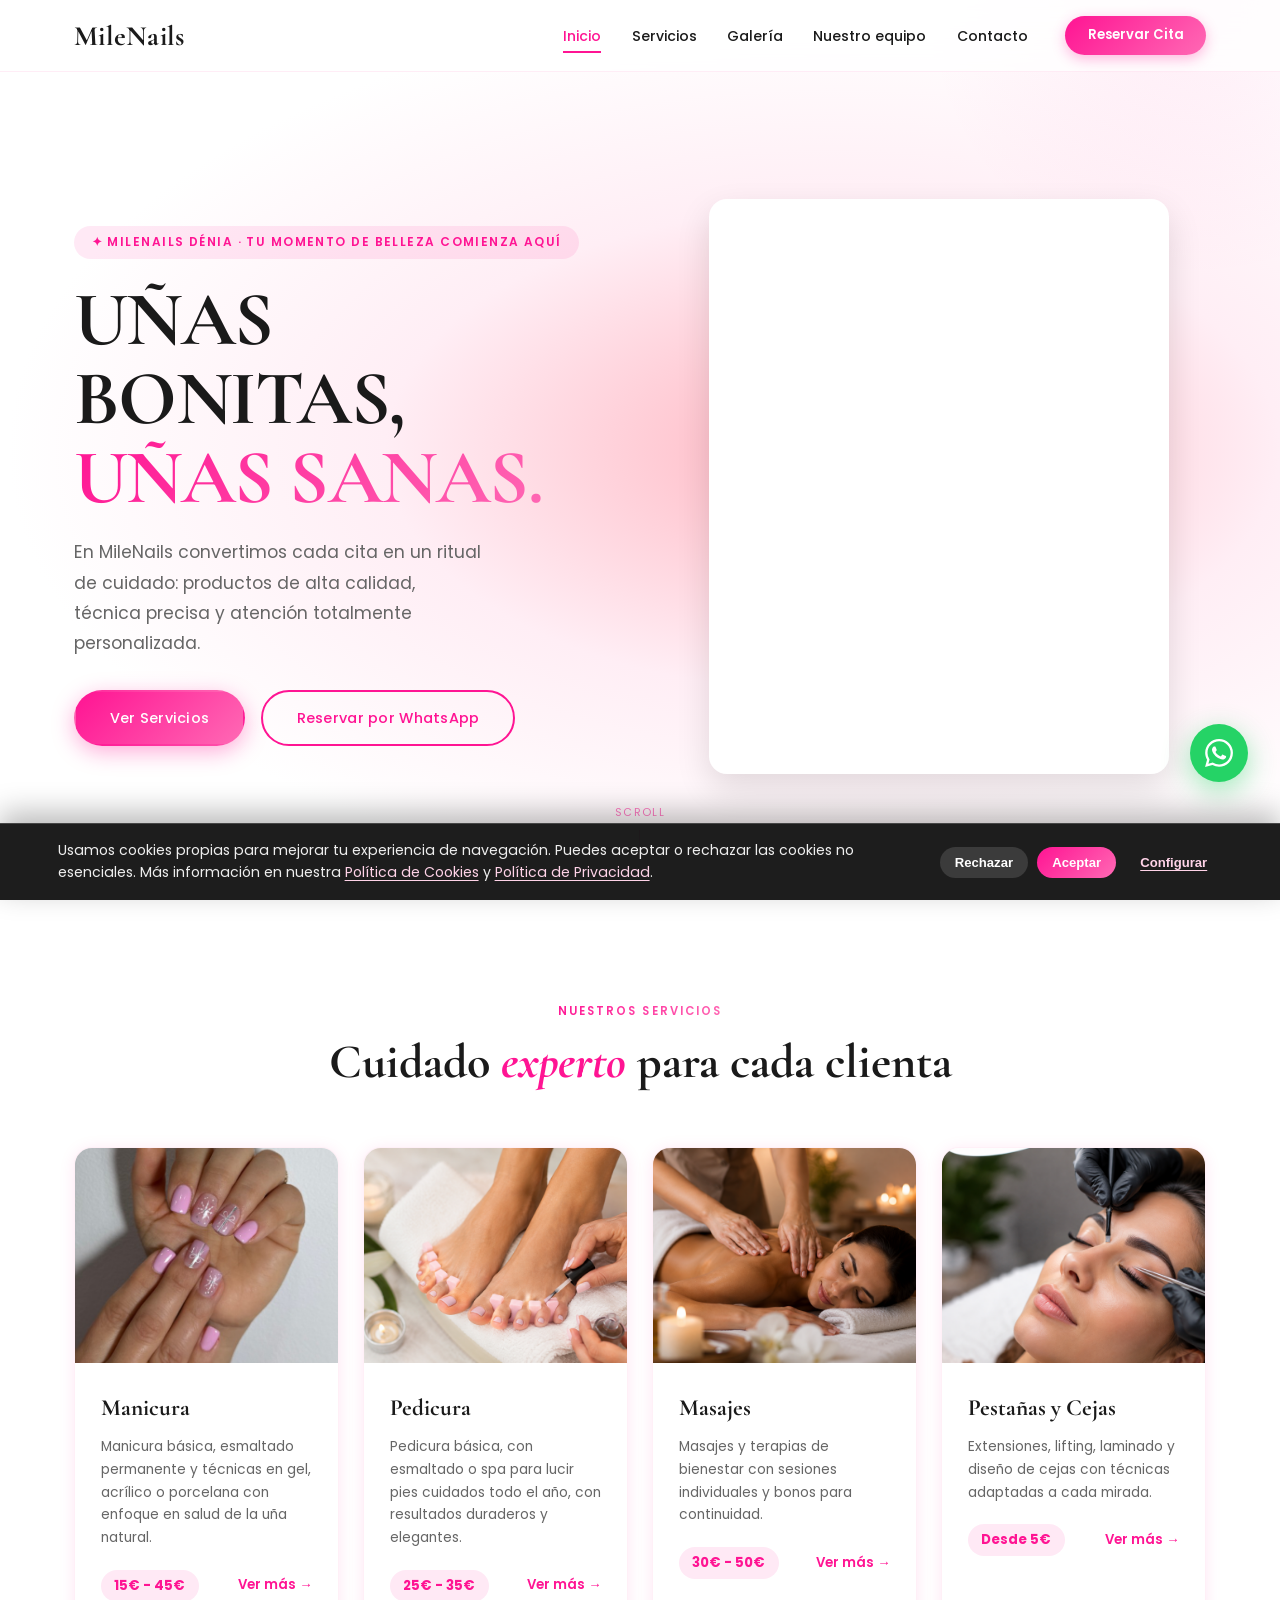
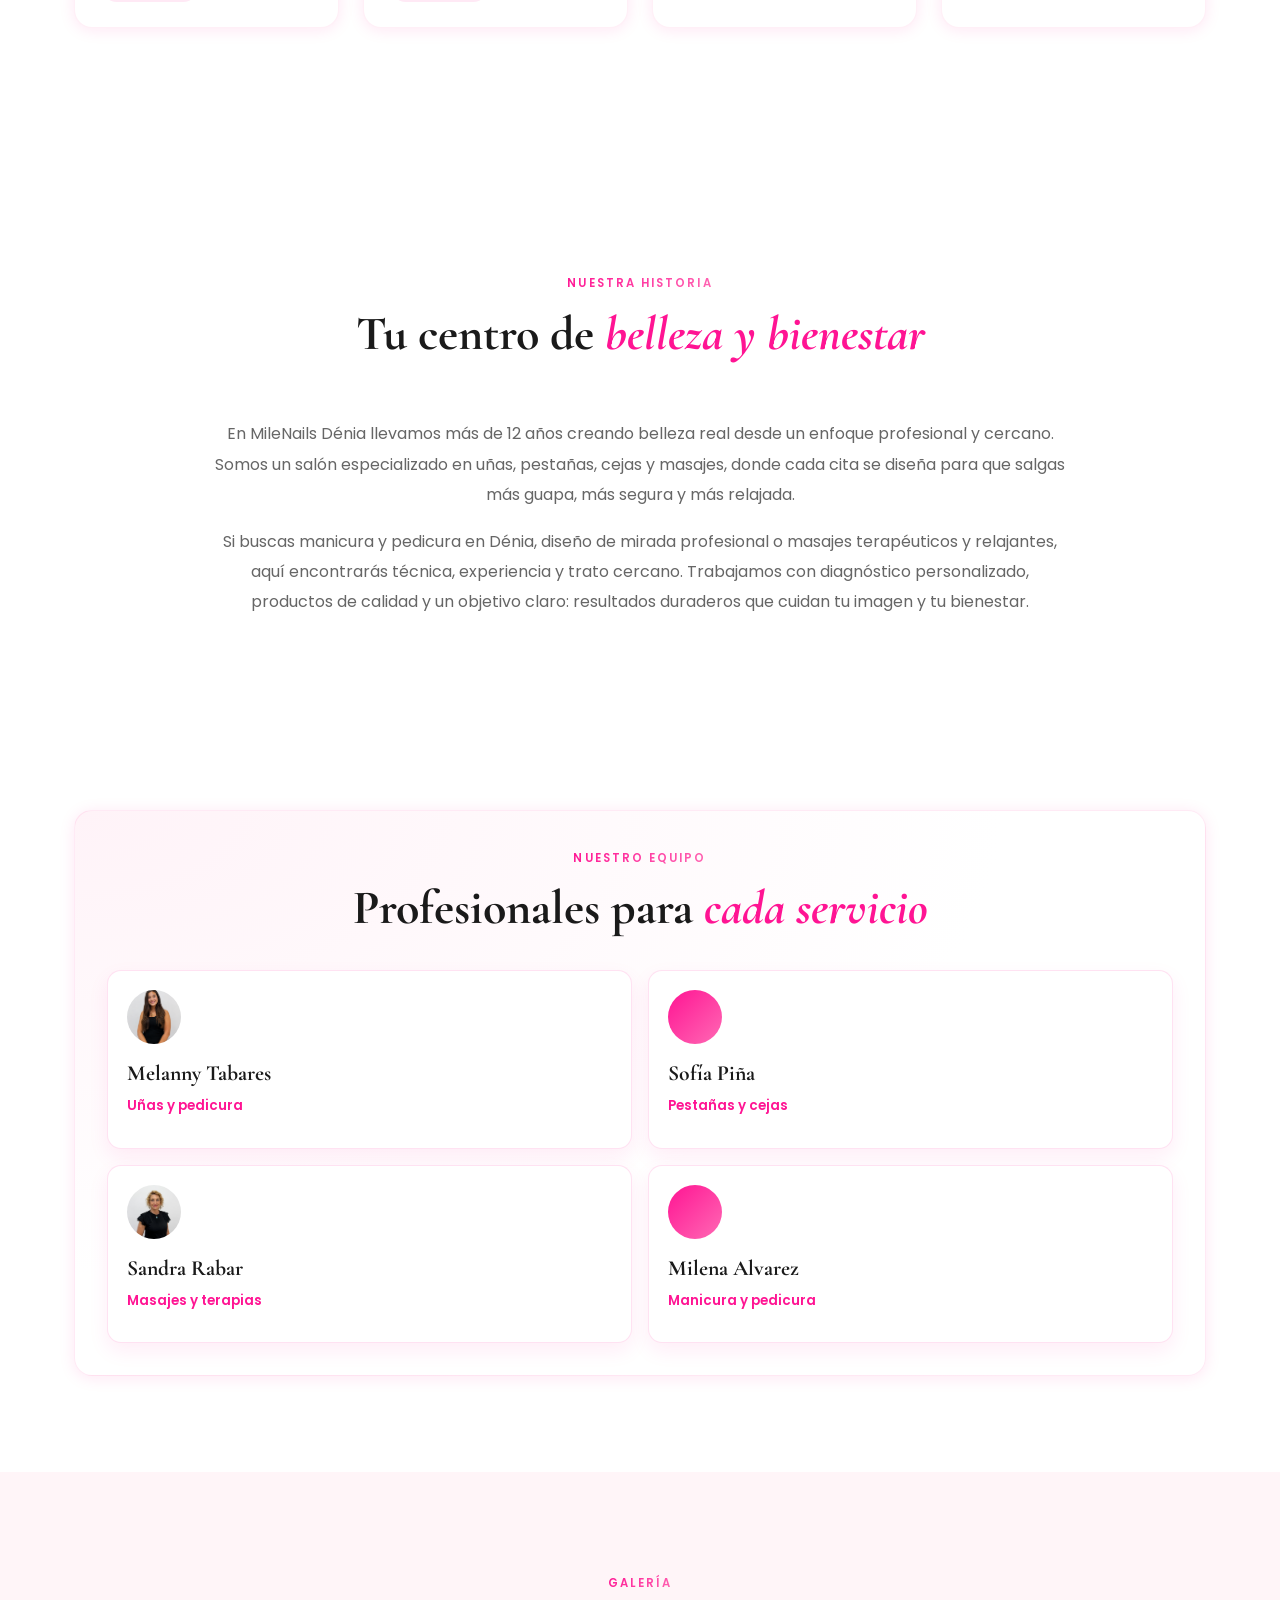
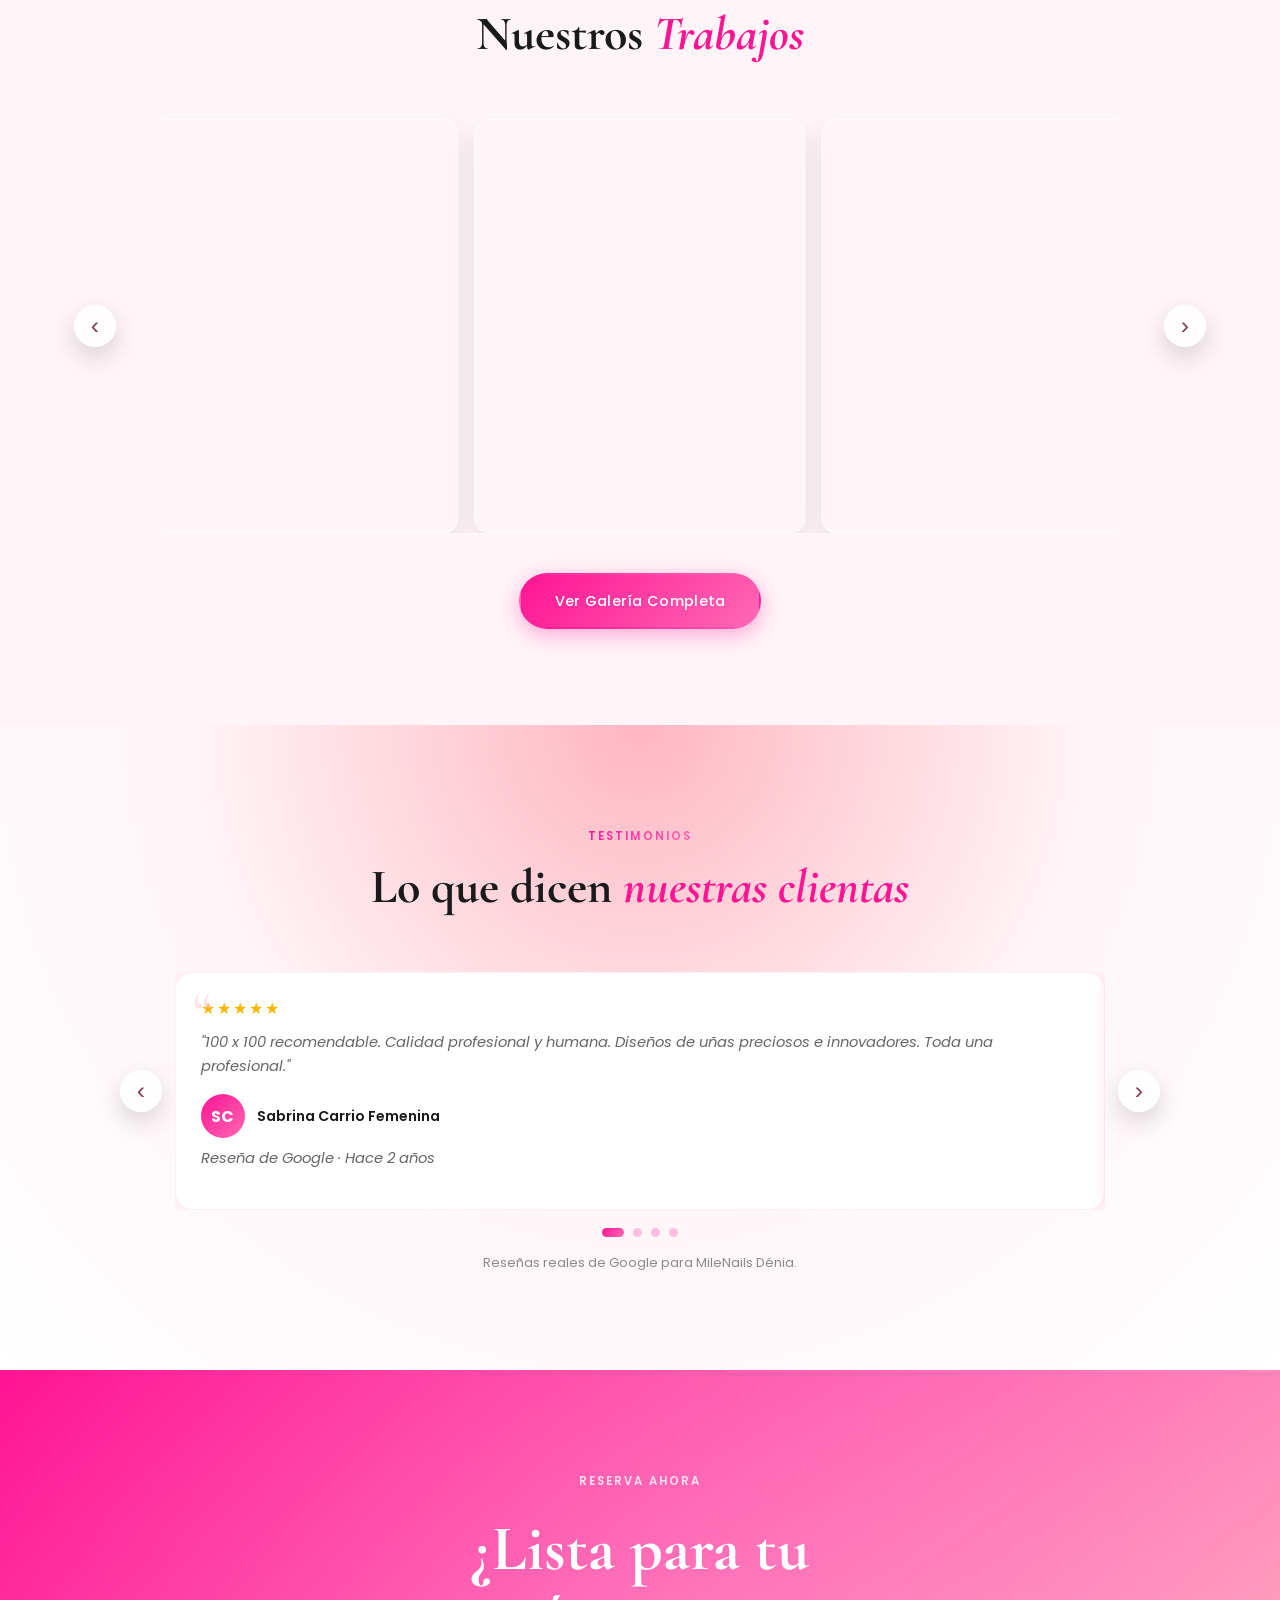
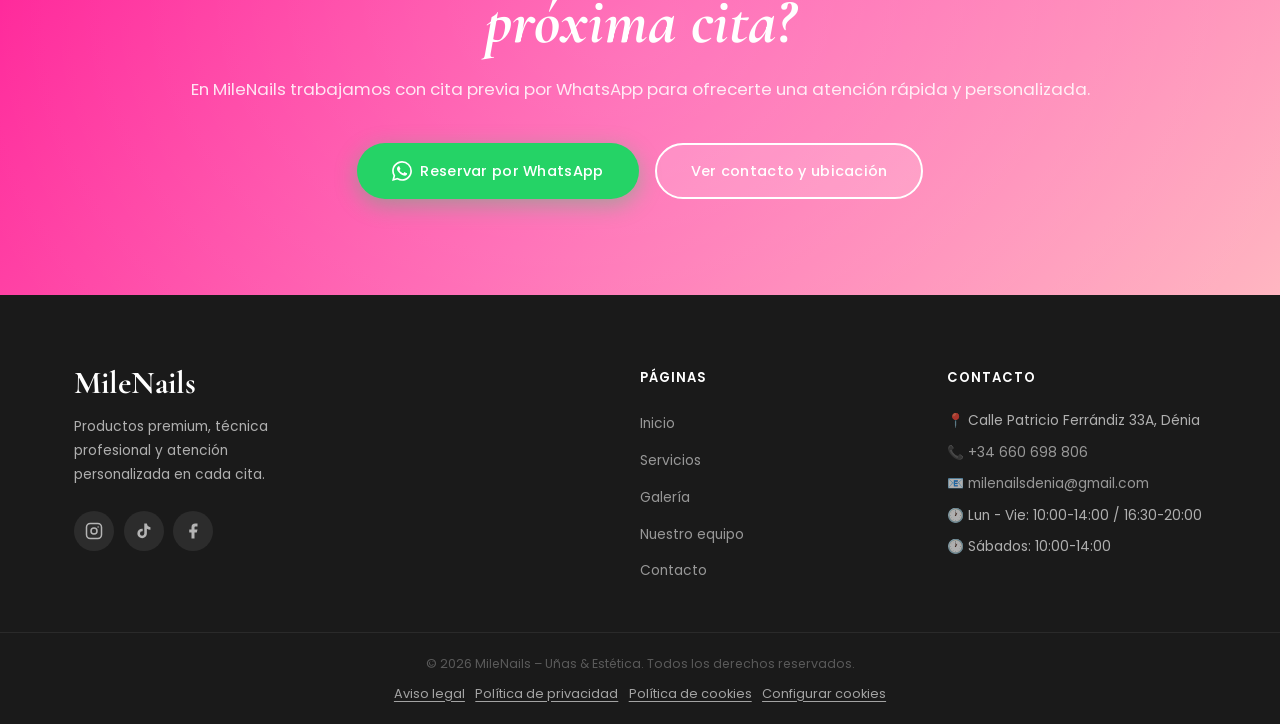
==== commit 7a00470b: "Corregir responsive movil en seccion Nuestro equipo" ====
--- a/index.html
+++ b/index.html
@@ -20,7 +20,7 @@
   <title>MileNails Dénia | Uñas, Pestañas, Cejas y Masajes</title>
   <link rel="preconnect" href="https://fonts.googleapis.com" />
   <link href="https://fonts.googleapis.com/css2?family=Cormorant+Garamond:ital,wght@0,400;0,600;0,700;1,400;1,700&family=Poppins:wght@300;400;500;600&display=swap" rel="stylesheet" />
-  <link rel="stylesheet" href="css/style.css?v=20260808-4" />
+  <link rel="stylesheet" href="css/style.css?v=20260808-5" />
   <link rel="stylesheet" href="css/animations.css?v=20260806-6" />
   <script type="application/ld+json">
     {
--- a/css/style.css
+++ b/css/style.css
@@ -626,6 +626,13 @@
   box-shadow:0 8px 20px rgba(255,20,147,.28);
   filter:brightness(1.03);
 }
+
+.about-story-block{
+  grid-template-columns:1fr 1.1fr;
+  align-items:center;
+}
+.about-story-media{min-height:260px}
+.about-story-title-mobile{display:none}
 
 /* ================================================================
    GALERIA PAGE
@@ -806,6 +813,54 @@
   .cookie-banner-open .whatsapp-float{bottom:8.8rem}
   .cta-buttons{flex-direction:column;align-items:center}
   .svc-block{grid-template-columns:1fr}
+  .about-story-block{
+    grid-template-columns:1fr !important;
+    gap:1.6rem;
+    padding:1.2rem;
+  }
+  .about-story-title-mobile{
+    display:block;
+    width:100%;
+    max-width:100%;
+    margin:0;
+    font-family:var(--font-head);
+    font-size:clamp(2rem, 9vw, 2.5rem);
+    line-height:1.1;
+    color:var(--dark);
+    box-sizing:border-box;
+  }
+  .about-story-title-desktop{display:none}
+  .about-story-media{
+    display:block;
+    width:100%;
+    max-width:100%;
+    min-height:0;
+    aspect-ratio:auto;
+    box-sizing:border-box;
+  }
+  .about-story-media img{
+    width:100%;
+    max-width:100%;
+    height:auto;
+    object-fit:unset;
+    box-sizing:border-box;
+  }
+  .about-story-block .svc-info,
+  .about-story-block .svc-info h2,
+  .about-story-block .svc-info p{
+    width:100%;
+    max-width:100%;
+    box-sizing:border-box;
+  }
+  .about-story-block .svc-info h2{
+    line-height:1.2;
+    margin-bottom:1rem;
+  }
+  .about-story-block .svc-info p{
+    font-size:1rem;
+    line-height:1.62;
+  }
+  .about-story-block .svc-price{margin-top:.35rem}
   .team-profile{grid-template-columns:1fr;gap:1rem;align-items:start}
   .team-profile .svc-info{padding-left:0}
   .team-wrap{padding:1.3rem}
@@ -825,4 +880,5 @@
   .gallery-btn{width:38px;height:38px;font-size:1.35rem}
   .gallery-full{grid-template-columns:1fr}
   .team-profile{grid-template-columns:1fr}
-}
+  .about-story-block{padding:1rem}
+}
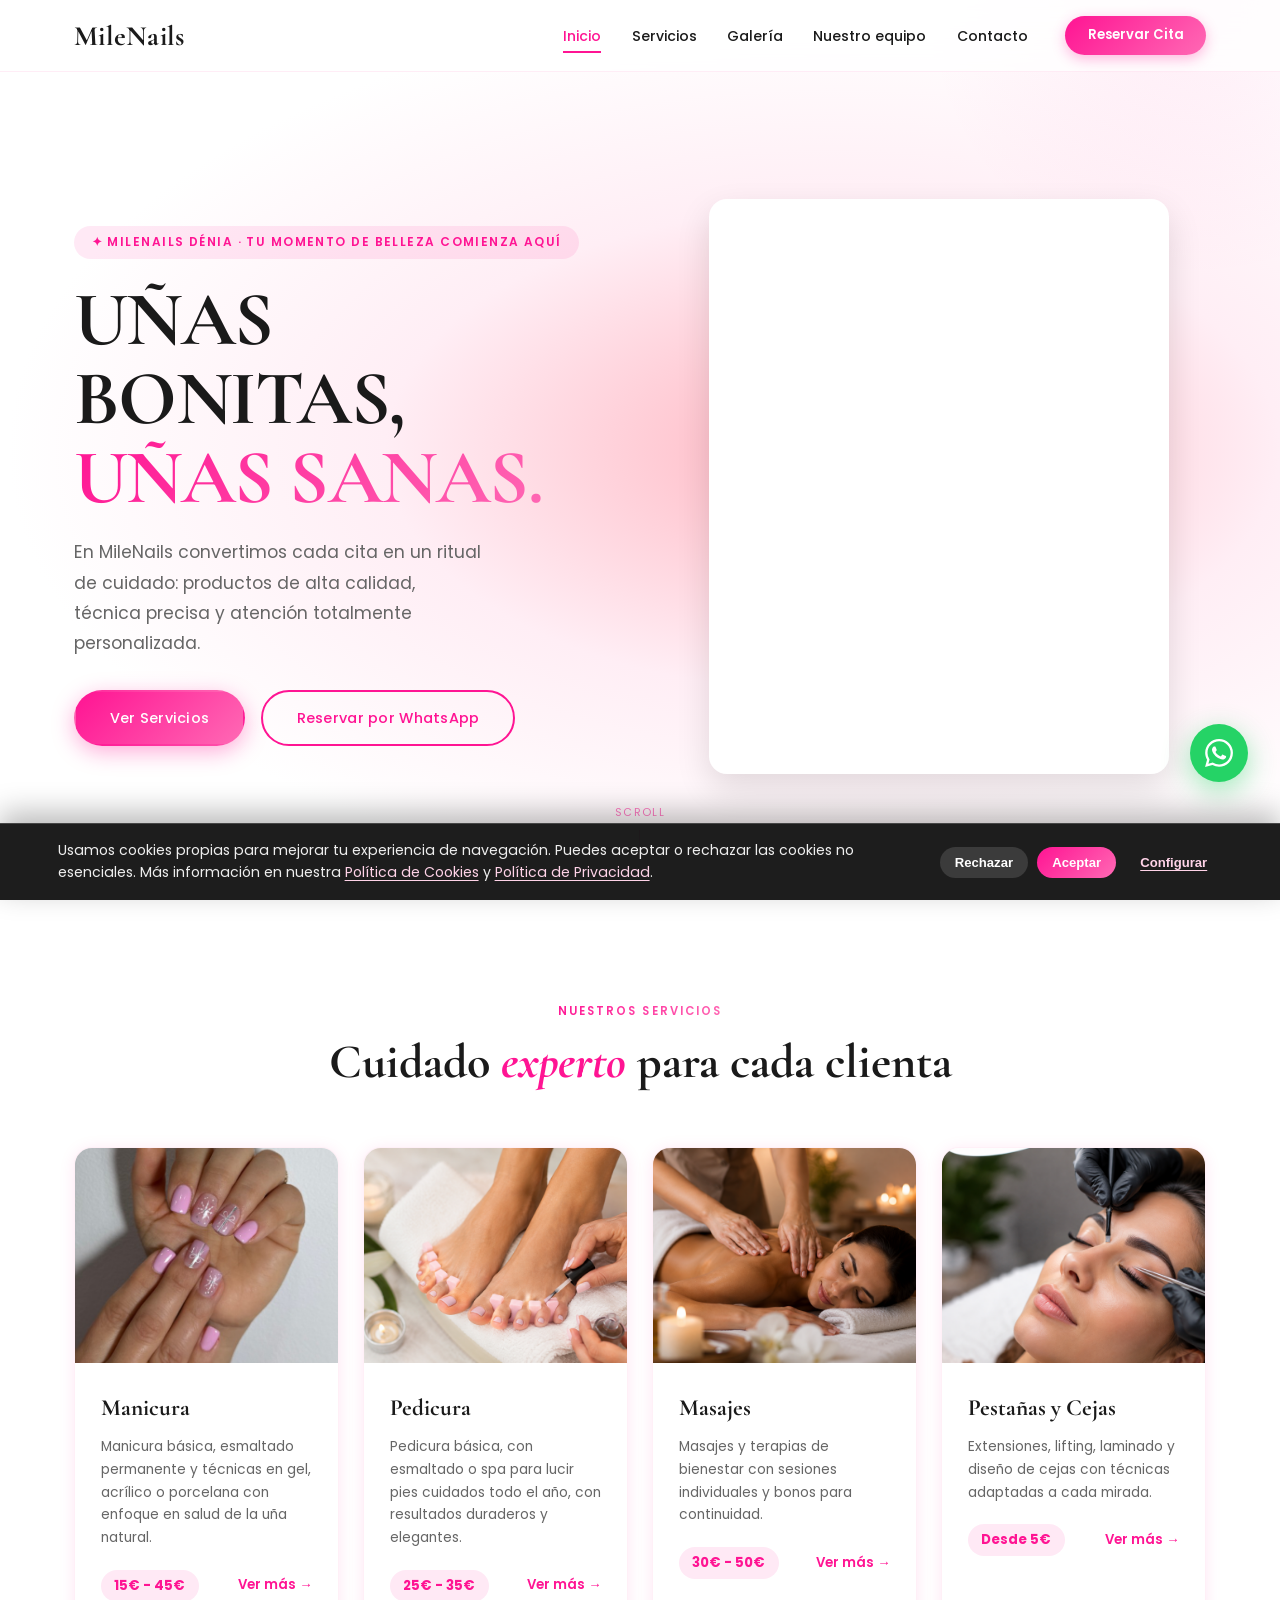
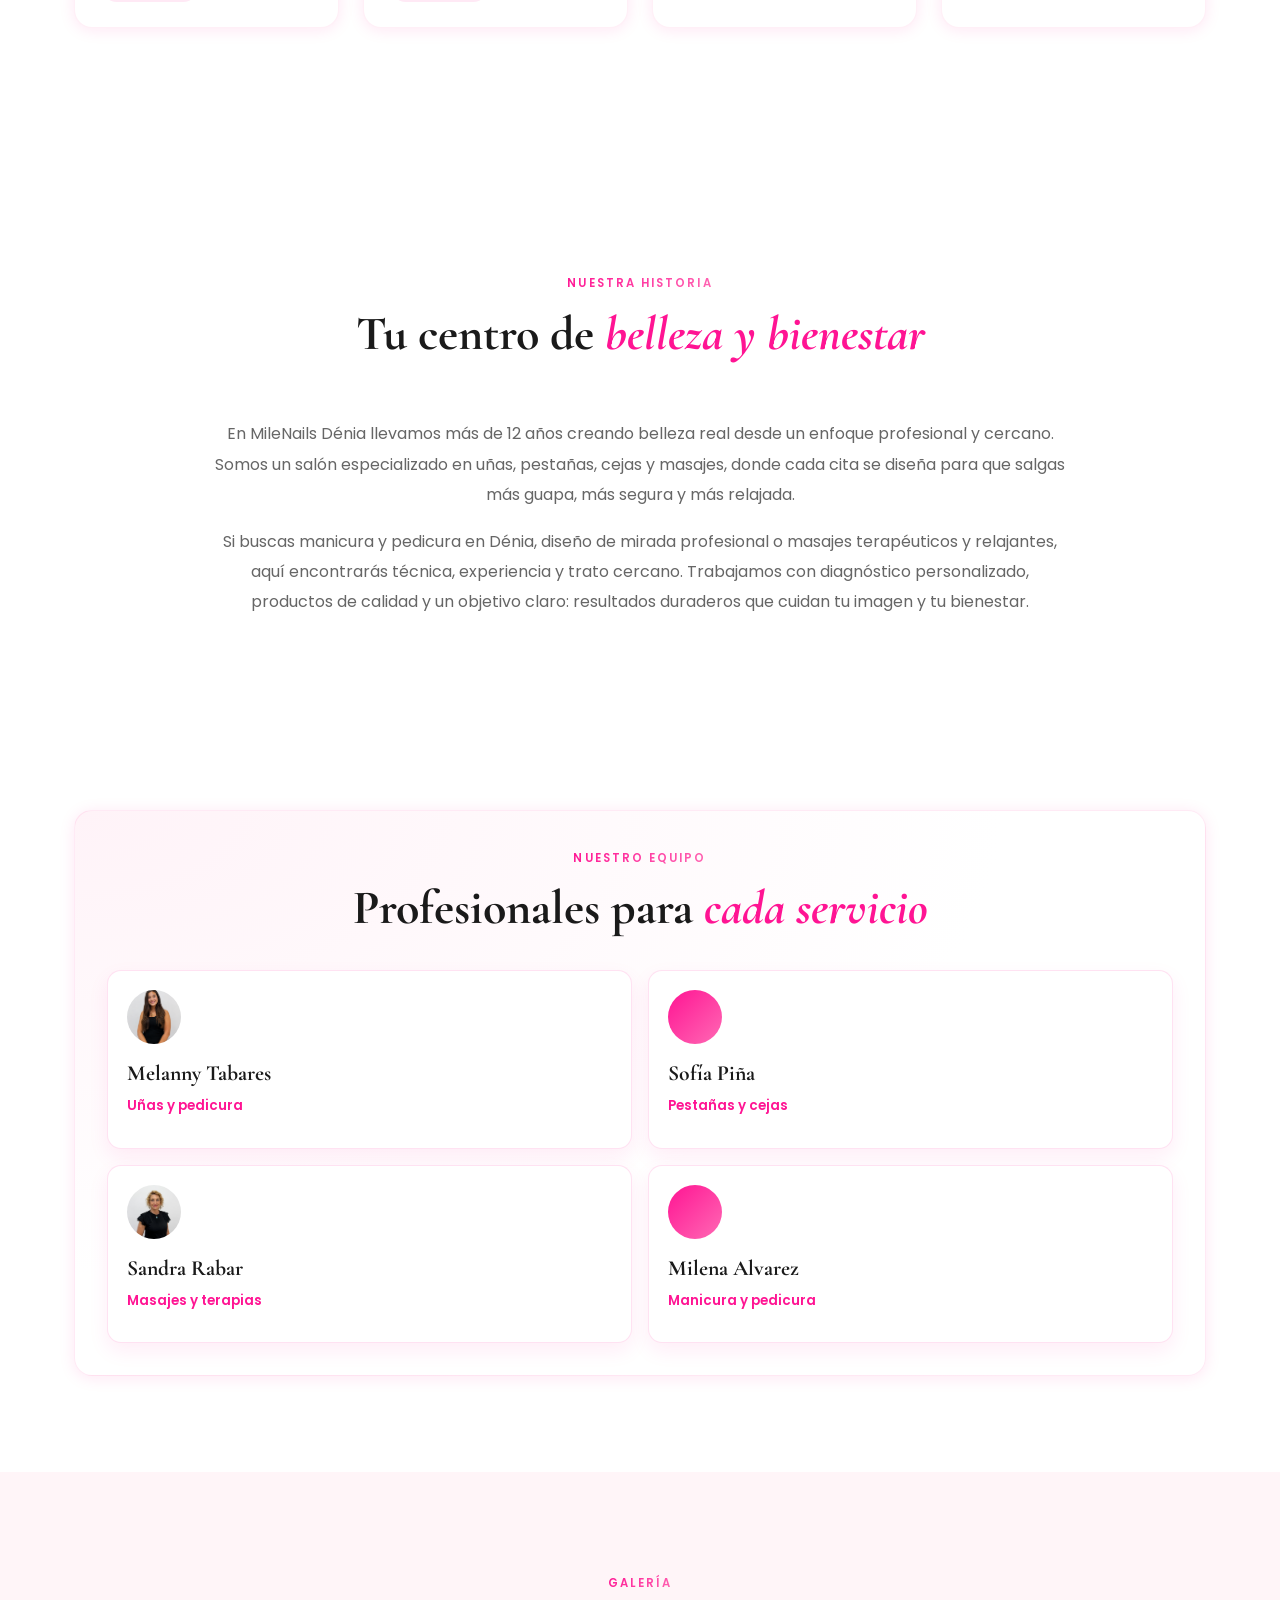
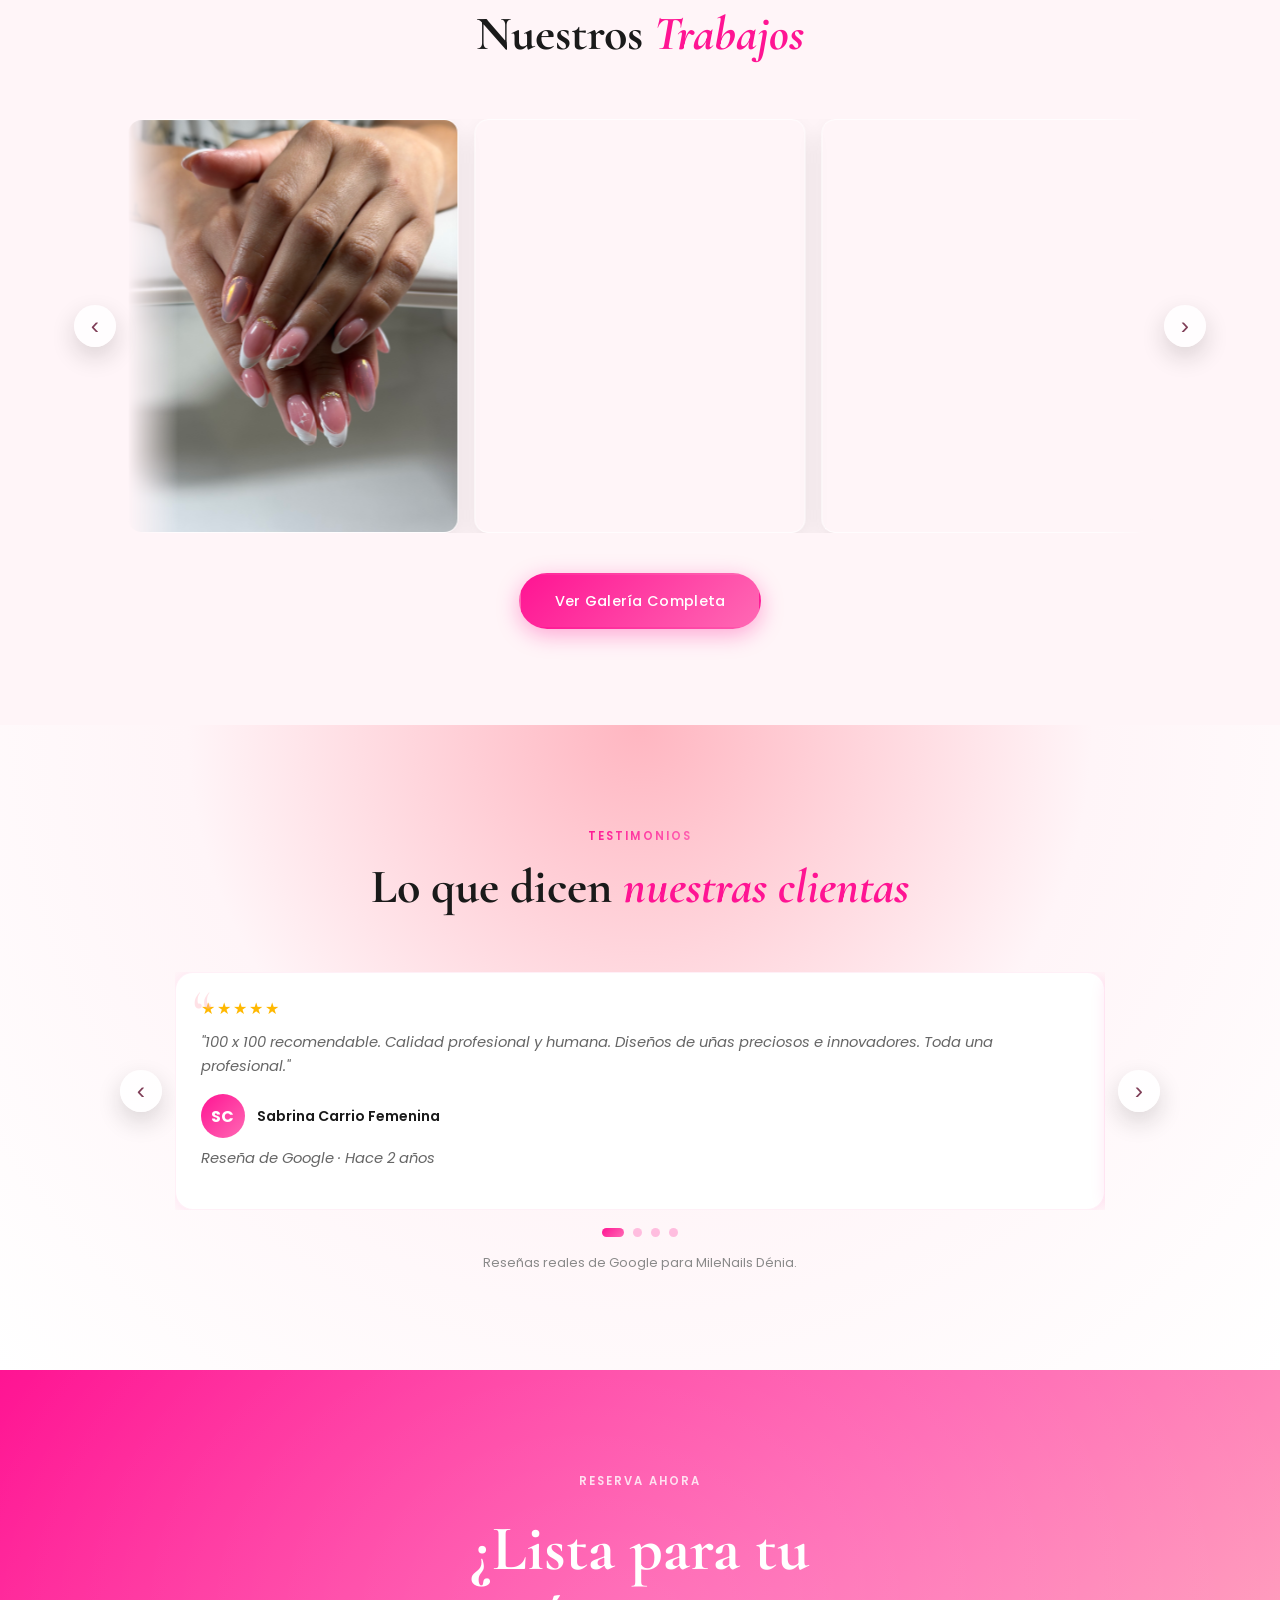
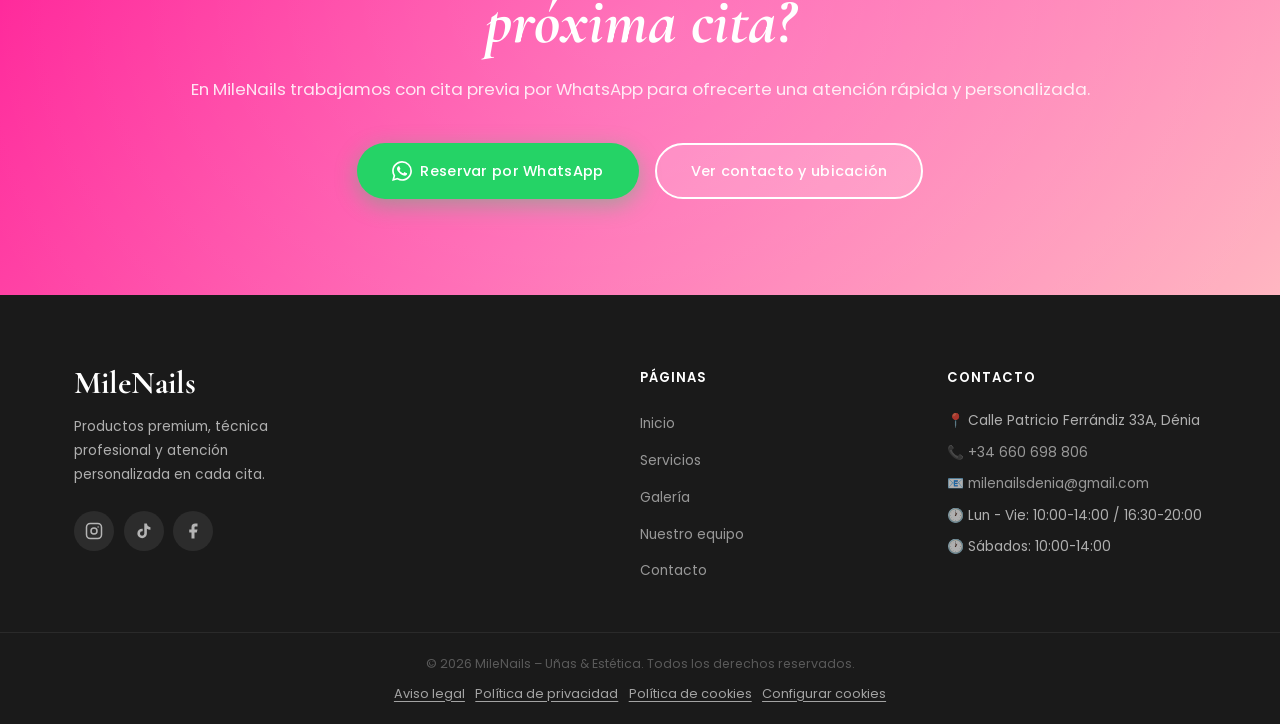
==== commit 518fcc0c: "Refuerzo movil y cache bust v6" ====
--- a/index.html
+++ b/index.html
@@ -20,7 +20,7 @@
   <title>MileNails Dénia | Uñas, Pestañas, Cejas y Masajes</title>
   <link rel="preconnect" href="https://fonts.googleapis.com" />
   <link href="https://fonts.googleapis.com/css2?family=Cormorant+Garamond:ital,wght@0,400;0,600;0,700;1,400;1,700&family=Poppins:wght@300;400;500;600&display=swap" rel="stylesheet" />
-  <link rel="stylesheet" href="css/style.css?v=20260808-5" />
+  <link rel="stylesheet" href="css/style.css?v=20260808-6" />
   <link rel="stylesheet" href="css/animations.css?v=20260806-6" />
   <script type="application/ld+json">
     {
--- a/css/style.css
+++ b/css/style.css
@@ -634,6 +634,14 @@
 .about-story-media{min-height:260px}
 .about-story-title-mobile{display:none}
 
+@media (max-width:1024px) and (min-width:769px){
+  .about-story-block{
+    grid-template-columns:1fr 1.1fr;
+    gap:2rem;
+    align-items:center;
+  }
+}
+
 /* ================================================================
    GALERIA PAGE
    ================================================================ */
@@ -717,6 +725,8 @@
   .footer-grid{grid-template-columns:1fr 1fr}
   .footer-brand{grid-column:span 2}
   .svc-block{grid-template-columns:220px 1fr}
+  .about-story-block{grid-template-columns:1fr 1.1fr}
+  .about-story-media{min-height:260px}
   .team-profile{grid-template-columns:280px minmax(0,1fr);column-gap:1.6rem}
   .team-profile .svc-info{padding-left:.6rem}
   .svc-split{grid-template-columns:1fr}
@@ -816,7 +826,10 @@
   .about-story-block{
     grid-template-columns:1fr !important;
     gap:1.6rem;
-    padding:1.2rem;
+    padding:0;
+    border:none;
+    box-shadow:none;
+    background:transparent;
   }
   .about-story-title-mobile{
     display:block;
@@ -852,6 +865,7 @@
     max-width:100%;
     box-sizing:border-box;
   }
+  .about-story-block .svc-info{padding:0}
   .about-story-block .svc-info h2{
     line-height:1.2;
     margin-bottom:1rem;
@@ -880,5 +894,57 @@
   .gallery-btn{width:38px;height:38px;font-size:1.35rem}
   .gallery-full{grid-template-columns:1fr}
   .team-profile{grid-template-columns:1fr}
-  .about-story-block{padding:1rem}
-}
+  .about-story-block{padding:0}
+}
+
+/* ================================================================
+   MOBILE SAFETY OVERRIDES (cache-resilient)
+   ================================================================ */
+@media (max-width:768px){
+  /* Current markup for about-story section. */
+  .about-story-block{
+    display:grid !important;
+    grid-template-columns:1fr !important;
+    width:100% !important;
+    max-width:100% !important;
+  }
+  .about-story-block .about-story-media,
+  .about-story-block .svc-info,
+  .about-story-block .svc-info p,
+  .about-story-block .svc-info h2{
+    width:100% !important;
+    max-width:100% !important;
+    margin-left:0 !important;
+    margin-right:0 !important;
+    left:auto !important;
+    right:auto !important;
+    top:auto !important;
+    transform:none !important;
+    position:static !important;
+    box-sizing:border-box !important;
+  }
+
+  /* Legacy cached markup fallback with inline grid-template-columns. */
+  .svc-block.reveal[style*="grid-template-columns:1fr 1.1fr"]{
+    display:grid !important;
+    grid-template-columns:1fr !important;
+    width:100% !important;
+    max-width:100% !important;
+    gap:1.6rem !important;
+  }
+  .svc-block.reveal[style*="grid-template-columns:1fr 1.1fr"] > .svc-img,
+  .svc-block.reveal[style*="grid-template-columns:1fr 1.1fr"] > .svc-info,
+  .svc-block.reveal[style*="grid-template-columns:1fr 1.1fr"] > .svc-info p,
+  .svc-block.reveal[style*="grid-template-columns:1fr 1.1fr"] > .svc-info h2{
+    width:100% !important;
+    max-width:100% !important;
+    margin-left:0 !important;
+    margin-right:0 !important;
+    left:auto !important;
+    right:auto !important;
+    top:auto !important;
+    transform:none !important;
+    position:static !important;
+    box-sizing:border-box !important;
+  }
+}
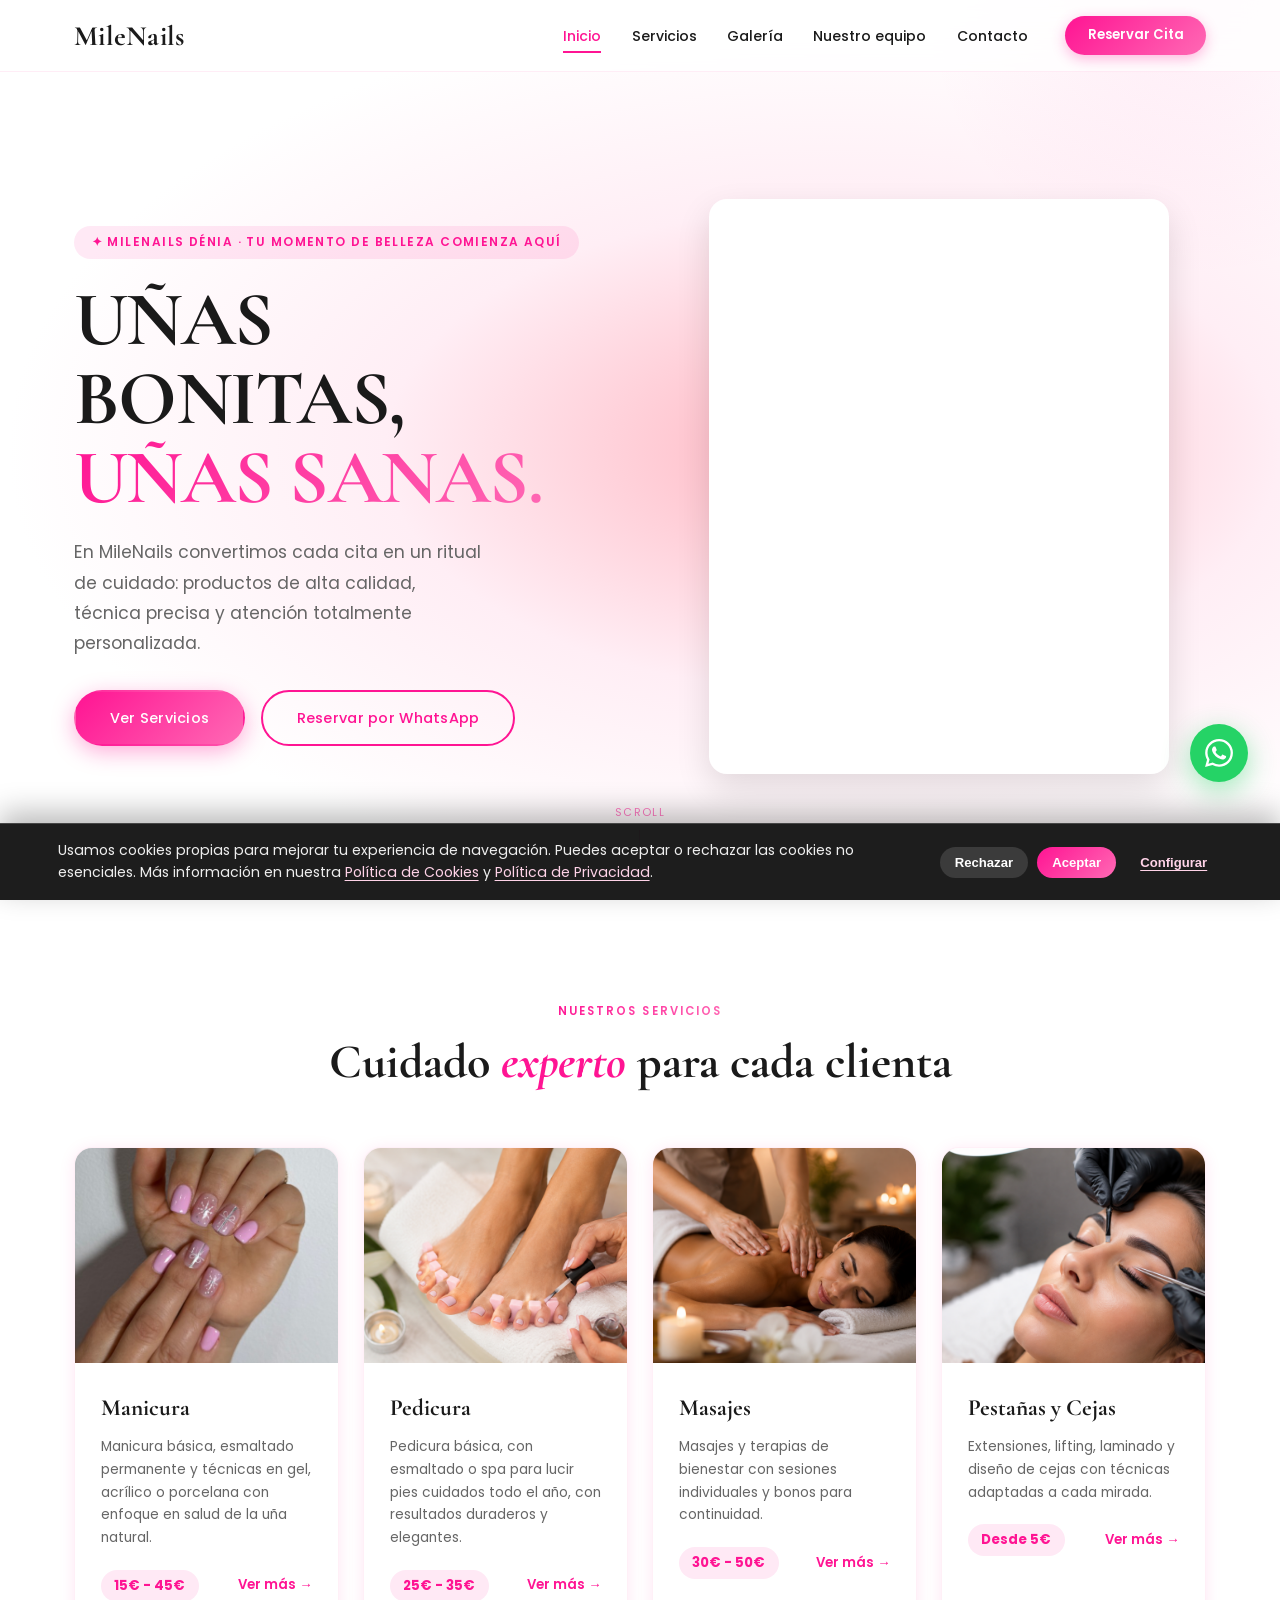
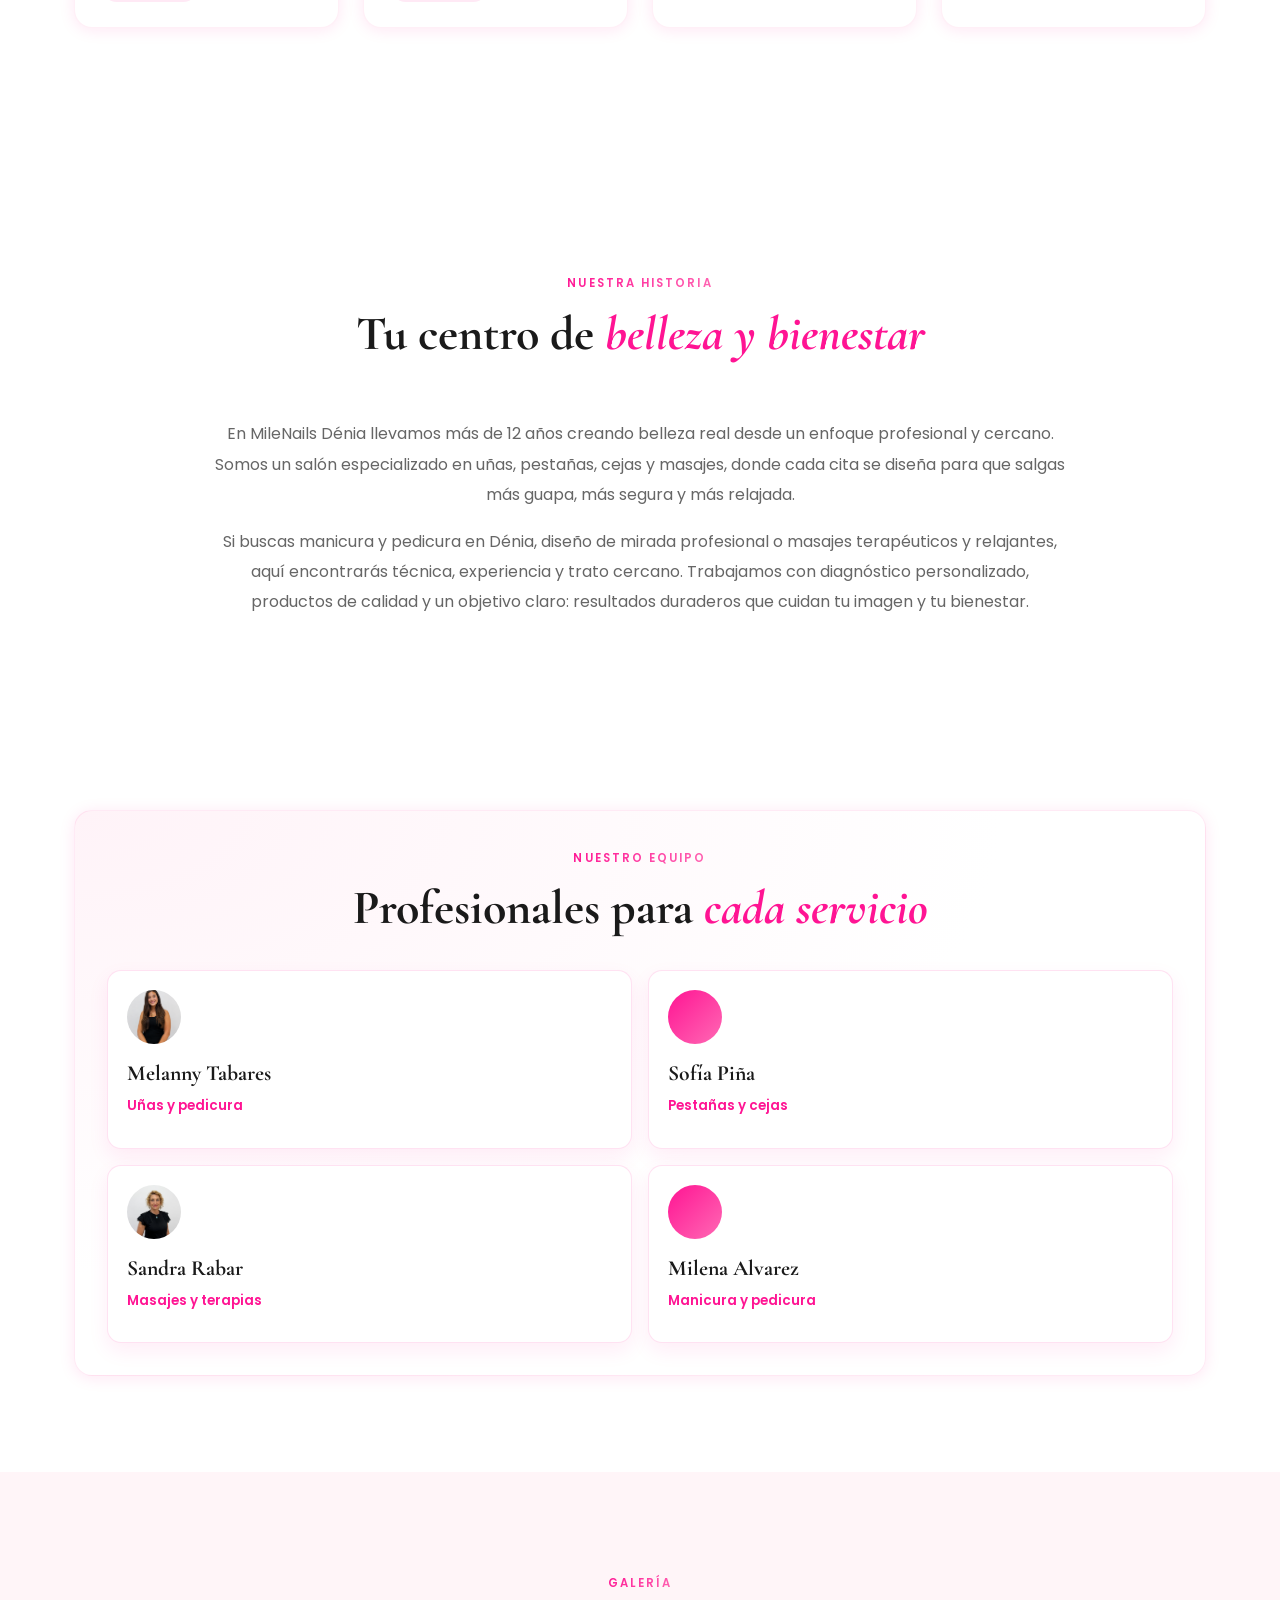
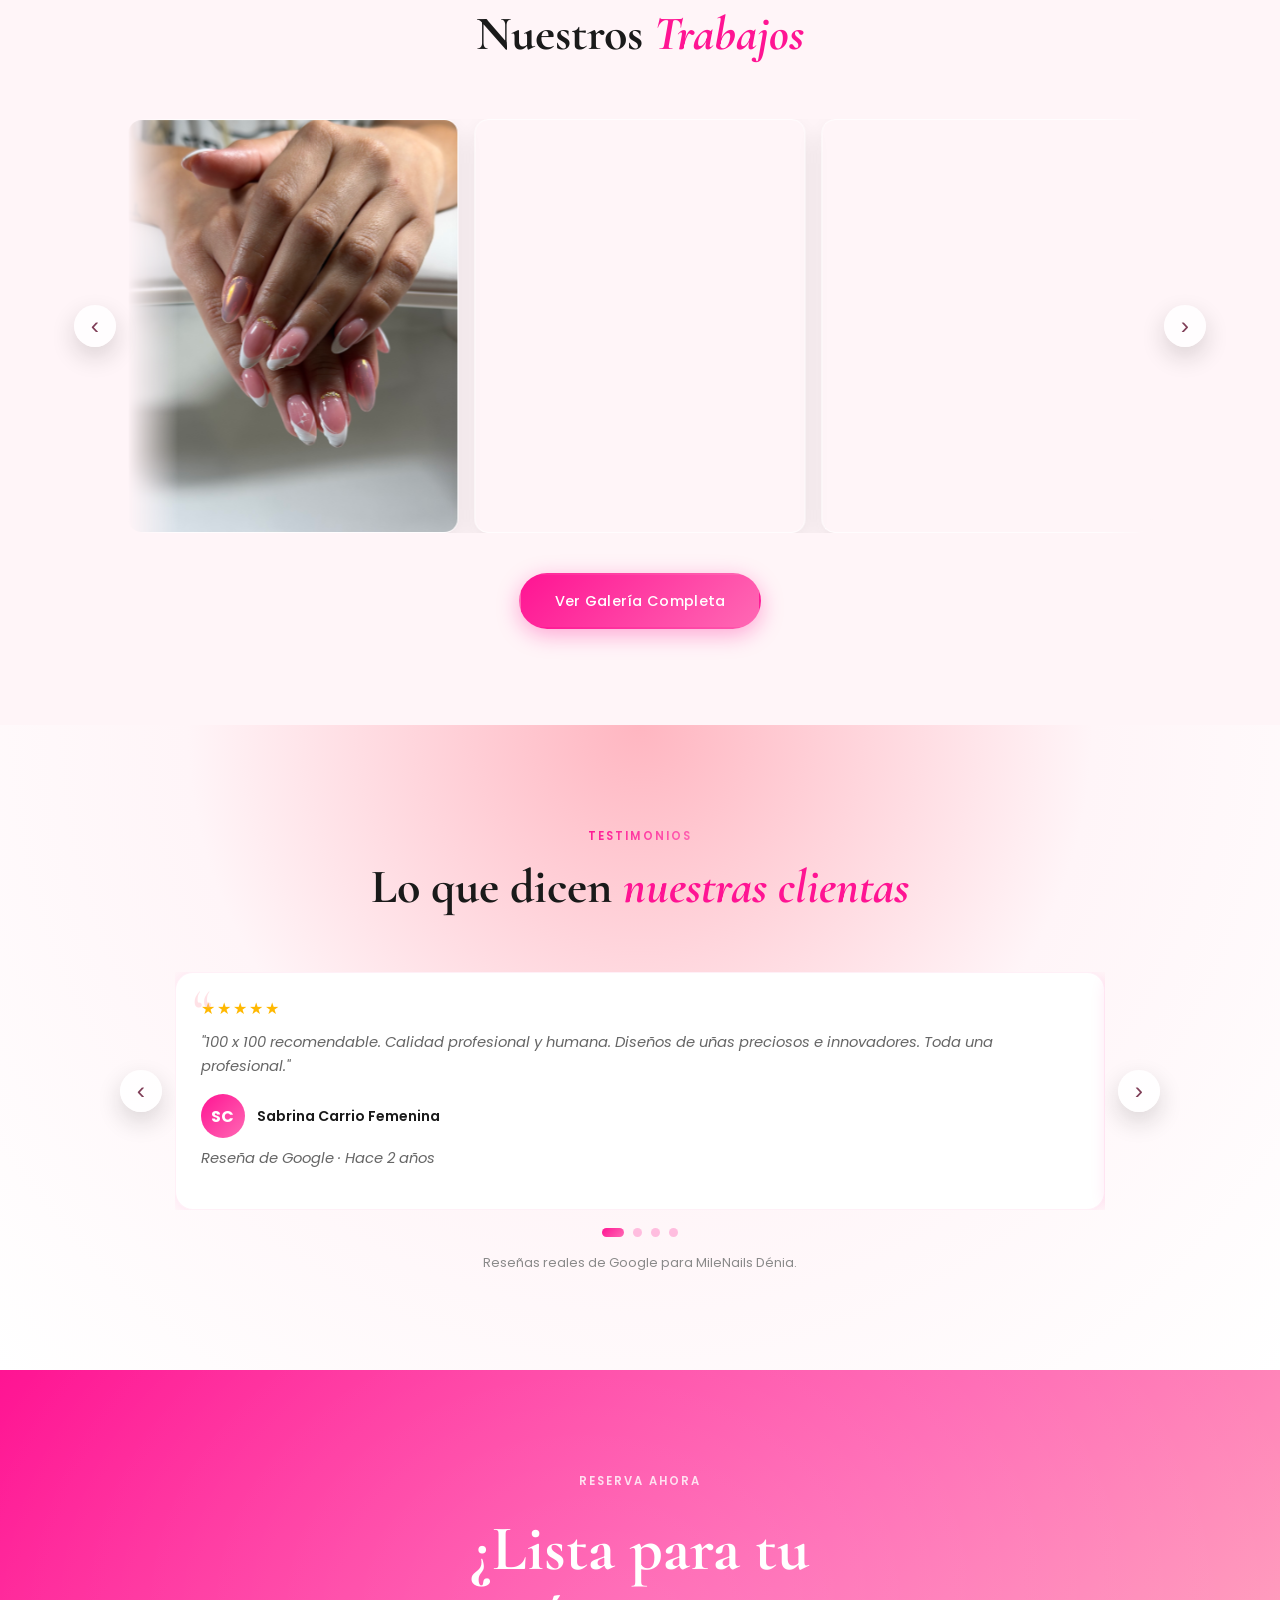
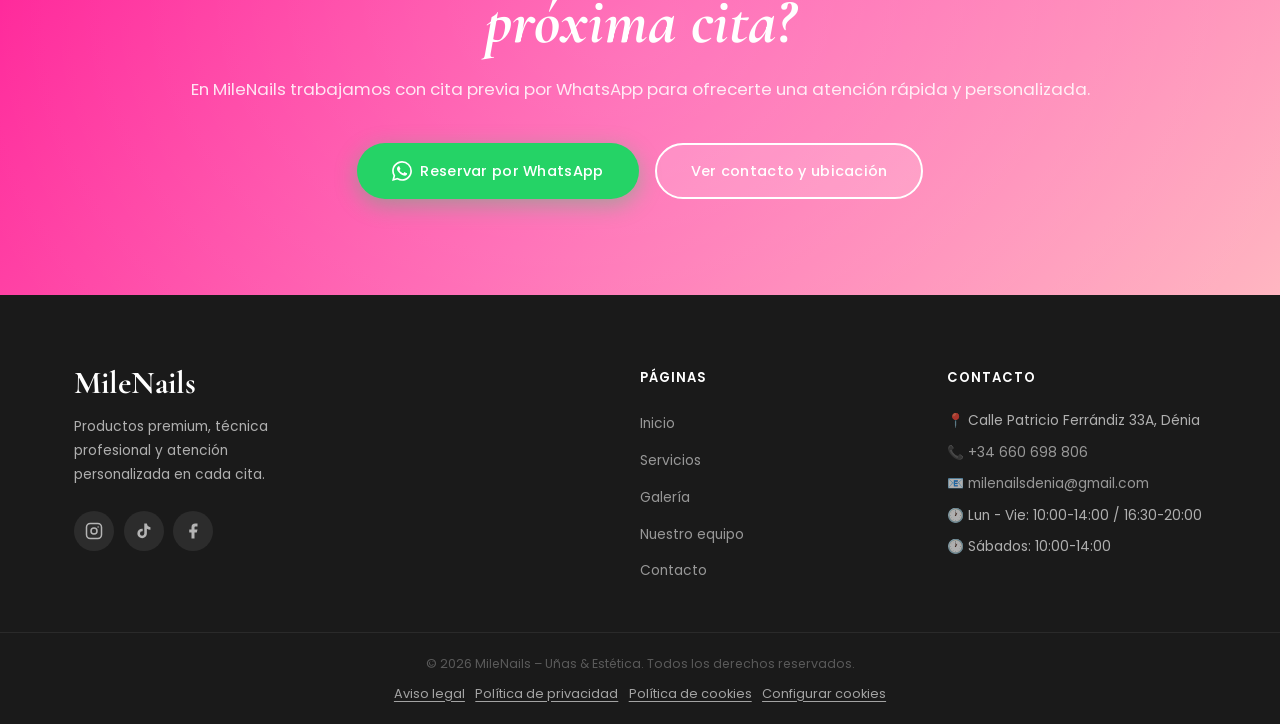
==== commit 4dbd546a: "Fix iPhone mobile nav lock and cache bust v7" ====
--- a/index.html
+++ b/index.html
@@ -20,7 +20,7 @@
   <title>MileNails Dénia | Uñas, Pestañas, Cejas y Masajes</title>
   <link rel="preconnect" href="https://fonts.googleapis.com" />
   <link href="https://fonts.googleapis.com/css2?family=Cormorant+Garamond:ital,wght@0,400;0,600;0,700;1,400;1,700&family=Poppins:wght@300;400;500;600&display=swap" rel="stylesheet" />
-  <link rel="stylesheet" href="css/style.css?v=20260808-6" />
+  <link rel="stylesheet" href="css/style.css?v=20260808-7" />
   <link rel="stylesheet" href="css/animations.css?v=20260806-6" />
   <script type="application/ld+json">
     {
@@ -416,7 +416,7 @@
     <svg width="28" height="28" viewBox="0 0 24 24" fill="currentColor"><path d="M17.472 14.382c-.297-.149-1.758-.867-2.03-.967-.273-.099-.471-.148-.67.15-.197.297-.767.966-.94 1.164-.173.199-.347.223-.644.075-.297-.15-1.255-.463-2.39-1.475-.883-.788-1.48-1.761-1.653-2.059-.173-.297-.018-.458.13-.606.134-.133.298-.347.446-.52.149-.174.198-.298.298-.497.099-.198.05-.371-.025-.52-.075-.149-.669-1.612-.916-2.207-.242-.579-.487-.5-.669-.51-.173-.008-.371-.01-.57-.01-.198 0-.52.074-.792.372-.272.297-1.04 1.016-1.04 2.479 0 1.462 1.065 2.875 1.213 3.074.149.198 2.096 3.2 5.077 4.487.709.306 1.262.489 1.694.625.712.227 1.36.195 1.871.118.571-.085 1.758-.719 2.006-1.413.248-.694.248-1.289.173-1.413-.074-.124-.272-.198-.57-.347m-5.421 7.403h-.004a9.87 9.87 0 01-5.031-1.378l-.361-.214-3.741.982.998-3.648-.235-.374a9.86 9.86 0 01-1.51-5.26c.001-5.45 4.436-9.884 9.888-9.884 2.64 0 5.122 1.03 6.988 2.898a9.825 9.825 0 012.893 6.994c-.003 5.45-4.437 9.884-9.885 9.884m8.413-18.297A11.815 11.815 0 0012.05 0C5.495 0 .16 5.335.157 11.892c0 2.096.547 4.142 1.588 5.945L.057 24l6.305-1.654a11.882 11.882 0 005.683 1.448h.005c6.554 0 11.89-5.335 11.893-11.893a11.821 11.821 0 00-3.48-8.413z"/></svg>
   </a>
 
-  <script src="js/main.js?v=20260808-3"></script>
+  <script src="js/main.js?v=20260808-4"></script>
 </body>
 </html>
 
--- a/css/style.css
+++ b/css/style.css
@@ -744,17 +744,22 @@
   }
   body.menu-open{
     overflow:hidden;
+    position:fixed;
+    width:100%;
     touch-action:none;
+    overscroll-behavior:none;
   }
   .nav-container{justify-content:space-between;gap:.75rem}
   .nav-links{
-    display:flex;
+    display:none;
     position:fixed;
     top:calc(var(--nav-h) + env(safe-area-inset-top, 0px));
     right:0;
     bottom:0;
     left:0;
     width:100%;
+    height:calc(100dvh - (var(--nav-h) + env(safe-area-inset-top, 0px)));
+    min-height:calc(100vh - (var(--nav-h) + env(safe-area-inset-top, 0px)));
     background:#fff;
     flex-direction:column;
     justify-content:center;
@@ -773,6 +778,7 @@
     overflow-y:auto;
   }
   .nav-links.open{
+    display:flex;
     transform:translateY(0);
     opacity:1;
     visibility:visible;
